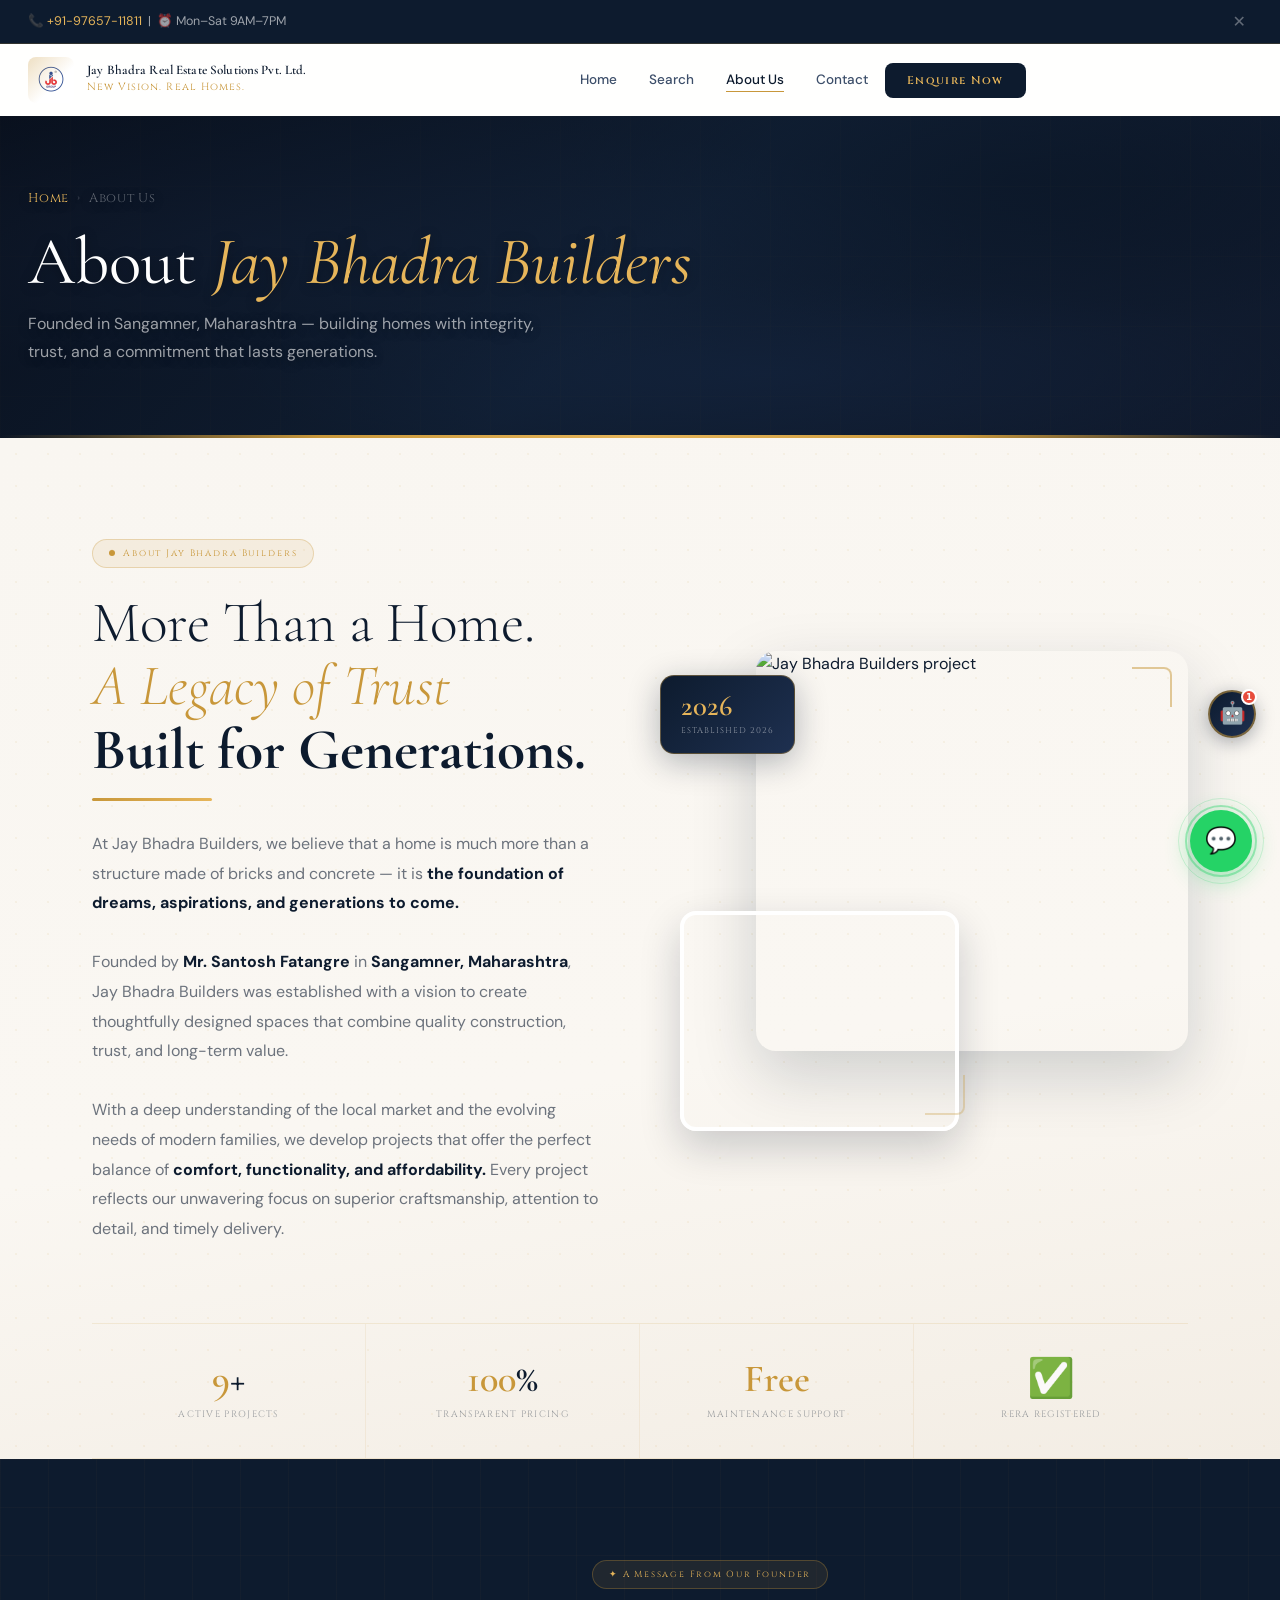
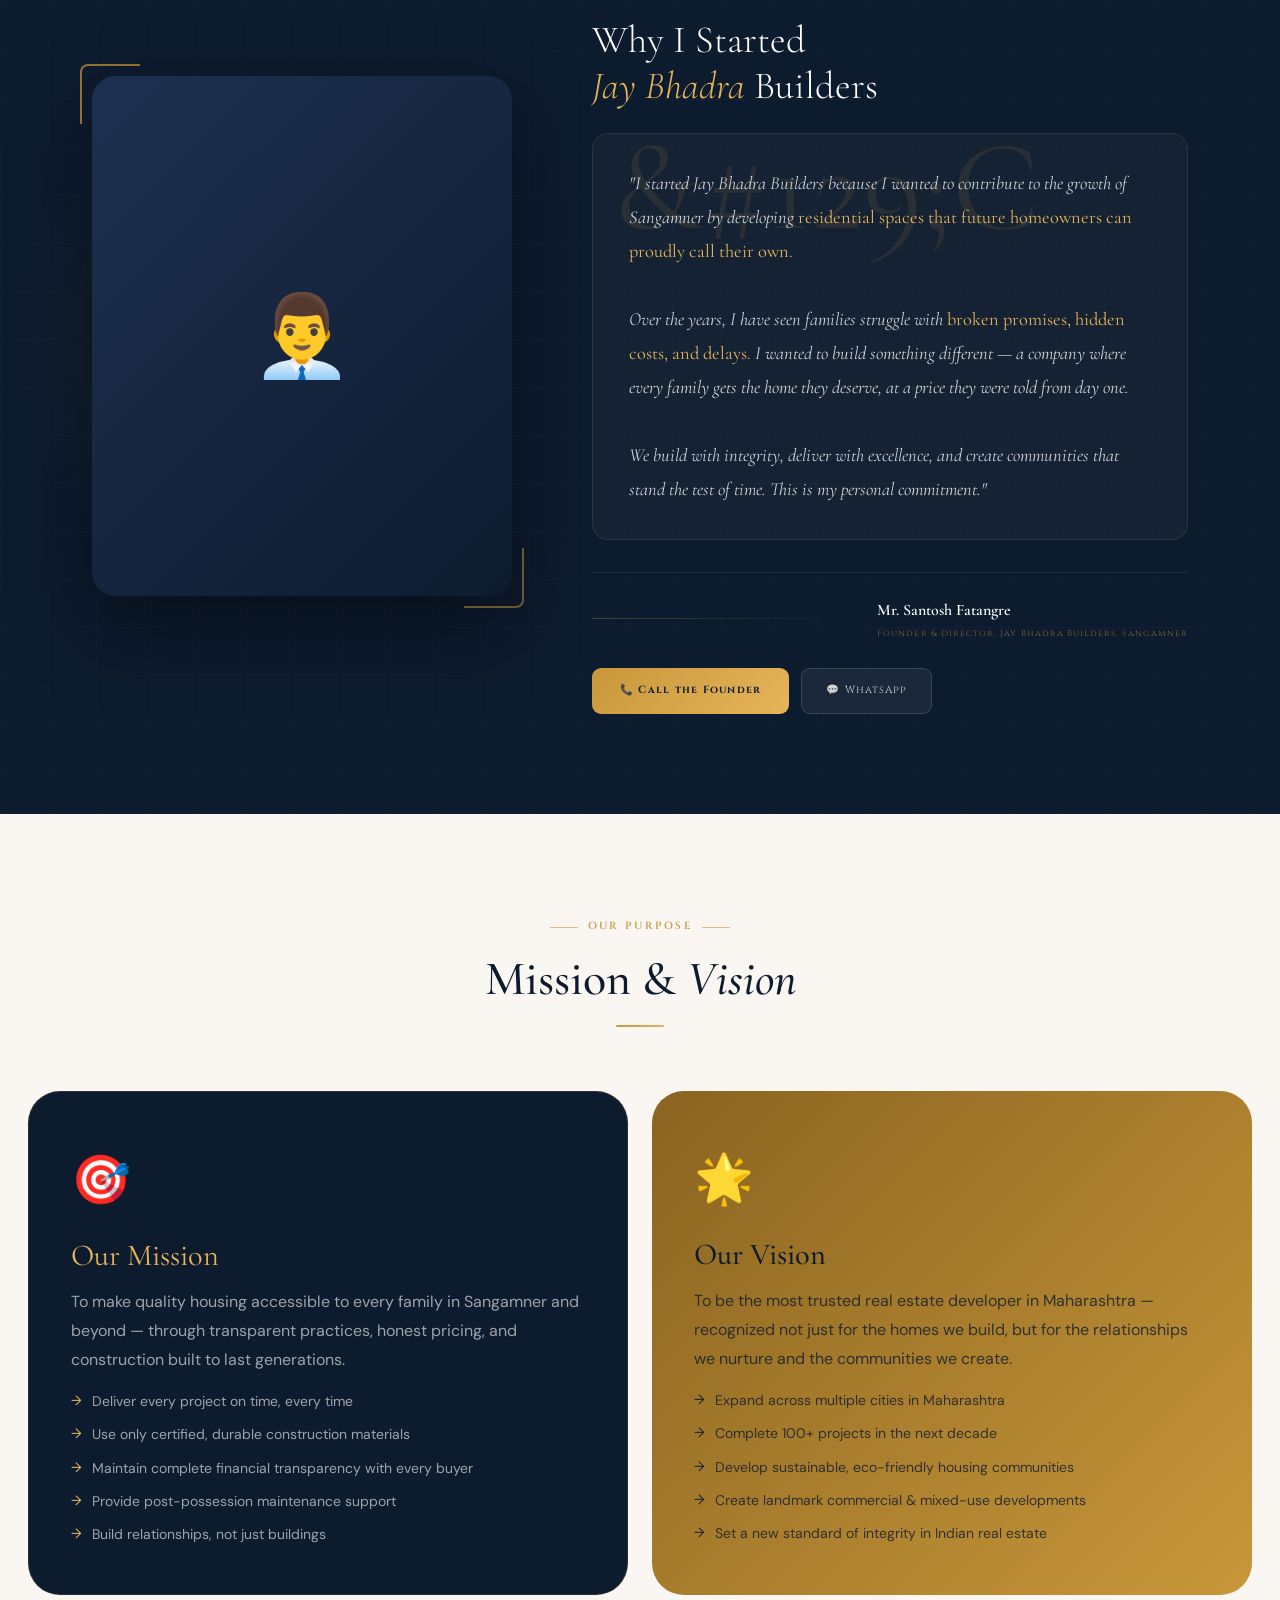
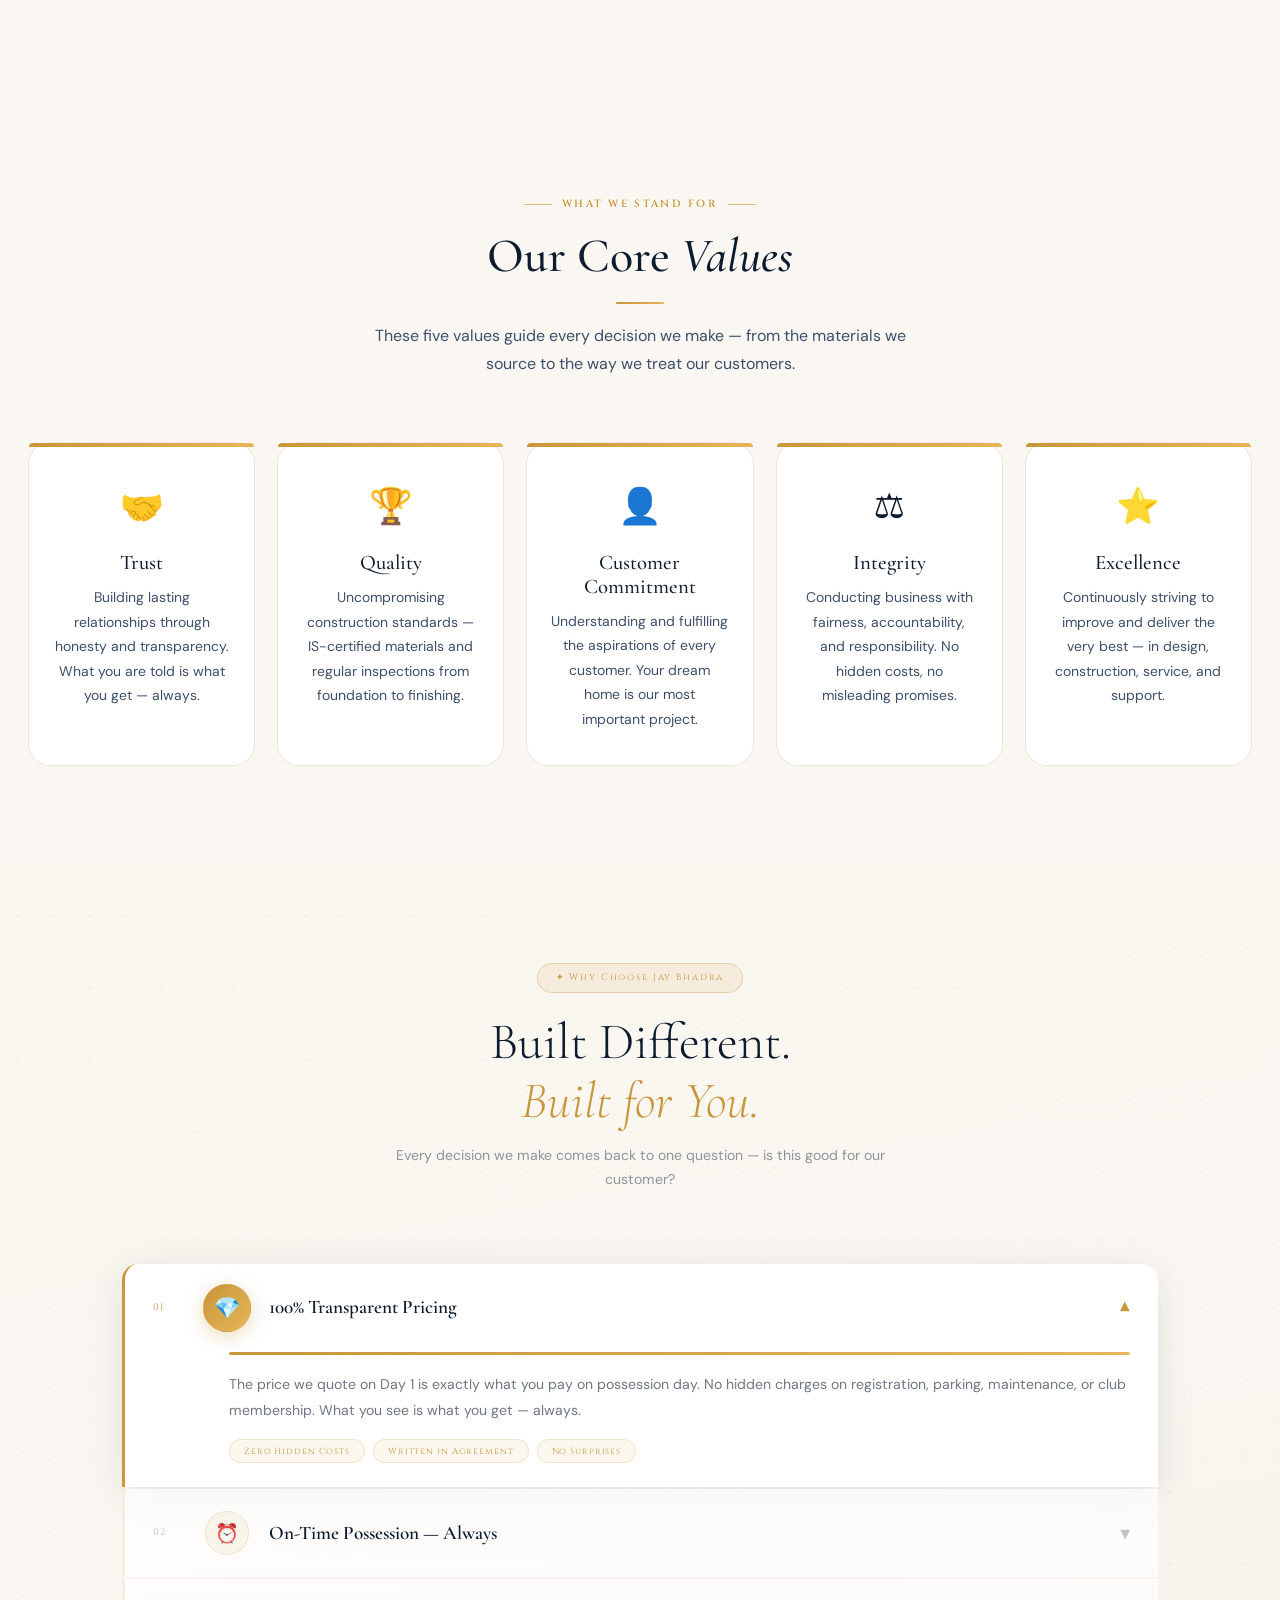
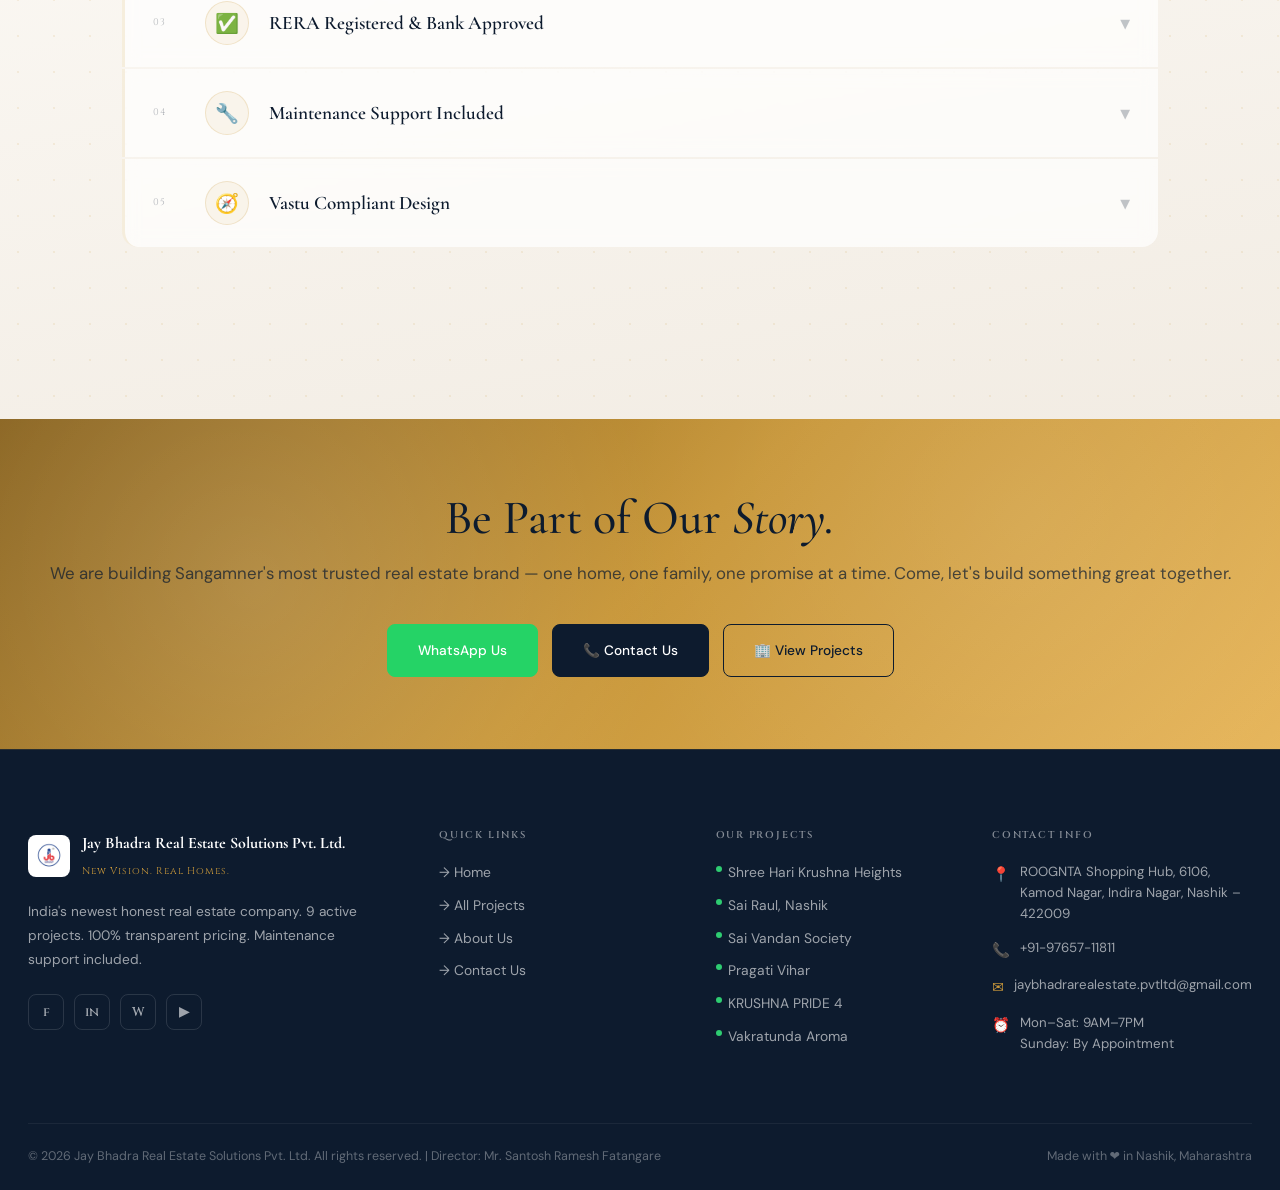
==== files/about.html @ 932c836d "Add files via upload" ====
<!DOCTYPE html>
<html lang="en">
<head>
  <meta charset="UTF-8"/><meta name="viewport" content="width=device-width,initial-scale=1.0"/>
  <title>About Us &mdash; Jay Bhadra Real Estate Solutions | Mr. Santosh Fatangare</title>
  <link rel="canonical" href="https://jaybhadrarealestate.com/about.html"/>
  <meta name="keywords" content="Jay Bhadra Real Estate about, Santosh Fatangare Nashik, new real estate company Nashik, Jay Bhadra builders history"/>
  <meta name="description" content="Learn about Jay Bhadra Real Estate Solutions Pvt. Ltd., founded by Mr. Santosh Ramesh Fatangare. Our mission &mdash; 100% transparent pricing and quality homes for every family."/>
  <link rel="preconnect" href="https://fonts.googleapis.com"/><link rel="preconnect" href="https://fonts.gstatic.com" crossorigin/>
  <link href="https://fonts.googleapis.com/css2?family=Cormorant+Garamond:ital,wght@0,300;0,400;0,500;0,600;0,700;1,300;1,400;1,600&family=DM+Sans:opsz,wght@9..40,300;9..40,400;9..40,500;9..40,600&family=Cinzel:wght@400;500;600&display=swap" rel="stylesheet"/>
  <link rel="stylesheet" href="css/style.css"/>
  <link rel="icon" type="image/png" href="images/Logo.png"/>
  <link rel="sitemap" type="application/xml" href="/sitemap.xml"/>
  <meta property="og:image" content="https://jaybhadrarealestate.com/images/Logo.png"/>
  <meta property="og:url" content="https://jaybhadrarealestate.com/about.html"/>
  <meta property="og:site_name" content="Jay Bhadra Real Estate Solutions"/>
  <meta name="robots" content="index, follow"/>
  <meta name="author" content="Jay Bhadra Real Estate Solutions Pvt. Ltd."/>
<style>
/* &#9552;&#9552;&#9552; GLOBAL MOBILE FIXES &#9552;&#9552;&#9552; */
@media(max-width:600px){
  /* Navbar */
  .nav-tagline{display:none !important;}
  .nav-name{font-size:0.75rem !important;}
  .nav-cta{display:none !important;}
  /* Container */
  .container{padding-left:16px !important;padding-right:16px !important;}
  .section{padding:48px 0 !important;}
  /* Page hero */
  .page-hero .container{padding-bottom:32px !important;}
  .page-hero h1{font-size:clamp(1.8rem,8vw,3rem) !important;}
  /* AI bot + WA separation */
  #jb-btn{bottom:90px !important;right:16px !important;width:44px !important;height:44px !important;}
  /* Buttons */
  .btn{padding:12px 18px !important;font-size:0.68rem !important;}
}
/* Detail layout */
@media(max-width:900px){
  .detail-wrap{grid-template-columns:1fr !important;padding:20px 16px 40px !important;}
  .detail-sidebar{position:static !important;}
  .enq-row{grid-template-columns:1fr !important;}
  .enq-group.full{grid-column:span 1 !important;}
}
/* Search page */
@media(max-width:600px){
  .search-layout{grid-template-columns:1fr !important;}
  .filter-panel{display:none;}
  .filter-panel.open{display:block;}
  .sh-title{font-size:1.8rem !important;}
  .search-tabs{gap:4px !important;}
  .s-tab{padding:8px 12px !important;font-size:0.65rem !important;}
  .search-bar-wrap{flex-direction:column !important;gap:8px !important;border-radius:14px !important;}
  .sb-field{border-right:none !important;border-bottom:1px solid rgba(13,27,46,0.1) !important;padding:12px !important;}
  .sb-search-btn{border-radius:10px !important;width:100% !important;}
}
/* About page */
@media(max-width:600px){
  .ab-split{grid-template-columns:1fr !important;gap:32px !important;}
  .ab-split-right{height:260px !important;}
  .ab-stats-strip{grid-template-columns:repeat(2,1fr) !important;}
  .ab-dir-inner{grid-template-columns:1fr !important;gap:32px !important;padding:0 16px !important;}
  .ab-dir-photo{height:300px !important;}
  .rm-track,.ppl-grid{grid-template-columns:1fr !important;}
  .ab-story-inner,.ab-inner{padding:0 16px !important;}
}
/* Contact page */
@media(max-width:600px){
  .contact-grid{grid-template-columns:1fr !important;}
  .contact-cards{grid-template-columns:1fr 1fr !important;}
  .form-row{grid-template-columns:1fr !important;}
  .map-section{padding:0 16px !important;}
}
</style>
</head>
<body>
<div class="top-strip"><div class="container"><span>&#128222; <a href="tel:+919765711811">+91-97657-11811</a> &nbsp;|&nbsp; &#9200; Mon&ndash;Sat 9AM&ndash;7PM</span><button class="strip-dismiss">&#10005;</button></div></div>

<nav class="navbar"><div class="container">
  <a href="index.html" class="nav-logo"><div class="nav-logo-icon" style="padding:0;overflow:hidden;background:#fff;border-radius:8px;"><img src="images/Logo.png" alt="Jay Bhadra Real Estate Logo" style="width:100%;height:100%;object-fit:contain;display:block;padding:3px;" onerror="this.style.display='none';this.parentNode.style.background='linear-gradient(135deg,#c8973a,#8a6420)';this.parentNode.style.display='flex';this.parentNode.style.alignItems='center';this.parentNode.style.justifyContent='center';this.parentNode.innerHTML='<span style=font-family:Cinzel,serif;font-weight:600;color:#0d1b2e;font-size:1rem;>JB</span>'"/></div><div class="nav-logo-text"><strong>Jay Bhadra Real Estate Solutions Pvt. Ltd.</strong><em>New Vision. Real Homes.</em></div></a>
  <ul class="nav-links">
    <li><a href="index.html">Home</a></li>
    
    <li><a href="search.html">Search</a></li>
    <li><a href="about.html" class="active">About Us</a></li>
    <li><a href="contact.html">Contact</a></li>
    <li><a href="contact.html" class="nav-cta">Enquire Now</a></li>
  </ul>
  <button class="hamburger"><span></span><span></span><span></span></button>
</div></nav>
<div class="nav-overlay"></div>
<nav class="nav-drawer">
  <a href="index.html">Home</a>
  <a href="search.html">Search Properties</a>
  <a href="about.html" class="active">About Us</a>
  <a href="contact.html">Contact</a>
  <a href="contact.html" style="margin-top:20px;background:var(--gold);color:var(--navy);font-weight:600;border-radius:var(--r-sm);text-align:center;font-family:var(--font-cap);font-size:0.75rem;letter-spacing:0.1em;padding:14px 16px;">ENQUIRE NOW</a>
</nav>

<main>
<style>
.page-hero{position:relative;overflow:hidden;}
.ph-slides{position:absolute;inset:0;z-index:0;}
.ph-slide{position:absolute;inset:0;background-size:cover;background-position:center;opacity:0;animation:phSlide 18s infinite;transform:scale(1.07);}
.ph-slide:nth-child(1){animation-delay:0s;}
.ph-slide:nth-child(2){animation-delay:6s;}
.ph-slide:nth-child(3){animation-delay:12s;}
@keyframes phSlide{0%{opacity:0;transform:scale(1.07)}8%{opacity:1;transform:scale(1.07)}30%{opacity:1;transform:scale(1.0)}40%{opacity:0;transform:scale(1.0)}100%{opacity:0}}
.ph-overlay{position:absolute;inset:0;z-index:1;background:linear-gradient(135deg,rgba(8,14,26,0.80) 0%,rgba(13,27,46,0.72) 50%,rgba(8,14,26,0.65) 100%);}
.ph-overlay::after{content:'';position:absolute;bottom:0;left:0;right:0;height:3px;background:linear-gradient(90deg,transparent,#c8973a,#e6b55a,#c8973a,transparent);animation:gsh 3s infinite;}
@keyframes gsh{0%{opacity:0.4}50%{opacity:1}100%{opacity:0.4}}
.page-hero .container{position:relative;z-index:2;}
.page-hero h1,.page-hero p,.page-hero nav{text-shadow:0 2px 12px rgba(0,0,0,0.35);}
</style>
<section class="page-hero">
  <div class="ph-slides">
    <div class="ph-slide" style="background-image:url('https://images.unsplash.com/photo-1566766997-bf6e89a70fae?w=1600&q=85&auto=format&fit=crop')"></div>
    <div class="ph-slide" style="background-image:url('https://images.unsplash.com/photo-1529253355930-ddbe423a2ac7?w=1600&q=85&auto=format&fit=crop')"></div>
    <div class="ph-slide" style="background-image:url('https://images.unsplash.com/photo-1512453979798-5ea266f8880c?w=1600&q=85&auto=format&fit=crop')"></div>
  </div>
  <div class="ph-overlay"></div><div class="container">
  <nav class="breadcrumb"><a href="index.html">Home</a><span class="sep">&#8250;</span><span>About Us</span></nav>
  <h1>About <em>Jay Bhadra Builders</em></h1>
  <p>Founded in Sangamner, Maharashtra &mdash; building homes with integrity, trust, and a commitment that lasts generations.</p>
</div></section>

<!-- &#9552;&#9552;&#9552; UNIQUE ABOUT &mdash; CINEMATIC STORY + DIRECTOR &#9552;&#9552;&#9552; -->
<style>
/* &#9552;&#9552; ABOUT HERO STORY &#9552;&#9552; */
.ab-story{
  position:relative;overflow:hidden;
  background:linear-gradient(170deg,#f9f6f1 0%,#faf7f2 60%,#f3ede4 100%);
  padding:100px 0 0;
}

/* Subtle dot pattern */
.ab-story::before{
  content:'';position:absolute;inset:0;
  background-image:radial-gradient(circle,rgba(200,151,58,0.08) 1px,transparent 1px);
  background-size:32px 32px;pointer-events:none;
}

.ab-story-inner{max-width:1160px;margin:0 auto;padding:0 32px;}

/* &#9472;&#9472; TOP SPLIT HEADLINE &#9472;&#9472; */
.ab-split{display:grid;grid-template-columns:1fr 1fr;gap:80px;align-items:center;margin-bottom:80px;}
.ab-split-left{}
.ab-chip{
  display:inline-flex;align-items:center;gap:8px;
  padding:6px 16px;border-radius:100px;
  background:rgba(200,151,58,0.1);border:1px solid rgba(200,151,58,0.3);
  font-family:'Cinzel',serif;font-size:0.58rem;letter-spacing:0.2em;color:#c8973a;
  margin-bottom:24px;
}
.ab-chip-dot{width:6px;height:6px;border-radius:50%;background:#c8973a;animation:abDot 1.5s ease-in-out infinite;}
@keyframes abDot{0%,100%{opacity:1;transform:scale(1)}50%{opacity:0.4;transform:scale(0.6)}}

.ab-headline{
  font-family:'Cormorant Garamond',Georgia,serif;
  font-size:clamp(2.4rem,4.5vw,3.8rem);
  font-weight:300;color:#0d1b2e;line-height:1.1;
  margin-bottom:0;
}
.ab-headline em{font-style:italic;color:#c8973a;}
.ab-headline strong{font-weight:700;display:block;}

/* Animated underline */
.ab-underline{
  height:3px;width:0;
  background:linear-gradient(90deg,#c8973a,#e6b55a);
  border-radius:2px;margin-top:16px;margin-bottom:28px;
  animation:abLine 1.2s .4s ease forwards;
}
@keyframes abLine{to{width:120px}}

.ab-intro{font-size:1rem;color:rgba(13,27,46,0.6);line-height:1.85;margin-bottom:0;}
.ab-intro strong{color:#0d1b2e;}

/* Right side &#8212; photo stack */
.ab-split-right{position:relative;height:480px;}

.ab-photo-main{
  position:absolute;top:0;right:0;
  width:85%;height:400px;border-radius:20px;overflow:hidden;
  box-shadow:0 24px 64px rgba(13,27,46,0.18);
}
.ab-photo-main img{width:100%;height:100%;object-fit:cover;display:block;transition:transform .8s ease;}
.ab-photo-main:hover img{transform:scale(1.04);}

.ab-photo-small{
  position:absolute;bottom:0;left:0;
  width:55%;height:220px;border-radius:16px;overflow:hidden;
  box-shadow:0 16px 40px rgba(13,27,46,0.2);
  border:4px solid #fff;
}
.ab-photo-small img{width:100%;height:100%;object-fit:cover;display:block;}

/* Floating badge */
.ab-photo-badge{
  position:absolute;top:24px;left:-20px;
  background:linear-gradient(135deg,#0d1b2e,#1e3050);
  border:1px solid rgba(200,151,58,0.4);
  border-radius:14px;padding:16px 20px;
  box-shadow:0 8px 32px rgba(13,27,46,0.3);
  animation:abFloat 4s ease-in-out infinite;
  z-index:3;
}
@keyframes abFloat{0%,100%{transform:translateY(0)}50%{transform:translateY(-10px)}}
.ab-badge-num{font-family:'Cormorant Garamond',Georgia,serif;font-size:1.8rem;font-weight:600;color:#e6b55a;display:block;line-height:1;}
.ab-badge-lbl{font-family:'Cinzel',serif;font-size:0.52rem;letter-spacing:0.12em;color:rgba(255,255,255,0.5);text-transform:uppercase;display:block;margin-top:3px;}

/* Decorative gold corner lines */
.ab-corner-tl{position:absolute;top:16px;right:16px;width:40px;height:40px;border-top:2px solid rgba(200,151,58,0.5);border-right:2px solid rgba(200,151,58,0.5);border-radius:0 8px 0 0;z-index:2;}
.ab-corner-br{position:absolute;bottom:16px;left:calc(45% + 16px);width:40px;height:40px;border-bottom:2px solid rgba(200,151,58,0.3);border-right:2px solid rgba(200,151,58,0.3);border-radius:0 0 8px 0;z-index:2;}

/* &#9472;&#9472; STATS STRIP &#9472;&#9472; */
.ab-stats-strip{
  display:grid;grid-template-columns:repeat(4,1fr);
  border-top:1px solid rgba(200,151,58,0.15);
  border-bottom:1px solid rgba(200,151,58,0.15);
  margin-bottom:0;
}
.ab-stat{
  padding:36px 28px;text-align:center;
  border-right:1px solid rgba(200,151,58,0.1);
  position:relative;overflow:hidden;
  transition:background .3s;
}
.ab-stat:last-child{border-right:none;}
.ab-stat:hover{background:rgba(200,151,58,0.04);}
.ab-stat::before{content:'';position:absolute;bottom:0;left:50%;transform:translateX(-50%);height:2px;width:0;background:linear-gradient(90deg,#c8973a,#e6b55a);transition:width .4s;}
.ab-stat:hover::before{width:80%;}
.ab-stat-num{font-family:'Cormorant Garamond',Georgia,serif;font-size:2.4rem;font-weight:600;color:#0d1b2e;display:block;line-height:1;}
.ab-stat-num em{font-style:normal;color:#c8973a;}
.ab-stat-lbl{font-family:'Cinzel',serif;font-size:0.58rem;letter-spacing:0.14em;color:rgba(13,27,46,0.4);text-transform:uppercase;display:block;margin-top:8px;}

/* &#9552;&#9552; DIRECTOR SECTION &#9552;&#9552; */
.ab-director{
  position:relative;overflow:hidden;
  background:#0d1b2e;
  padding:100px 0;
}

/* Background texture */
.ab-director::before{
  content:'';position:absolute;inset:0;
  background-image:
    linear-gradient(rgba(200,151,58,0.03) 1px,transparent 1px),
    linear-gradient(90deg,rgba(200,151,58,0.03) 1px,transparent 1px);
  background-size:48px 48px;
}

/* Glow behind photo */
.ab-dir-glow{
  position:absolute;left:0;top:50%;transform:translateY(-50%);
  width:500px;height:500px;border-radius:50%;
  background:radial-gradient(circle,rgba(200,151,58,0.08),transparent 70%);
  pointer-events:none;
}

.ab-dir-inner{
  max-width:1160px;margin:0 auto;padding:0 32px;
  display:grid;grid-template-columns:420px 1fr;
  gap:80px;align-items:center;position:relative;z-index:1;
}

/* Photo side */
.ab-dir-photo-wrap{position:relative;}
.ab-dir-photo{
  width:100%;height:520px;border-radius:24px;overflow:hidden;
  box-shadow:0 32px 80px rgba(0,0,0,0.4);
  position:relative;
}
.ab-dir-photo img{
  width:100%;height:100%;object-fit:cover;object-position:center top;display:block;
  filter:brightness(0.92);
  transition:transform .8s ease;
}
.ab-dir-photo:hover img{transform:scale(1.03);}

/* Gold frame lines on photo */
.ab-dir-frame-tl{position:absolute;top:-12px;left:-12px;width:60px;height:60px;border-top:2px solid rgba(200,151,58,0.7);border-left:2px solid rgba(200,151,58,0.7);border-radius:8px 0 0 0;z-index:2;}
.ab-dir-frame-br{position:absolute;bottom:-12px;right:-12px;width:60px;height:60px;border-bottom:2px solid rgba(200,151,58,0.5);border-right:2px solid rgba(200,151,58,0.5);border-radius:0 0 8px 0;z-index:2;}

/* Name card below photo */
.ab-dir-namecard{
  position:absolute;bottom:28px;left:50%;transform:translateX(-50%);
  background:rgba(8,14,26,0.9);backdrop-filter:blur(12px);
  border:1px solid rgba(200,151,58,0.3);border-radius:12px;
  padding:14px 24px;text-align:center;white-space:nowrap;
}
.ab-dir-name{font-family:'Cormorant Garamond',Georgia,serif;font-size:1rem;font-weight:600;color:#fff;display:block;}
.ab-dir-role{font-family:'Cinzel',serif;font-size:0.52rem;letter-spacing:0.12em;color:rgba(200,151,58,0.7);display:block;margin-top:3px;}

/* Content side */
.ab-dir-content{}
.ab-dir-chip{
  display:inline-flex;align-items:center;gap:8px;
  padding:6px 16px;border-radius:100px;
  background:rgba(200,151,58,0.1);border:1px solid rgba(200,151,58,0.3);
  font-family:'Cinzel',serif;font-size:0.56rem;letter-spacing:0.2em;color:#e6b55a;
  margin-bottom:28px;
}
.ab-dir-title{
  font-family:'Cormorant Garamond',Georgia,serif;
  font-size:clamp(1.6rem,3vw,2.6rem);font-weight:300;
  color:#fff;line-height:1.2;margin-bottom:24px;
}
.ab-dir-title em{font-style:italic;color:#e6b55a;}

/* Quote block */
.ab-dir-quote{
  position:relative;padding:32px 36px;
  background:rgba(255,255,255,0.03);
  border:1px solid rgba(200,151,58,0.15);
  border-radius:16px;margin-bottom:32px;
  overflow:hidden;
}
.ab-dir-quote::before{
  content:'&#129;C';
  position:absolute;top:-10px;left:20px;
  font-family:'Cormorant Garamond',Georgia,serif;
  font-size:8rem;color:rgba(200,151,58,0.12);line-height:1;
  pointer-events:none;
}
.ab-dir-quote-text{
  font-family:'Cormorant Garamond',Georgia,serif;
  font-size:1.15rem;font-style:italic;
  color:rgba(255,255,255,0.8);line-height:1.85;
  position:relative;z-index:1;
}
.ab-dir-quote-text em{color:#e6b55a;font-style:normal;}

/* Signature line */
.ab-dir-sig{
  display:flex;align-items:center;gap:16px;
  padding-top:24px;border-top:1px solid rgba(255,255,255,0.08);
}
.ab-dir-sig-line{flex:1;height:1px;background:linear-gradient(90deg,rgba(200,151,58,0.3),transparent);}
.ab-dir-sig-name{font-family:'Cormorant Garamond',Georgia,serif;font-size:1rem;font-weight:600;color:#fff;}
.ab-dir-sig-role{font-family:'Cinzel',serif;font-size:0.55rem;letter-spacing:0.12em;color:rgba(200,151,58,0.6);margin-top:3px;}

/* CTA buttons */
.ab-dir-btns{display:flex;gap:12px;flex-wrap:wrap;margin-top:28px;}
.ab-btn-gold{
  padding:13px 28px;
  background:linear-gradient(135deg,#c8973a,#e6b55a);
  color:#0d1b2e;border:none;border-radius:9px;
  font-family:'Cinzel',serif;font-size:0.65rem;font-weight:700;letter-spacing:0.12em;
  cursor:pointer;text-decoration:none;display:inline-flex;align-items:center;gap:8px;
  transition:all .3s;
}
.ab-btn-gold:hover{transform:translateY(-2px);box-shadow:0 8px 24px rgba(200,151,58,0.4);}
.ab-btn-wa{
  padding:13px 24px;
  background:rgba(255,255,255,0.06);color:rgba(255,255,255,0.8);
  border:1px solid rgba(255,255,255,0.14);border-radius:9px;
  font-family:'Cinzel',serif;font-size:0.65rem;letter-spacing:0.1em;
  cursor:pointer;text-decoration:none;display:inline-flex;align-items:center;gap:8px;
  transition:all .3s;backdrop-filter:blur(8px);
}
.ab-btn-wa:hover{background:rgba(255,255,255,0.1);color:#fff;}

@media(max-width:1000px){
  .ab-split{grid-template-columns:1fr;gap:40px;}
  .ab-split-right{height:320px;}
  .ab-photo-main{width:100%;height:280px;}
  .ab-photo-small{display:none;}
  .ab-stats-strip{grid-template-columns:repeat(2,1fr);}
  .ab-dir-inner{grid-template-columns:1fr;gap:40px;}
  .ab-dir-photo{height:320px;}
  .ab-story-inner{padding:0 20px;}
  .ab-dir-inner{padding:0 20px;}
}
@media(max-width:500px){
  .ab-stats-strip{grid-template-columns:repeat(2,1fr);}
  .ab-story{padding:60px 0 0;}
  .ab-director{padding:60px 0;}
}
</style>

<!-- &#9552;&#9552; STORY SECTION &#9552;&#9552; -->
<section class="ab-story">
  <div class="ab-story-inner">

    <!-- Split: Headline left, Photo right -->
    <div class="ab-split">
      <div class="ab-split-left fade-up">
        <div class="ab-chip"><span class="ab-chip-dot"></span>About Jay Bhadra Builders</div>
        <h2 class="ab-headline">
          More Than a Home.<br/>
          <em>A Legacy of Trust</em><br/>
          <strong>Built for Generations.</strong>
        </h2>
        <div class="ab-underline"></div>
        <p class="ab-intro">
          At Jay Bhadra Builders, we believe that a home is much more than a structure made of bricks and concrete — it is <strong>the foundation of dreams, aspirations, and generations to come.</strong>
          <br/><br/>
          Founded by <strong>Mr. Santosh Fatangre</strong> in <strong>Sangamner, Maharashtra</strong>, Jay Bhadra Builders was established with a vision to create thoughtfully designed spaces that combine quality construction, trust, and long-term value.
          <br/><br/>
          With a deep understanding of the local market and the evolving needs of modern families, we develop projects that offer the perfect balance of <strong>comfort, functionality, and affordability.</strong> Every project reflects our unwavering focus on superior craftsmanship, attention to detail, and timely delivery.
        </p>
      </div>

      <div class="ab-split-right fade-up stagger-1">
        <div class="ab-photo-main">
          <img
            src="https://images.unsplash.com/photo-1580587771525-78b9dba3b914?w=900&q=90&auto=format&fit=crop"
            alt="Jay Bhadra Builders project"
            loading="lazy"
            onerror="this.src='https://images.unsplash.com/photo-1570168007204-dfb528c6958f?w=900&q=85'"/>
        </div>
        <div class="ab-photo-small">
          <img
            src="https://images.unsplash.com/photo-1600607687939-ce8a6c25118c?w=500&q=85&auto=format&fit=crop"
            alt="Jay Bhadra Builders quality construction"
            loading="lazy"
            onerror="this.src='https://images.unsplash.com/photo-1560185009-5bf9f2849488?w=500&q=85'"/>
        </div>
        <div class="ab-photo-badge">
          <span class="ab-badge-num">2026</span>
          <span class="ab-badge-lbl">Established 2026</span>
        </div>
        <div class="ab-corner-tl"></div>
        <div class="ab-corner-br"></div>
      </div>
    </div>

    <!-- Stats strip -->
    <div class="ab-stats-strip">
      <div class="ab-stat fade-up">
        <span class="ab-stat-num"><em id="about-proj-count">—</em>+</span>
        <span class="ab-stat-lbl">Active Projects</span>
      </div>
      <div class="ab-stat fade-up stagger-1">
        <span class="ab-stat-num"><em>100</em>%</span>
        <span class="ab-stat-lbl">Transparent Pricing</span>
      </div>
      <div class="ab-stat fade-up stagger-2">
        <span class="ab-stat-num"><em>Free</em></span>
        <span class="ab-stat-lbl">Maintenance Support</span>
      </div>
      <div class="ab-stat fade-up stagger-3">
        <span class="ab-stat-num"><em>&#9989;</em></span>
        <span class="ab-stat-lbl">RERA Registered</span>
      </div>
    </div>

  </div>
</section>

<!-- &#9552;&#9552; DIRECTOR SECTION &#9552;&#9552; -->
<section class="ab-director">
  <div class="ab-dir-glow"></div>
  <div class="ab-dir-inner">

    <!-- Photo side -->
    <div class="ab-dir-photo-wrap fade-up">
      <div class="ab-dir-photo">
        <!--
        &#9552;&#9552;&#9552;&#9552;&#9552;&#9552;&#9552;&#9552;&#9552;&#9552;&#9552;&#9552;&#9552;&#9552;&#9552;&#9552;&#9552;&#9552;&#9552;&#9552;&#9552;&#9552;&#9552;&#9552;&#9552;&#9552;&#9552;&#9552;&#9552;&#9552;&#9552;&#9552;&#9552;&#9552;&#9552;&#9552;&#9552;&#9552;&#9552;&#9552;
        ADD DIRECTOR PHOTO:
        1. Upload to imgbb.com
        2. Copy Direct link
        3. Replace ADD_DIRECTOR_PHOTO_HERE
        &#9552;&#9552;&#9552;&#9552;&#9552;&#9552;&#9552;&#9552;&#9552;&#9552;&#9552;&#9552;&#9552;&#9552;&#9552;&#9552;&#9552;&#9552;&#9552;&#9552;&#9552;&#9552;&#9552;&#9552;&#9552;&#9552;&#9552;&#9552;&#9552;&#9552;&#9552;&#9552;&#9552;&#9552;&#9552;&#9552;&#9552;&#9552;&#9552;&#9552;
        -->
        <img
          src="https://i.ibb.co/4RcJ6MBm/Founder.jpg"
          alt="Mr. Santosh Ramesh Fatangare &mdash; Founder Jay Bhadra Real Estate"
          loading="lazy"
          onerror="this.style.display='none';this.parentNode.style.background='linear-gradient(135deg,#1e3050,#0d1b2e)';this.parentNode.style.display='flex';this.parentNode.style.alignItems='center';this.parentNode.style.justifyContent='center';this.parentNode.innerHTML='<span style=font-size:5rem>&#128104;&#8205;&#128188;</span>'"/>
        <div class="ab-dir-namecard">
          <span class="ab-dir-name">Mr. Santosh Ramesh Fatangare</span>
          <span class="ab-dir-role">Founder &amp; Director</span>
        </div>
      </div>
      <div class="ab-dir-frame-tl"></div>
      <div class="ab-dir-frame-br"></div>
    </div>

    <!-- Content side -->
    <div class="ab-dir-content fade-up stagger-1">
      <div class="ab-dir-chip">&#10022; A Message From Our Founder</div>
      <h3 class="ab-dir-title">
        Why I Started<br/>
        <em>Jay Bhadra</em> Builders
      </h3>

      <div class="ab-dir-quote">
        <p class="ab-dir-quote-text">
          "I started Jay Bhadra Builders because I wanted to contribute to the growth of Sangamner by developing <em>residential spaces that future homeowners can proudly call their own.</em>
          <br/><br/>
          Over the years, I have seen families struggle with <em>broken promises, hidden costs, and delays.</em> I wanted to build something different — a company where every family gets the home they deserve, at a price they were told from day one.
          <br/><br/>
          We build with integrity, deliver with excellence, and create communities that stand the test of time. This is my personal commitment."
        </p>
      </div>

      <div class="ab-dir-sig">
        <div class="ab-dir-sig-line"></div>
        <div>
          <div class="ab-dir-sig-name">Mr. Santosh Fatangre</div>
          <div class="ab-dir-sig-role">Founder &amp; Director, Jay Bhadra Builders, Sangamner</div>
        </div>
      </div>

      <div class="ab-dir-btns">
        <a href="tel:+919765711811" class="ab-btn-gold">&#128222; Call the Founder</a>
        <a href="https://wa.me/919765711811?text=Hello%20Mr.%20Fatangare!%20I%20would%20like%20to%20discuss%20a%20property." target="_blank" class="ab-btn-wa">&#128172; WhatsApp</a>
      </div>
    </div>

  </div>
</section>

<!-- MISSION & VISION -->
<section class="section">
  <div class="container">
    <div class="section-header fade-up"><span class="label">Our Purpose</span><h2>Mission &amp; <em>Vision</em></h2><div class="gold-line"></div></div>
    <div class="mv-grid">
      <div class="mv-card dark fade-up">
        <span class="big-icon">&#127919;</span>
        <h3>Our Mission</h3>
        <p>To make quality housing accessible to every family in Sangamner and beyond — through transparent practices, honest pricing, and construction built to last generations.</p>
        <ul>
          <li>Deliver every project on time, every time</li>
          <li>Use only certified, durable construction materials</li>
          <li>Maintain complete financial transparency with every buyer</li>
          <li>Provide post-possession maintenance support</li>
          <li>Build relationships, not just buildings</li>
        </ul>
      </div>
      <div class="mv-card gold fade-up stagger-1">
        <span class="big-icon">&#127775;</span>
        <h3>Our Vision</h3>
        <p>To be the most trusted real estate developer in Maharashtra — recognized not just for the homes we build, but for the relationships we nurture and the communities we create.</p>
        <ul>
          <li>Expand across multiple cities in Maharashtra</li>
          <li>Complete 100+ projects in the next decade</li>
          <li>Develop sustainable, eco-friendly housing communities</li>
          <li>Create landmark commercial &amp; mixed-use developments</li>
          <li>Set a new standard of integrity in Indian real estate</li>
        </ul>
      </div>
    </div>
  </div>
</section>

<!-- VALUES -->
<section class="section bg-cream">
  <div class="container">
    <div class="section-header fade-up"><span class="label">What We Stand For</span><h2>Our Core <em>Values</em></h2><div class="gold-line"></div><p>These five values guide every decision we make — from the materials we source to the way we treat our customers.</p></div>
    <div class="values-grid" style="grid-template-columns:repeat(auto-fit,minmax(200px,1fr))">
      <div class="value-card fade-up">
        <span class="value-icon">&#129309;</span>
        <h4>Trust</h4>
        <p>Building lasting relationships through honesty and transparency. What you are told is what you get — always.</p>
      </div>
      <div class="value-card fade-up stagger-1">
        <span class="value-icon">&#127942;</span>
        <h4>Quality</h4>
        <p>Uncompromising construction standards — IS-certified materials and regular inspections from foundation to finishing.</p>
      </div>
      <div class="value-card fade-up stagger-2">
        <span class="value-icon">&#128100;</span>
        <h4>Customer Commitment</h4>
        <p>Understanding and fulfilling the aspirations of every customer. Your dream home is our most important project.</p>
      </div>
      <div class="value-card fade-up stagger-3">
        <span class="value-icon">&#9878;&#65039;</span>
        <h4>Integrity</h4>
        <p>Conducting business with fairness, accountability, and responsibility. No hidden costs, no misleading promises.</p>
      </div>
      <div class="value-card fade-up stagger-4">
        <span class="value-icon">&#11088;</span>
        <h4>Excellence</h4>
        <p>Continuously striving to improve and deliver the very best — in design, construction, service, and support.</p>
      </div>
    </div>
  </div>
</section>

<!-- &#9552;&#9552;&#9552; WHY US &mdash; ANIMATED PROMISE SECTION &#9552;&#9552;&#9552; -->
<style>
/* &#9552;&#9552; PROMISE SECTION &#9552;&#9552; */
.pr-section{
  position:relative;overflow:hidden;
  background:linear-gradient(170deg,#f9f5ef 0%,#faf7f2 50%,#f2ece3 100%);
  padding:100px 0;
}
/* Subtle animated dot grid */
.pr-section::before{
  content:'';position:absolute;inset:0;
  background-image:radial-gradient(circle,rgba(200,151,58,0.12) 1px,transparent 1px);
  background-size:36px 36px;
  animation:prGrid 20s linear infinite;
  pointer-events:none;
}
@keyframes prGrid{to{background-position:36px 36px;}}

.pr-inner{max-width:1100px;margin:0 auto;padding:0 32px;position:relative;z-index:1;}

/* Header */
.pr-header{text-align:center;margin-bottom:72px;}
.pr-chip{display:inline-flex;align-items:center;gap:8px;padding:6px 18px;border-radius:100px;background:rgba(200,151,58,0.1);border:1px solid rgba(200,151,58,0.3);font-family:'Cinzel',serif;font-size:0.58rem;letter-spacing:0.2em;color:#c8973a;margin-bottom:20px;}
.pr-title{font-family:'Cormorant Garamond',Georgia,serif;font-size:clamp(2rem,4vw,3.2rem);font-weight:300;color:#0d1b2e;line-height:1.15;}
.pr-title em{font-style:italic;color:#c8973a;}
.pr-sub{font-size:0.88rem;color:rgba(13,27,46,0.45);margin-top:12px;max-width:500px;margin-left:auto;margin-right:auto;}

/* &#9472;&#9472; SPLIT ACCORDION &#9472;&#9472; */
.pr-accordion{display:flex;flex-direction:column;gap:2px;margin-bottom:72px;}

.pr-item{
  position:relative;overflow:hidden;
  border-radius:0;
  border-left:3px solid rgba(200,151,58,0.15);
  background:rgba(255,255,255,0.7);
  backdrop-filter:blur(8px);
  transition:all .5s cubic-bezier(.77,0,.18,1);
  cursor:pointer;
}
.pr-item:first-child{border-radius:16px 16px 0 0;}
.pr-item:last-child{border-radius:0 0 16px 16px;}
.pr-item.open{
  border-left-color:#c8973a;
  background:#fff;
  box-shadow:0 8px 40px rgba(13,27,46,0.1);
}

/* Row header */
.pr-item-head{
  display:flex;align-items:center;gap:20px;
  padding:22px 28px;
  user-select:none;
}
.pr-item-num{
  font-family:'Cinzel',serif;font-size:0.6rem;
  letter-spacing:0.15em;color:rgba(13,27,46,0.3);
  width:32px;flex-shrink:0;
  transition:color .3s;
}
.pr-item.open .pr-item-num{color:#c8973a;}
.pr-item-icon{
  width:44px;height:44px;border-radius:50%;
  background:rgba(200,151,58,0.08);
  border:1.5px solid rgba(200,151,58,0.2);
  display:flex;align-items:center;justify-content:center;
  font-size:1.2rem;flex-shrink:0;
  transition:all .4s cubic-bezier(.34,1.56,.64,1);
}
.pr-item.open .pr-item-icon{
  background:linear-gradient(135deg,#c8973a,#e6b55a);
  border-color:transparent;
  transform:scale(1.1);
  box-shadow:0 4px 16px rgba(200,151,58,0.35);
}
.pr-item-title{
  font-family:'Cormorant Garamond',Georgia,serif;
  font-size:1.2rem;font-weight:600;color:#0d1b2e;flex:1;
  transition:color .3s;
}
.pr-item.open .pr-item-title{color:#0d1b2e;}
.pr-item-arrow{
  font-size:0.8rem;color:rgba(13,27,46,0.25);
  transition:transform .4s, color .3s;
  flex-shrink:0;
}
.pr-item.open .pr-item-arrow{transform:rotate(180deg);color:#c8973a;}

/* Expandable body */
.pr-item-body{
  max-height:0;overflow:hidden;
  transition:max-height .5s cubic-bezier(.77,0,.18,1);
  padding:0 28px 0 104px;
}
.pr-item.open .pr-item-body{max-height:300px;}
.pr-item-body-inner{padding-bottom:24px;}
.pr-item-desc{font-size:0.88rem;color:rgba(13,27,46,0.6);line-height:1.85;margin-bottom:16px;}
.pr-item-tags{display:flex;gap:8px;flex-wrap:wrap;}
.pr-item-tag{
  padding:4px 14px;border-radius:100px;
  background:rgba(200,151,58,0.08);
  border:1px solid rgba(200,151,58,0.2);
  font-family:'Cinzel',serif;font-size:0.55rem;
  letter-spacing:0.1em;color:#c8973a;
}

/* Progress bar inside item */
.pr-progress{height:3px;background:rgba(13,27,46,0.06);border-radius:2px;margin-bottom:16px;overflow:hidden;}
.pr-progress-fill{height:100%;border-radius:2px;background:linear-gradient(90deg,#c8973a,#e6b55a);width:0;transition:width 1s .3s ease;}
.pr-item.open .pr-progress-fill{width:var(--w);}

/* &#9472;&#9472; FLOATING STATS &#9472;&#9472; */
.pr-stats{
  display:grid;grid-template-columns:repeat(3,1fr);
  gap:20px;
}
.pr-stat-card{
  position:relative;border-radius:20px;overflow:hidden;
  padding:36px 28px;
  background:#fff;
  border:1px solid rgba(200,151,58,0.15);
  box-shadow:0 4px 24px rgba(13,27,46,0.06);
  text-align:center;
  transition:all .5s cubic-bezier(.34,1.56,.64,1);
  animation:prFloat linear infinite;
}
.pr-stat-card:nth-child(1){animation-duration:5s;animation-delay:0s;}
.pr-stat-card:nth-child(2){animation-duration:7s;animation-delay:1.5s;}
.pr-stat-card:nth-child(3){animation-duration:6s;animation-delay:3s;}
@keyframes prFloat{0%,100%{transform:translateY(0)}50%{transform:translateY(-8px)}}
.pr-stat-card:hover{
  border-color:rgba(200,151,58,0.4);
  box-shadow:0 16px 48px rgba(13,27,46,0.12);
  animation-play-state:paused;
  transform:translateY(-10px) !important;
}
/* Top shimmer line */
.pr-stat-card::before{
  content:'';position:absolute;top:0;left:10%;right:10%;height:2px;
  background:linear-gradient(90deg,transparent,#c8973a,transparent);
  opacity:0;transition:opacity .4s;
}
.pr-stat-card:hover::before{opacity:1;}
.pr-stat-icon{font-size:2.2rem;margin-bottom:12px;display:block;line-height:1;}
.pr-stat-num{
  font-family:'Cormorant Garamond',Georgia,serif;
  font-size:2.8rem;font-weight:600;color:#0d1b2e;
  display:block;line-height:1;
}
.pr-stat-num em{color:#c8973a;font-style:normal;}
.pr-stat-lbl{
  font-family:'Cinzel',serif;font-size:0.58rem;
  letter-spacing:0.14em;color:rgba(13,27,46,0.4);
  text-transform:uppercase;display:block;margin-top:8px;
}
.pr-stat-desc{font-size:0.76rem;color:rgba(13,27,46,0.45);margin-top:8px;line-height:1.6;}

@media(max-width:900px){
  .pr-stats{grid-template-columns:1fr;}
  .pr-item-body{padding-left:72px;}
  .pr-inner{padding:0 20px;}
  .pr-section{padding:64px 0;}
}
</style>

<section class="pr-section">
  <div class="pr-inner">

    <div class="pr-header">
      <div class="pr-chip">&#10022; Why Choose Jay Bhadra</div>
      <h2 class="pr-title">Built Different.<br/><em>Built for You.</em></h2>
      <p class="pr-sub">Every decision we make comes back to one question &mdash; is this good for our customer?</p>
    </div>

    <!-- Animated Accordion -->
    <div class="pr-accordion">

      <div class="pr-item open" onclick="prToggle(this)">
        <div class="pr-item-head">
          <span class="pr-item-num">01</span>
          <div class="pr-item-icon">&#128142;</div>
          <span class="pr-item-title">100% Transparent Pricing</span>
          <span class="pr-item-arrow">&#9660;</span>
        </div>
        <div class="pr-item-body">
          <div class="pr-item-body-inner">
            <div class="pr-progress"><div class="pr-progress-fill" style="--w:100%"></div></div>
            <p class="pr-item-desc">The price we quote on Day 1 is exactly what you pay on possession day. No hidden charges on registration, parking, maintenance, or club membership. What you see is what you get &mdash; always.</p>
            <div class="pr-item-tags"><span class="pr-item-tag">Zero Hidden Costs</span><span class="pr-item-tag">Written in Agreement</span><span class="pr-item-tag">No Surprises</span></div>
          </div>
        </div>
      </div>

      <div class="pr-item" onclick="prToggle(this)">
        <div class="pr-item-head">
          <span class="pr-item-num">02</span>
          <div class="pr-item-icon">&#9200;</div>
          <span class="pr-item-title">On-Time Possession &mdash; Always</span>
          <span class="pr-item-arrow">&#9660;</span>
        </div>
        <div class="pr-item-body">
          <div class="pr-item-body-inner">
            <div class="pr-progress"><div class="pr-progress-fill" style="--w:95%"></div></div>
            <p class="pr-item-desc">The possession date in your agreement is a commitment, not an estimate. We plan every project with buffer time built in so that even if something unexpected happens &mdash; you still get your keys on time.</p>
            <div class="pr-item-tags"><span class="pr-item-tag">Date in Agreement</span><span class="pr-item-tag">Buffer Planning</span><span class="pr-item-tag">Our Guarantee</span></div>
          </div>
        </div>
      </div>

      <div class="pr-item" onclick="prToggle(this)">
        <div class="pr-item-head">
          <span class="pr-item-num">03</span>
          <div class="pr-item-icon">&#9989;</div>
          <span class="pr-item-title">RERA Registered & Bank Approved</span>
          <span class="pr-item-arrow">&#9660;</span>
        </div>
        <div class="pr-item-body">
          <div class="pr-item-body-inner">
            <div class="pr-progress"><div class="pr-progress-fill" style="--w:100%"></div></div>
            <p class="pr-item-desc">Every Jay Bhadra project is fully registered under Maharashtra RERA &mdash; giving you complete legal protection. All projects are also pre-approved by SBI, HDFC Bank and Bank of Maharashtra for faster home loans.</p>
            <div class="pr-item-tags"><span class="pr-item-tag">MahaRERA Registered</span><span class="pr-item-tag">SBI Approved</span><span class="pr-item-tag">HDFC Approved</span></div>
          </div>
        </div>
      </div>

      <div class="pr-item" onclick="prToggle(this)">
        <div class="pr-item-head">
          <span class="pr-item-num">04</span>
          <div class="pr-item-icon">&#128295;</div>
          <span class="pr-item-title">Maintenance Support Included</span>
          <span class="pr-item-arrow">&#9660;</span>
        </div>
        <div class="pr-item-body">
          <div class="pr-item-body-inner">
            <div class="pr-progress"><div class="pr-progress-fill" style="--w:85%"></div></div>
            <p class="pr-item-desc">Moving in is not the end of our relationship &mdash; it's the beginning. After possession, our team handles structural issues, plumbing, electrical faults and general maintenance. Just call us and we show up.</p>
            <div class="pr-item-tags"><span class="pr-item-tag">Post-Possession Support</span><span class="pr-item-tag">Structural Coverage</span><span class="pr-item-tag">Just Call Us</span></div>
          </div>
        </div>
      </div>

      <div class="pr-item" onclick="prToggle(this)">
        <div class="pr-item-head">
          <span class="pr-item-num">05</span>
          <div class="pr-item-icon">&#129517;</div>
          <span class="pr-item-title">Vastu Compliant Design</span>
          <span class="pr-item-arrow">&#9660;</span>
        </div>
        <div class="pr-item-body">
          <div class="pr-item-body-inner">
            <div class="pr-progress"><div class="pr-progress-fill" style="--w:100%"></div></div>
            <p class="pr-item-desc">Every floor plan is designed with traditional Vastu Shastra principles &mdash; correct orientation, natural light flow, proper room placement. A home that brings positivity and harmony to your family.</p>
            <div class="pr-item-tags"><span class="pr-item-tag">Expert Architect</span><span class="pr-item-tag">100% Vastu</span><span class="pr-item-tag">Positive Energy</span></div>
          </div>
        </div>
      </div>

    </div>



  </div>
</section>

<script>
function prToggle(item){
  var isOpen = item.classList.contains('open');
  // Close all
  document.querySelectorAll('.pr-item').forEach(function(i){ i.classList.remove('open'); });
  // Open clicked if it was closed
  if(!isOpen) item.classList.add('open');
}
</script>



<section class="cta-banner">
  <div class="container">
    <h2 class="fade-up">Be Part of Our <em>Story.</em></h2>
    <p class="fade-up stagger-1">We are building Sangamner's most trusted real estate brand — one home, one family, one promise at a time. Come, let's build something great together.</p>
    <div class="cta-actions fade-up stagger-2">
      <a href="https://wa.me/919765711811?text=Hello%20Jay%20Bhadra%20Builders!%20I%20would%20like%20to%20know%20more%20about%20your%20projects." class="btn btn-whatsapp" target="_blank" rel="noopener">WhatsApp Us</a>
      <a href="contact.html" class="btn btn-navy">&#128222; Contact Us</a>
      <a href="search.html" class="btn btn-outline-navy">&#127970; View Projects</a>
    </div>
  </div>
</section>
</main>

<footer class="footer">
  <div class="container">
    <div class="footer-grid">

      <!-- Brand -->
      <div class="footer-brand">
        <div class="footer-logo">
          <div class="footer-logo-icon" style="padding:0;overflow:hidden;background:#fff;border-radius:8px;">
            <img src="images/Logo.png" alt="Jay Bhadra Real Estate Logo" style="width:100%;height:100%;object-fit:contain;display:block;padding:3px;" onerror="this.style.display=&apos;none&apos;;this.parentNode.style.background=&apos;linear-gradient(135deg,#c8973a,#8a6420)&apos;;this.parentNode.style.display=&apos;flex&apos;;this.parentNode.style.alignItems=&apos;center&apos;;this.parentNode.style.justifyContent=&apos;center&apos;;this.parentNode.innerHTML=&apos;<span style=font-family:Cinzel,serif;font-weight:600;color:#0d1b2e;font-size:1rem;>JB</span>&apos;"/>
          </div>
          <div class="footer-logo-text">
            <strong>Jay Bhadra Real Estate Solutions Pvt. Ltd.</strong>
            <em>New Vision. Real Homes.</em>
          </div>
        </div>
        <p>India&#39;s newest honest real estate company. <span id="footer-proj-count">&#8212;</span> active projects. 100% transparent pricing. Maintenance support included.</p>
        <div class="footer-social">
          <a href="#" class="soc-icon">f</a>
          <a href="#" class="soc-icon">in</a>
          <a href="https://wa.me/919765711811" class="soc-icon" target="_blank">W</a>
          <a href="#" class="soc-icon">&#9654;</a>
        </div>
      </div>

      <!-- Quick Links -->
      <div class="footer-col">
        <h5>Quick Links</h5>
        <ul>
          <li><a href="index.html">&rarr; Home</a></li>
          <li><a href="search.html">&rarr; All Projects</a></li>
          <li><a href="about.html">&rarr; About Us</a></li>
          <li><a href="contact.html">&rarr; Contact Us</a></li>
        </ul>
      </div>

      <!-- Our Projects — dynamic -->
      <div class="footer-col">
        <h5>Our Projects</h5>
        <ul id="footer-projects-list">
          <li style="color:rgba(255,255,255,0.25);font-size:0.8rem;">Loading&hellip;</li>
        </ul>
      </div>

      <!-- Contact Info -->
      <div class="footer-col">
        <h5>Contact Info</h5>
        <div class="footer-ci"><span class="ic">&#128205;</span><span class="tx">ROOGNTA Shopping Hub, 6106, Kamod Nagar, Indira Nagar, Nashik &ndash; 422009</span></div>
        <div class="footer-ci"><span class="ic">&#128222;</span><span class="tx"><a href="tel:+919765711811">+91-97657-11811</a></span></div>
        <div class="footer-ci"><span class="ic">&#9993;</span><span class="tx"><a href="mailto:jaybhadrarealestate.pvtltd@gmail.com">jaybhadrarealestate.pvtltd@gmail.com</a></span></div>
        <div class="footer-ci"><span class="ic">&#9200;</span><span class="tx">Mon&ndash;Sat: 9AM&ndash;7PM<br/>Sunday: By Appointment</span></div>
      </div>

    </div>
  </div>
  <div class="container"><div class="footer-bottom">
    <p>&#169; 2026 Jay Bhadra Real Estate Solutions Pvt. Ltd. All rights reserved. | Director: Mr. Santosh Ramesh Fatangare</p>
    <p>Made with &#10084;&#65039; in Nashik, Maharashtra</p>
  </div></div>
</footer>

<div class="whatsapp-float"><span class="wa-tooltip">Chat with us!</span><a href="https://wa.me/919765711811?text=Hello%20Jay%20Bhadra%20Real%20Estate%20Solutions!" class="whatsapp-btn" target="_blank" rel="noopener">&#128172;</a></div>

<script src="js/main.js"></script>

<!-- AI ASSISTANT -->
<style>
#jb-btn{position:fixed;bottom:162px;right:24px;width:48px;height:48px;border-radius:50%;background:linear-gradient(135deg,#0d1b2e,#1e3050);border:2px solid rgba(200,151,58,0.55);cursor:pointer;z-index:9997;display:flex;align-items:center;justify-content:center;box-shadow:0 4px 18px rgba(13,27,46,0.35);transition:transform .25s,box-shadow .25s;animation:jbp 2.8s infinite}
#jb-btn:hover{transform:scale(1.12);box-shadow:0 8px 28px rgba(13,27,46,0.45);animation:none}
@keyframes jbp{0%,100%{box-shadow:0 4px 18px rgba(13,27,46,0.35),0 0 0 0 rgba(200,151,58,0.45)}65%{box-shadow:0 4px 18px rgba(13,27,46,0.35),0 0 0 10px rgba(200,151,58,0)}}
#jb-btn .jb-robot{font-size:1.35rem;line-height:1;display:block}
#jb-badge{position:absolute;top:-3px;right:-3px;width:16px;height:16px;border-radius:50%;background:#e74c3c;color:#fff;font-size:0.55rem;font-weight:700;font-family:system-ui;display:flex;align-items:center;justify-content:center;border:2px solid #fff;animation:jbbd .6s ease}
@keyframes jbbd{from{transform:scale(0)}to{transform:scale(1)}}
#jb-tip{position:fixed;bottom:176px;right:80px;background:#0d1b2e;color:#fff;font-family:'DM Sans',system-ui,sans-serif;font-size:0.74rem;padding:6px 12px;border-radius:7px;white-space:nowrap;pointer-events:none;opacity:0;transition:opacity .25s;border:1px solid rgba(200,151,58,0.3);box-shadow:0 4px 14px rgba(13,27,46,0.3)}
#jb-tip::after{content:'';position:absolute;right:-5px;top:50%;transform:translateY(-50%);border:5px solid transparent;border-right:none;border-left-color:#0d1b2e}
#jb-btn:hover + #jb-tip{opacity:1}
#jb-win{position:fixed;bottom:222px;right:24px;width:345px;max-height:540px;background:#fff;border-radius:20px;box-shadow:0 20px 56px rgba(13,27,46,0.2);border:1px solid rgba(200,151,58,0.2);display:flex;flex-direction:column;z-index:9996;transform:scale(0.85) translateY(20px);transform-origin:bottom right;opacity:0;pointer-events:none;transition:transform .38s cubic-bezier(.34,1.56,.64,1),opacity .28s;font-family:'DM Sans',system-ui,sans-serif}
#jb-win.open{transform:scale(1) translateY(0);opacity:1;pointer-events:all}
.jbh{background:linear-gradient(135deg,#0d1b2e,#1e3050);border-radius:20px 20px 0 0;padding:13px 15px;display:flex;align-items:center;gap:10px}
.jbh-av{width:38px;height:38px;border-radius:50%;background:linear-gradient(135deg,#c8973a,#e6b55a);display:flex;align-items:center;justify-content:center;font-size:1.2rem;flex-shrink:0}
.jbh-info{flex:1}.jbh-info strong{display:block;color:#fff;font-size:0.87rem;font-weight:600}
.jbh-info span{font-size:0.65rem;color:rgba(255,255,255,0.5);display:flex;align-items:center;gap:4px}
.jb-on{width:6px;height:6px;border-radius:50%;background:#2ecc71;box-shadow:0 0 4px #2ecc71;display:inline-block}
.jbx{background:none;border:none;color:rgba(255,255,255,0.4);cursor:pointer;font-size:1rem;line-height:1;padding:4px;transition:color .2s}.jbx:hover{color:#fff}
.jb-msgs{flex:1;overflow-y:auto;padding:12px;display:flex;flex-direction:column;gap:10px;scroll-behavior:smooth}
.jb-msgs::-webkit-scrollbar{width:3px}.jb-msgs::-webkit-scrollbar-thumb{background:rgba(13,27,46,0.08);border-radius:2px}
.jbm{display:flex;gap:7px;align-items:flex-end;animation:jbmi .28s}
@keyframes jbmi{from{opacity:0;transform:translateY(7px)}to{opacity:1;transform:translateY(0)}}
.jbm.u{flex-direction:row-reverse}
.jbav{width:26px;height:26px;border-radius:50%;background:linear-gradient(135deg,#c8973a,#e6b55a);display:flex;align-items:center;justify-content:center;font-size:0.75rem;flex-shrink:0}
.jbb{max-width:83%;padding:9px 13px;border-radius:15px 15px 15px 3px;font-size:0.8rem;line-height:1.65;color:#1a2b4a;background:#f0f4f8}
.jbm.u .jbb{background:linear-gradient(135deg,#0d1b2e,#1e3050);color:#fff;border-radius:15px 15px 3px 15px}
.jbb a{color:#c8973a;text-decoration:underline}.jbb strong{color:#0d1b2e}.jbm.u .jbb strong{color:#e6b55a}
.jb-typing{display:flex;gap:4px;padding:10px 13px;background:#f0f4f8;border-radius:15px 15px 15px 3px;width:fit-content}
.jb-typing span{width:5px;height:5px;background:#9aa7bb;border-radius:50%;animation:jbty 1.2s infinite}
.jb-typing span:nth-child(2){animation-delay:.2s}.jb-typing span:nth-child(3){animation-delay:.4s}
@keyframes jbty{0%,80%,100%{transform:translateY(0)}40%{transform:translateY(-5px)}}
.jb-qrs{display:flex;flex-wrap:wrap;gap:5px;padding:2px 12px 9px}
.jbqr{padding:5px 11px;border-radius:100px;border:1px solid rgba(13,27,46,0.13);background:#fff;color:#0d1b2e;font-size:0.71rem;cursor:pointer;font-family:inherit;transition:all .17s;white-space:nowrap}
.jbqr:hover{background:#0d1b2e;color:#e6b55a;border-color:#0d1b2e}
.jb-inp-row{padding:9px 11px;border-top:1px solid rgba(13,27,46,0.07);display:flex;gap:7px;align-items:center}
.jb-inp{flex:1;border:1.5px solid rgba(13,27,46,0.11);border-radius:11px;padding:8px 12px;font-size:0.8rem;outline:none;font-family:inherit;color:#0d1b2e;transition:border-color .2s}
.jb-inp:focus{border-color:#0d1b2e}.jb-inp::placeholder{color:#bbb}
.jbsnd{width:34px;height:34px;border-radius:50%;background:linear-gradient(135deg,#0d1b2e,#1e3050);border:none;cursor:pointer;display:flex;align-items:center;justify-content:center;color:#e6b55a;font-size:0.9rem;flex-shrink:0;transition:transform .2s}
.jbsnd:hover{transform:scale(1.12)}
.jb-ft{padding:4px 12px 9px;text-align:center;font-size:0.6rem;color:#ccc}.jb-ft a{color:#c8973a}
@media(max-width:420px){#jb-win{width:calc(100vw - 14px);right:7px;bottom:130px;max-height:68vh}#jb-btn{bottom:80px;right:16px}#jb-tip{display:none}}
</style>
<div id="jb-btn" onclick="jbT()" title="Chat with Prop Guru"><span class="jb-robot">&#129302;</span><span id="jb-badge">1</span></div>
<div id="jb-tip">Ask Prop Guru &#129302;</div>
<div id="jb-win">
  <div class="jbh"><div class="jbh-av">&#129302;</div><div class="jbh-info"><strong>Prop Guru</strong><span><span class="jb-on"></span>&nbsp;Online &mdash; Jay Bhadra Real Estate</span></div><button class="jbx" onclick="jbT()">&#10005;</button></div>
  <div class="jb-msgs" id="jb-msgs"></div>
  <div class="jb-qrs" id="jb-qrs"></div>
  <div class="jb-inp-row"><input type="text" class="jb-inp" id="jb-inp" placeholder="Ask about properties, prices..." onkeydown="if(event.key==='Enter')jbS()"/><button class="jbsnd" onclick="jbS()">&#10148;</button></div>
  <div class="jb-ft">Jay Bhadra Real Estate &#183; <a href="https://jay-bhadra-real-estate.vercel.app" target="_blank">Visit Website</a></div>
</div>
<script>
(function(){
'use strict';
var OPEN=false,STARTED=false;
function scanPageProjects(){var found=[];document.querySelectorAll('.project-card-v2').forEach(function(card){var name=(card.querySelector('.pcard-title')||{}).textContent||'';var loc=(card.querySelector('.pcard-loc')||{}).textContent||'';var price=(card.querySelector('.pcard-price')||{}).textContent||'';var info=(card.querySelector('.pcard-info')||{}).textContent||'';var tags=[];card.querySelectorAll('.pcard-tag').forEach(function(t){tags.push(t.textContent.trim());});var status=card.getAttribute('data-filter')||'';var st=status.includes('ongoing')?'ongoing':status.includes('completed')?'completed':'upcoming';if(name.trim())found.push({name:name.trim(),loc:loc.replace('','').trim(),price:price.replace('onwards','').trim(),types:tags,status:st,info:info.trim()});});document.querySelectorAll('.project-card').forEach(function(card){var name=(card.querySelector('.card-title')||{}).textContent||'';var loc=(card.querySelector('.card-meta')||{}).textContent||'';var price=(card.querySelector('.card-price')||{}).textContent||'';var tags=[];card.querySelectorAll('.card-tag').forEach(function(t){tags.push(t.textContent.trim());});var badge=(card.querySelector('[class*="status-"]')||{}).textContent||'ongoing';var st=badge.toLowerCase().includes('ongoing')?'ongoing':badge.toLowerCase().includes('completed')?'completed':'upcoming';if(name.trim())found.push({name:name.trim(),loc:loc.replace('','').trim(),price:price.replace('onwards','').trim(),types:tags,status:st,info:''}); });return found;}
var BASE=[]; /* Projects loaded dynamically */
function getP(){var live=scanPageProjects();if(live.length===0)return BASE;BASE.forEach(function(bp){var ex=live.some(function(lp){return lp.name.toLowerCase().includes(bp.name.toLowerCase().split(' ')[2]||bp.name.toLowerCase().split(' ')[0]);});if(!ex)live.push(bp);});return live;}
var CO={phone:'+91-97657-11811',wa:'919765711811',email:'jaybhadrarealestate.pvtltd@gmail.com',address:'ROOGNTA Shopping Hub, 6106, Kamod Nagar, Indira Nagar, Nashik &#8211; 422009<strong>Jay Bhadra Real Estate Solutions</strong>!\n\nI\'m <strong>Prop Guru</strong> &#129302;, your property assistant.\n&#127968; Flats (1BHK/2BHK/3BHK)\n&#127969; Bungalows\n&#127978; Commercial\n&#128176; Prices & home loans\n\nWhat are you looking for?',q:['&#127968; All Projects','1BHK Flats','2BHK Flats','&#127969; Bungalows','&#128176; Price Range','&#128222; Book Visit']};
if(/all project|show|list|available|sab|sabhi|projects/.test(m)){var list=PROJ.map(function(p){var ic=p.status==='ongoing'?'&#129002;':p.status==='completed'?'&#9989;':'&#128284;';return ic+' <strong>'+p.name+'</strong>\n   '+p.price+' | '+p.loc;}).join('\n');return{t:'All our current projects:\n\n'+list+'\n\nAsk me about any project for details! &#128522;',q:PROJ.slice(0,4).map(function(p){return p.name.split(' ').slice(0,3).join(' ');}).concat(['&#128222; Book Visit'])};}
for(var i=0;i<PROJ.length;i++){var p=PROJ[i];var words=p.name.toLowerCase().split(' ').filter(function(w){return w.length>3;});if(words.some(function(w){return m.includes(w);})){var stTxt=p.status==='ongoing'?'&#129002; Ongoing':p.status==='completed'?'&#9989; Completed':'&#128284; Upcoming';return{t:'<strong>'+p.name+'</strong>\n\n '+p.loc+'\n'+stTxt+'\n&#128176; Starting: <strong>'+p.price+'</strong>\n&#128715;&#65039; Types: '+(p.types&&p.types.length?p.types.join(', '):'Multiple')+'\n\n'+p.info+'\n\n&#128073; Book a free site visit!',q:['&#128222; Call Now','&#128172; WhatsApp','&#127974; Home Loan?','&#11013; All Projects']};}}
if(/1\s?bhk/.test(m)){var r1=PROJ.filter(function(p){return p.types&&p.types.some(function(t){return /1bhk/i.test(t);});});return{t:'<strong>1BHK Flats</strong>:\n\n'+(r1.map(function(p){return '&#127968; <strong>'+p.name+'</strong> &#8212; '+p.price+'\n    '+p.loc;}).join('\n')||'Call us for availability!')+'\n\n&#9989; RERA | &#127974; Bank Approved | &#129517; Vastu',q:['&#128176; Price Details','&#127974; Home Loan?','&#128222; Book Visit']};}
if(/2\s?bhk/.test(m)){var r2=PROJ.filter(function(p){return p.types&&p.types.some(function(t){return /2bhk/i.test(t);});});return{t:'<strong>2BHK Flats</strong>:\n\n'+(r2.map(function(p){return '&#127968; <strong>'+p.name+'</strong> &#8212; '+p.price+'\n    '+p.loc;}).join('\n')||'Call for 2BHK options!')+'\n\n&#128161; Home loan from &#8377;20L onwards!',q:['Price Details','Home Loan?','&#128222; Book Visit']};}
if(/3\s?bhk/.test(m)){var r3=PROJ.filter(function(p){return p.types&&p.types.some(function(t){return /3bhk/i.test(t);});});return{t:'<strong>3BHK Flats</strong>:\n\n'+(r3.map(function(p){return '&#127968; <strong>'+p.name+'</strong> &#8212; '+p.price+'\n    '+p.loc;}).join('\n')||'Call for options!')+'\n\n&#128161; Spacious homes for families!',q:['Golden City Details','&#127974; Home Loan?','&#128222; Book Visit']};}
if(/bungalow|villa/.test(m)){var rb=PROJ.filter(function(p){return p.types&&p.types.some(function(t){return /bungalow|villa/i.test(t);});});return{t:'<strong>Bungalows</strong>:\n\n'+(rb.map(function(p){return '&#127969; <strong>'+p.name+'</strong> &#8212; '+p.price+'\n    '+p.loc;}).join('\n')||'Green Valley Bungalows &#8212; &#8377;65L+\n&#128284; Pre-booking open!')+'\n\n&#10024; Premium gated community!',q:['&#128222; Book Now','&#128172; WhatsApp','&#128176; EMI Details']};}
if(/commercial|shop|office/.test(m)){var rc=PROJ.filter(function(p){return p.types&&p.types.some(function(t){return /shop|office|commercial/i.test(t);});});return{t:'<strong>Commercial Properties</strong>:\n\n'+(rc.map(function(p){return '&#127978; <strong>'+p.name+'</strong> &#8212; '+p.price+'\n    '+p.loc;}).join('\n')||'Commercial Hub &#8212; &#8377;15L+')+'\n\n&#9989; Main road, high footfall!',q:['&#128222; Enquire','&#128172; WhatsApp','&#128176; Price Details']};}
if(/price|cost|rate|budget|lakh|kitna|how much/.test(m)){return{t:'<strong>Property Prices:</strong>\n\n'+PROJ.map(function(p){return '&#128176; <strong>'+p.name+'</strong> &#8212; '+p.price;}).join('\n')+'\n\n&#127974; Home loan available!',q:['Home Loan','EMI Calc','&#128222; Get Best Price']};}
if(/loan|emi|finance|bank|hdfc|sbi/.test(m)){return{t:'&#127974; <strong>Home Loan</strong>\n\nBank approved by:\n&#9989; SBI &#9989; HDFC &#9989; Bank of Maharashtra\n\n&#128161; EMI Examples:\n&#8377;25L = ~&#8377;21,700/mo\n&#8377;35L = ~&#8377;30,400/mo\n&#8377;50L = ~&#8377;43,400/mo\n\n&#128222; Call for exact calculation!',q:['&#128222; Loan Help','&#128172; WhatsApp','Book Visit']};}
if(/visit|site visit|tour|appointment/.test(m)){return{t:'&#127881; Book a FREE site visit!\n\n&#128222; <strong>'+CO.phone+'</strong>\n&#128172; WhatsApp same number\n\n&#9200; '+CO.hours+'\n '+CO.address,q:['&#128222; Call Now','&#128172; WhatsApp',' Directions']};}
if(/contact|phone|address|office|email|where/.test(m)){return{t:'&#128222; <strong>Contact Us</strong>\n\n&#128241; '+CO.phone+'\n&#128172; WhatsApp: '+CO.phone+'\n&#9993; '+CO.email+'\n '+CO.address+'\n&#9200; '+CO.hours,q:['&#128222; Call Now','&#128172; WhatsApp','Book Visit']};}
if(/rera|legal|approved|verified/.test(m)){return{t:'&#9989; All projects:\n&#9989; RERA Registered\n&#127974; Bank Approved\n&#129517; Vastu Compliant\n&#128220; Clear Title\n\n&#128161; Full paperwork support!',q:['Home Loan','&#128222; Legal Query','Book Visit']};}
if(/possession|ready|handover|when|kab/.test(m)){var rdy=PROJ.filter(function(p){return p.status==='completed';});var ong=PROJ.filter(function(p){return p.status==='ongoing';});var upc=PROJ.filter(function(p){return p.status==='upcoming';});return{t:'&#128197; <strong>Possession Status</strong>\n\n&#9989; Ready:\n'+rdy.map(function(p){return '&#8226; '+p.name;}).join('\n')+'\n\n&#129002; Ongoing:\n'+ong.map(function(p){return '&#8226; '+p.name;}).join('\n')+'\n\n&#128284; Upcoming:\n'+upc.map(function(p){return '&#8226; '+p.name;}).join('\n'),q:['Ready Flats','&#128222; Call for Update']};}
if(/about|company|director|fatangare|founded/.test(m)){return{t:'&#127968; <strong>Jay Bhadra Real Estate Solutions</strong>\n\n&#128100; Director: <strong>'+CO.director+'</strong>\n&#128197; Founded: <strong>'+CO.founded+'</strong>\n Nashik, Maharashtra\n\n&#127959; 30+ Projects\n&#128106; 500+ Families\n&#128295; 3-Year Support\n&#9989; RERA Registered',q:['View Projects','&#128222; Contact','Book Visit']};}
if(/thank|thanks|bye|goodbye|done/.test(m)){return{t:'Thank you! &#128522;&#128591;\n\nAlways here to help:\n&#128222; <strong>'+CO.phone+'</strong>\n\nHave a great day! &#8212; Prop Guru &#129302;',q:['View Projects','&#128222; Call Us']};}
return{t:'Our team can help with this!\n\n&#128222; <strong>'+CO.phone+'</strong>\n&#128172; WhatsApp same number\nMon&#8211;Sat 9AM&#8211;7PM',q:['&#127968; All Projects','&#128176; Price Range','&#128222; Call Now','&#128172; WhatsApp']};}
function jbT(){OPEN=!OPEN;document.getElementById('jb-win').classList.toggle('open',OPEN);var badge=document.getElementById('jb-badge');if(badge)badge.remove();if(OPEN&&!STARTED){STARTED=true;jbWelcome();}if(OPEN)setTimeout(function(){document.getElementById('jb-inp').focus();},400);}
window.jbT=jbT;
function jbWelcome(){setTimeout(function(){jbAdd('bot','Namaste! &#128591; I\'m <strong>Prop Guru</strong> &#129302;\nYour assistant at <strong>Jay Bhadra Real Estate</strong>.\n\nHow can I help you today?');jbQR(['All Projects','1BHK Flats','2BHK / 3BHK','Bungalows','Prices','Book Visit']);},350);}
function jbAdd(role,text){var msgs=document.getElementById('jb-msgs');var d=document.createElement('div');d.className='jbm '+(role==='user'?'u':'');var av=document.createElement('div');av.className='jbav';av.textContent=role==='user'?'&#128100;':'&#129302;';var b=document.createElement('div');b.className='jbb';b.innerHTML=text.replace(/\n/g,'<br/>');d.appendChild(av);d.appendChild(b);msgs.appendChild(d);msgs.scrollTop=msgs.scrollHeight;}
function jbTyping(){var msgs=document.getElementById('jb-msgs');var d=document.createElement('div');d.className='jbm';d.id='jbtyp';var av=document.createElement('div');av.className='jbav';av.textContent='&#129302;';var t=document.createElement('div');t.className='jb-typing';t.innerHTML='<span></span><span></span><span></span>';d.appendChild(av);d.appendChild(t);msgs.appendChild(d);msgs.scrollTop=msgs.scrollHeight;}
function jbHideTyping(){var t=document.getElementById('jbtyp');if(t)t.remove();}
function jbQR(opts){var row=document.getElementById('jb-qrs');row.innerHTML='';opts.forEach(function(o){var b=document.createElement('button');b.className='jbqr';b.textContent=o;b.onclick=function(){row.innerHTML='';jbProc(o);};row.appendChild(b);});}
function jbS(){var inp=document.getElementById('jb-inp');var t=inp.value.trim();if(!t)return;inp.value='';document.getElementById('jb-qrs').innerHTML='';jbProc(t);}
window.jbS=jbS;
function jbProc(text){if(text.includes('Call Now')){window.location.href='tel:+919765711811';return;}if(text.includes('WhatsApp')){window.open('https://wa.me/919765711811?text=Hello!%20I%20need%20help%20with%20a%20property.','_blank');return;}if(text.includes('Directions')){window.open('https://www.google.com/maps/search/Jay+Bhadra+Real+Estate+Nashik','_blank');return;}jbAdd('user',text);jbTyping();setTimeout(function(){jbHideTyping();var r=getReply(text);jbAdd('bot',r.t);if(r.q&&r.q.length)jbQR(r.q);},300+Math.random()*400);}
})();
</script>

<script>
/* &#9552;&#9552; SECURITY: Honeypot + Rate Limiting &#9552;&#9552; */
(function(){
  'use strict';

  /* Rate limiter &#8212; max 3 form submissions per 10 minutes */
  function getRateData(){
    try {
      var d = JSON.parse(sessionStorage.getItem('jb_rl') || '{"count":0,"reset":0}');
      return d;
    } catch(e){ return {count:0,reset:0}; }
  }
  function setRateData(d){ sessionStorage.setItem('jb_rl', JSON.stringify(d)); }

  function checkRateLimit(){
    var d = getRateData();
    var now = Date.now();
    if(now > d.reset){ d = {count:0, reset: now + 10*60*1000}; }
    if(d.count >= 10){
      var mins = Math.ceil((d.reset - now) / 60000);
      alert('You have reached the submission limit. Please wait ' + mins + ' minute(s) or call us directly on +91-97657-11811.');
      return false;
    }
    d.count++;
    setRateData(d);
    return true;
  }

  function checkHoneypot(){
    var hp1 = document.getElementById('hp_website');
    var hp2 = document.getElementById('hp_company');
    if((hp1 && hp1.value !== '') || (hp2 && hp2.value !== '')){
      console.warn('Bot detected &#8212; form blocked');
      return false;
    }
    return true;
  }

  /* Intercept all form submits */
  document.addEventListener('submit', function(e){
    if(!checkHoneypot()){ e.preventDefault(); return false; }
    if(!checkRateLimit()){ e.preventDefault(); return false; }
  }, true);

  /* Intercept WhatsApp submit buttons */
  document.addEventListener('click', function(e){
    var btn = e.target.closest('.form-submit');
    if(!btn) return;
    if(!checkHoneypot()){ e.preventDefault(); e.stopPropagation(); return false; }
    if(!checkRateLimit()){ e.preventDefault(); e.stopPropagation(); return false; }
  }, true);

})();
</script>

<script>
/* &#9552;&#9552; LEAD AUTO-CAPTURE SYSTEM &#9552;&#9552; */
/* Saves every form submission to GitHub leads.json */
(function(){
  'use strict';

  var LEAD_REPO  = 'suyashp2643/Jay-Bhadra-Real-Estate';
  var LEAD_FILE  = 'files/leads.json';

  function getToken(){
    return localStorage.getItem('jb_gh_token') || '';
  }

  function getProjectName(){
    var urlParam = new URLSearchParams(window.location.search).get('project');
    if(urlParam) return urlParam.replace(/-/g,' ').replace(/\b\w/g,function(c){return c.toUpperCase();});
    var h = document.querySelector('.pd-title, .project-title, h1');
    if(h) return h.textContent.trim().split('\n')[0];
    return 'General Enquiry';
  }

  function getPageName(){
    var p = window.location.pathname.split('/').pop() || 'index.html';
    return p.replace('.html','').replace(/-/g,' ').replace(/\b\w/g,function(c){return c.toUpperCase();});
  }

  async function saveLead(leadData){
    var token = getToken();
    if(!token) return; // no token &#8212; just WhatsApp, no save

    try {
      // 1. Get existing leads.json (or start fresh)
      var getResp = await fetch('https://api.github.com/repos/'+LEAD_REPO+'/contents/'+LEAD_FILE, {
        headers:{'Authorization':'token '+token,'Accept':'application/vnd.github.v3+json'}
      });

      var sha = null;
      var leads = [];

      if(getResp.ok){
        var fileData = await getResp.json();
        sha = fileData.sha;
        leads = JSON.parse(atob(fileData.content.replace(/\n/g,'')));
      }

      // 2. Add new lead
      leads.unshift({
        id: Date.now(),
        date: new Date().toLocaleDateString('en-IN',{day:'2-digit',month:'short',year:'numeric'}),
        time: new Date().toLocaleTimeString('en-IN',{hour:'2-digit',minute:'2-digit'}),
        ...leadData,
        status: 'New',
        page: getPageName()
      });

      // 3. Save back
      var body = {
        message: 'New lead: '+leadData.name+' &#8212; '+new Date().toLocaleDateString(),
        content: btoa(unescape(encodeURIComponent(JSON.stringify(leads, null, 2)))),
      };
      if(sha) body.sha = sha;

      await fetch('https://api.github.com/repos/'+LEAD_REPO+'/contents/'+LEAD_FILE, {
        method:'PUT',
        headers:{'Authorization':'token '+token,'Content-Type':'application/json'},
        body: JSON.stringify(body)
      });

    } catch(err){
      console.log('Lead save skipped:', err.message);
    }
  }

  // Hook into all form submits &#8212; capture lead BEFORE opening WhatsApp
  document.addEventListener('click', function(e){
    var btn = e.target.closest('.form-submit, .btn-whatsapp[type="submit"], button[type="submit"]');
    if(!btn) return;
    var form = btn.closest('form');
    if(!form) return;

    // Collect form data
    var data = {};
    new FormData(form).forEach(function(v,k){ if(v) data[k.toLowerCase().replace(/\s+/g,'_')] = v; });

    var lead = {
      name:    data.name || data.full_name || data.your_name || 'Not provided',
      phone:   data.phone || data.phone_number || 'Not provided',
      email:   data.email || data.email_address || '',
      city:    data.city || data.your_city || '',
      bhk:     data.bhk || data.bhk_preference || data.property_interest || data.interested_in || '',
      budget:  data.budget || data.budget_range || '',
      message: data.message || data.requirements || '',
      project: getProjectName(),
    };

    // Only save if phone looks valid
    if(lead.phone !== 'Not provided' && lead.phone.replace(/\D/g,'').length >= 10){
      saveLead(lead);
    }
  }, true);

  // Expose for dashboard to set token
  window.JBLeads = {
    setToken: function(t){ localStorage.setItem('jb_gh_token', t); },
    getToken: getToken,
    save: saveLead
  };
})();

</script>

<script>
/* ══ LIVE FOOTER: project count + projects list ══ */
(function(){
  fetch('projects-data.json?t='+Date.now())
    .then(function(r){return r.json();})
    .then(function(projects){
      if(!Array.isArray(projects)||!projects.length) return;
      var active = projects.filter(function(p){
        return (p.status||'').toLowerCase() !== 'completed';
      }).length || projects.length;

      var f = document.getElementById('footer-proj-count');
      if(f) f.textContent = active;

      var list = document.getElementById('footer-projects-list');
      if(!list) return;
      var sorted = projects.slice().sort(function(a,b){
        var o={ongoing:0,upcoming:1,completed:2};
        return (o[a.status]||1)-(o[b.status]||1);
      }).slice(0,6);
      list.innerHTML = sorted.map(function(p){
        var slug = (p.name||'').toLowerCase().replace(/[^a-z0-9]+/g,'-').replace(/^-|-$/g,'');
        var dot = p.status==='ongoing'
          ? '<span style="display:inline-block;width:6px;height:6px;border-radius:50%;background:#2ecc71;margin-right:6px;flex-shrink:0;margin-top:5px"></span>'
          : p.status==='upcoming'
          ? '<span style="display:inline-block;width:6px;height:6px;border-radius:50%;background:#e6b55a;margin-right:6px;flex-shrink:0;margin-top:5px"></span>'
          : '<span style="display:inline-block;width:6px;height:6px;border-radius:50%;background:rgba(255,255,255,0.2);margin-right:6px;flex-shrink:0;margin-top:5px"></span>';
        return '<li><a href="project-detail.html?project='+slug+'" style="display:flex;align-items:flex-start;gap:0">'+dot+(p.name||'Project')+'</a></li>';
      }).join('');
    })
    .catch(function(){
      var list = document.getElementById('footer-projects-list');
      if(list) list.innerHTML = '<li><a href="search.html">&rarr; View All Projects</a></li>';
    });
})();
</script>
<script>
/* ══ LIVE PROJECT COUNT + FOOTER ══ */
(function(){
  fetch('projects-data.json?t='+Date.now())
    .then(function(r){return r.json();})
    .then(function(projects){
      if(!Array.isArray(projects)||!projects.length) return;
      var active = projects.filter(function(p){
        return (p.status||'').toLowerCase() !== 'completed';
      }).length || projects.length;

      // Stats strip counter
      var el = document.getElementById('about-proj-count');
      if(el) el.textContent = active;

      // Footer count
      var f = document.getElementById('footer-proj-count');
      if(f) f.textContent = active;

      // Footer projects list
      var list = document.getElementById('footer-projects-list');
      if(!list) return;
      var sorted = projects.slice().sort(function(a,b){
        var o={ongoing:0,upcoming:1,completed:2};
        return (o[a.status]||1)-(o[b.status]||1);
      }).slice(0,6);
      list.innerHTML = sorted.map(function(p){
        var slug=(p.name||'').toLowerCase().replace(/[^a-z0-9]+/g,'-').replace(/^-|-$/g,'');
        var dot=p.status==='ongoing'
          ?'<span style="display:inline-block;width:6px;height:6px;border-radius:50%;background:#2ecc71;margin-right:6px;flex-shrink:0;margin-top:5px"></span>'
          :p.status==='upcoming'
          ?'<span style="display:inline-block;width:6px;height:6px;border-radius:50%;background:#e6b55a;margin-right:6px;flex-shrink:0;margin-top:5px"></span>'
          :'<span style="display:inline-block;width:6px;height:6px;border-radius:50%;background:rgba(255,255,255,0.2);margin-right:6px;flex-shrink:0;margin-top:5px"></span>';
        return '<li><a href="project-detail.html?project='+slug+'" style="display:flex;align-items:flex-start;gap:0">'+dot+(p.name||'Project')+'</a></li>';
      }).join('');
    })
    .catch(function(){
      var list=document.getElementById('footer-projects-list');
      if(list) list.innerHTML='<li><a href="search.html">&rarr; View All Projects</a></li>';
    });
})();
</script>
</body>
</html>
---- files/css/style.css ----
/* =============================================
   JAY BHADRA BUILDERS — PREMIUM REDESIGN
   Luxury Real Estate · Sangamner, Maharashtra
   ============================================= */

@import url('https://fonts.googleapis.com/css2?family=Cormorant+Garamond:ital,wght@0,300;0,400;0,500;0,600;0,700;1,300;1,400;1,600&family=DM+Sans:opsz,wght@9..40,300;9..40,400;9..40,500;9..40,600&family=Cinzel:wght@400;500;600&display=swap');

:root {
  --navy:         #0d1b2e;
  --navy-2:       #152237;
  --navy-3:       #1e3050;
  --navy-4:       #264070;
  --gold:         #c8973a;
  --gold-light:   #e6b55a;
  --gold-pale:    #f5e6c8;
  --gold-dim:     #8a6420;
  --cream:        #faf7f2;
  --cream-2:      #f2ede4;
  --cream-3:      #e8dfd0;
  --white:        #ffffff;
  --text-1:       #0d1b2e;
  --text-2:       #3d4f6a;
  --text-3:       #6b7d95;
  --text-inv:     rgba(255,255,255,0.92);
  --text-inv-2:   rgba(255,255,255,0.6);
  --text-inv-3:   rgba(255,255,255,0.35);
  --success:      #1a6b45;
  --border:       rgba(200,185,160,0.35);
  --glass:        rgba(255,255,255,0.07);
  --glass-border: rgba(255,255,255,0.14);
  --r-sm:         8px;
  --r-md:         14px;
  --r-lg:         22px;
  --r-xl:         32px;
  --ease:         cubic-bezier(0.22,1,0.36,1);
  --t:            0.35s;
  --font-display: 'Cormorant Garamond', Georgia, serif;
  --font-cap:     'Cinzel', serif;
  --font-body:    'DM Sans', system-ui, sans-serif;
  --w:            1320px;
  --nav-h:        72px;
  --mesh: radial-gradient(ellipse 80% 60% at 20% 40%, rgba(30,48,80,0.95) 0%, transparent 70%),
          radial-gradient(ellipse 60% 80% at 80% 20%, rgba(13,27,46,0.9) 0%, transparent 60%),
          radial-gradient(ellipse 70% 50% at 60% 80%, rgba(38,64,112,0.6) 0%, transparent 60%),
          linear-gradient(135deg,#0d1b2e 0%,#152237 40%,#1e3050 100%);
}

*,*::before,*::after{box-sizing:border-box;margin:0;padding:0}
html{scroll-behavior:smooth;font-size:16px;-webkit-font-smoothing:antialiased}
body{font-family:var(--font-body);background:var(--cream);color:var(--text-1);overflow-x:hidden;line-height:1.65}
img{max-width:100%;display:block}
a{color:inherit;text-decoration:none}
ul{list-style:none}
button{cursor:pointer;border:none;background:none;font-family:inherit}
input,textarea,select{font-family:inherit}

h1,h2,h3,h4,h5{font-family:var(--font-display);line-height:1.15;color:var(--navy);font-weight:500}
h1{font-size:clamp(2.4rem,5.5vw,4.2rem)}
h2{font-size:clamp(1.9rem,3.8vw,3rem)}
h3{font-size:clamp(1.3rem,2.4vw,1.9rem)}
h4{font-size:clamp(1.05rem,1.8vw,1.3rem)}
p{color:var(--text-2);line-height:1.75}

.container{max-width:var(--w);margin:0 auto;padding:0 28px}
.section{padding:96px 0}
.section-sm{padding:56px 0}

/* ── Section Labels ── */
.section-header{text-align:center;margin-bottom:64px}
.label{
  display:inline-flex;align-items:center;gap:10px;
  font-family:var(--font-cap);font-size:0.65rem;font-weight:600;
  letter-spacing:0.22em;text-transform:uppercase;color:var(--gold);margin-bottom:16px;
}
.label::before,.label::after{content:'';display:block;width:28px;height:1px;background:var(--gold);opacity:0.6}
.section-header h2{margin-bottom:16px}
.section-header p{max-width:580px;margin:0 auto;color:var(--text-2)}
.gold-line{width:48px;height:2px;background:linear-gradient(90deg,var(--gold),var(--gold-light));margin:18px auto;border-radius:2px}
.gold-line.left{margin-left:0}

/* ── Top Strip ── */
.top-strip{
  background:var(--navy);border-bottom:1px solid rgba(200,151,58,0.2);
  padding:9px 0;font-size:0.78rem;color:var(--text-inv-2);
}
.top-strip .container{display:flex;align-items:center;justify-content:space-between;gap:12px}
.top-strip a{color:var(--gold-light);transition:color .2s}
.top-strip a:hover{color:#fff}
.strip-dismiss{color:var(--text-inv-3);font-size:1rem;padding:2px 6px;transition:color .2s}
.strip-dismiss:hover{color:var(--text-inv)}

/* ── Navbar ── */
.navbar{
  position:sticky;top:0;z-index:100;height:var(--nav-h);
  background:rgba(255,255,255,0.93);
  backdrop-filter:blur(20px) saturate(180%);
  -webkit-backdrop-filter:blur(20px) saturate(180%);
  border-bottom:1px solid transparent;transition:border-color .3s,box-shadow .3s;
}
.navbar.scrolled{border-bottom-color:var(--border);box-shadow:0 4px 32px rgba(13,27,46,0.08)}
.navbar .container{display:flex;align-items:center;height:100%;gap:32px}

.nav-logo{display:flex;align-items:center;gap:13px}
.nav-logo-icon{
  width:46px;height:46px;background:var(--navy);border-radius:var(--r-sm);
  display:flex;align-items:center;justify-content:center;
  position:relative;overflow:hidden;flex-shrink:0;
}
.nav-logo-icon::before{
  content:'';position:absolute;inset:0;
  background:linear-gradient(135deg,rgba(200,151,58,0.3) 0%,transparent 60%);
}
.nav-logo-icon span{font-family:var(--font-cap);font-size:1rem;font-weight:600;color:var(--gold-light);position:relative;z-index:1;letter-spacing:0.05em}
.nav-logo-text strong {
  display:block;
  font-family:var(--font-display);
  font-size:0.82rem;
  font-weight:600;
  color:var(--navy);
  letter-spacing:0.01em;
  line-height:1.2;
}
.nav-logo-text em{font-style:normal;font-size:0.65rem;color:var(--gold);font-family:var(--font-cap);letter-spacing:0.1em;display:block}

.nav-links{display:flex;align-items:center;gap:2px;flex:1;justify-content:center}
.nav-links a{
  padding:8px 15px;font-size:0.845rem;font-weight:500;color:var(--text-2);
  border-radius:var(--r-sm);transition:color .22s,background .22s;position:relative;
}
.nav-links a::after{
  content:'';position:absolute;bottom:4px;left:50%;right:50%;height:1.5px;
  background:var(--gold);transition:left .22s var(--ease),right .22s var(--ease);
}
.nav-links a:hover,.nav-links a.active{color:var(--navy)}
.nav-links a:hover::after,.nav-links a.active::after{left:15px;right:15px}
.nav-cta{
  background:var(--navy)!important;color:var(--gold-light)!important;
  padding:10px 22px!important;font-family:var(--font-cap)!important;
  font-size:0.7rem!important;letter-spacing:0.12em!important;
  border-radius:var(--r-sm)!important;font-weight:600!important;
  transition:background .25s,transform .2s,color .2s!important;
}
.nav-cta::after{display:none!important}
.nav-cta:hover{background:var(--gold)!important;color:var(--navy)!important;transform:translateY(-1px)!important}

.hamburger{display:none;flex-direction:column;gap:5px;padding:8px}
.hamburger span{display:block;width:22px;height:1.5px;background:var(--navy);transition:var(--t);border-radius:2px}
.hamburger.open span:nth-child(1){transform:translateY(6.5px) rotate(45deg)}
.hamburger.open span:nth-child(2){opacity:0;transform:scaleX(0)}
.hamburger.open span:nth-child(3){transform:translateY(-6.5px) rotate(-45deg)}

.nav-drawer{
  position:fixed;top:0;right:-100%;width:min(320px,86vw);height:100dvh;
  background:var(--navy);z-index:99;transition:right .38s var(--ease);
  padding:96px 28px 40px;display:flex;flex-direction:column;gap:4px;
  border-left:1px solid rgba(200,151,58,0.15);
}
.nav-drawer.open{right:0}
.nav-drawer a{
  padding:13px 16px;font-size:0.95rem;font-weight:400;color:var(--text-inv-2);
  border-radius:var(--r-sm);border-left:2px solid transparent;transition:var(--t);
}
.nav-drawer a:hover,.nav-drawer a.active{color:var(--gold-light);border-left-color:var(--gold);background:rgba(200,151,58,0.07)}
.nav-overlay{position:fixed;inset:0;background:rgba(13,27,46,0.6);z-index:98;opacity:0;pointer-events:none;transition:opacity .3s;backdrop-filter:blur(4px)}
.nav-overlay.open{opacity:1;pointer-events:all}

/* ── Hero ── */
.hero{
  min-height:calc(100vh - var(--nav-h));
  background:var(--mesh);
  position:relative;display:flex;align-items:center;overflow:hidden;
}
.hero::before{
  content:'';position:absolute;inset:0;
  background-image:linear-gradient(rgba(200,151,58,0.06) 1px,transparent 1px),linear-gradient(90deg,rgba(200,151,58,0.06) 1px,transparent 1px);
  background-size:80px 80px;
  mask-image:radial-gradient(ellipse 80% 80% at 50% 50%,black 30%,transparent 100%);
}
.hero::after{
  content:'';position:absolute;width:600px;height:600px;
  right:-100px;top:50%;transform:translateY(-50%);
  background:radial-gradient(circle,rgba(200,151,58,0.12) 0%,transparent 70%);
  pointer-events:none;
}
.hero-inner{position:relative;z-index:2;padding:80px 0;width:100%}
.hero-eyebrow{
  display:inline-flex;align-items:center;gap:12px;
  font-family:var(--font-cap);font-size:0.62rem;font-weight:600;
  letter-spacing:0.25em;text-transform:uppercase;color:var(--gold-light);margin-bottom:28px;
  opacity:0;animation:fadeUp .8s var(--ease) .2s forwards;
}
.hero-eyebrow::before{content:'';width:40px;height:1px;background:var(--gold);opacity:0.6}
.hero h1{color:#fff;max-width:780px;margin-bottom:24px;font-weight:400;line-height:1.1;opacity:0;animation:fadeUp .9s var(--ease) .35s forwards}
.hero h1 em{font-style:italic;color:var(--gold-light)}
.hero-sub{font-size:1.05rem;color:var(--text-inv-2);max-width:520px;margin-bottom:44px;line-height:1.8;font-weight:300;opacity:0;animation:fadeUp .9s var(--ease) .5s forwards}
.hero-actions{display:flex;flex-wrap:wrap;gap:14px;margin-bottom:72px;opacity:0;animation:fadeUp .9s var(--ease) .65s forwards}
.hero-ribbon{
  display:flex;flex-wrap:wrap;
  background:rgba(255,255,255,0.04);border:1px solid rgba(255,255,255,0.1);
  border-radius:var(--r-md);overflow:hidden;max-width:700px;backdrop-filter:blur(12px);
  opacity:0;animation:fadeUp .9s var(--ease) .8s forwards;
}
.hero-stat{flex:1;min-width:140px;padding:20px 24px;border-right:1px solid rgba(255,255,255,0.08);transition:background .3s}
.hero-stat:last-child{border-right:none}
.hero-stat:hover{background:rgba(200,151,58,0.08)}
.hero-stat .n{font-family:var(--font-display);font-size:2.1rem;font-weight:600;color:var(--gold-light);display:block;line-height:1}
.hero-stat .l{font-size:0.75rem;color:var(--text-inv-3);margin-top:5px;font-weight:400}

/* ── Buttons ── */
.btn{
  display:inline-flex;align-items:center;gap:9px;
  padding:14px 30px;border-radius:var(--r-sm);font-size:0.855rem;font-weight:500;
  cursor:pointer;border:1.5px solid transparent;transition:all .28s var(--ease);
  white-space:nowrap;position:relative;overflow:hidden;
}
.btn::before{content:'';position:absolute;inset:0;background:rgba(255,255,255,0.08);transform:translateX(-100%);transition:transform .4s var(--ease)}
.btn:hover::before{transform:translateX(0)}
.btn-primary{background:var(--gold);color:var(--navy);border-color:var(--gold);font-weight:600}
.btn-primary:hover{background:var(--gold-light);border-color:var(--gold-light);transform:translateY(-2px);box-shadow:0 8px 28px rgba(200,151,58,0.4)}
.btn-outline{background:transparent;color:#fff;border-color:rgba(255,255,255,0.3)}
.btn-outline:hover{border-color:rgba(255,255,255,0.7);transform:translateY(-2px)}
.btn-navy{background:var(--navy);color:#fff;border-color:var(--navy)}
.btn-navy:hover{background:var(--navy-3);transform:translateY(-2px);box-shadow:0 8px 28px rgba(13,27,46,0.3)}
.btn-outline-navy{background:transparent;color:var(--navy);border-color:var(--navy)}
.btn-outline-navy:hover{background:var(--navy);color:#fff;transform:translateY(-2px)}
.btn-whatsapp{background:#25d366;color:#fff;border-color:#25d366}
.btn-whatsapp:hover{background:#1ab855;border-color:#1ab855;transform:translateY(-2px);box-shadow:0 8px 28px rgba(37,211,102,0.35)}
.btn-gold{background:var(--gold);color:var(--navy);border-color:var(--gold);font-weight:600}
.btn-gold:hover{background:var(--gold-dim);border-color:var(--gold-dim);transform:translateY(-2px)}
.btn-sm{padding:10px 20px;font-size:0.8rem}
.btn-cap{font-family:var(--font-cap);font-size:0.68rem;letter-spacing:0.12em}

/* ── Stats Bar ── */
.stats-bar{background:var(--navy);border-bottom:1px solid rgba(200,151,58,0.15)}
.stats-grid{display:grid;grid-template-columns:repeat(4,1fr)}
.stat-item{padding:36px 28px;text-align:center;border-right:1px solid rgba(255,255,255,0.06);transition:background .3s;position:relative}
.stat-item:last-child{border-right:none}
.stat-item:hover{background:rgba(200,151,58,0.07)}
.stat-item::before{content:attr(data-icon);display:block;font-size:1.4rem;margin-bottom:10px;opacity:0.7}
.stat-number{font-family:var(--font-display);font-size:clamp(2rem,3.5vw,2.8rem);font-weight:600;color:var(--gold-light);display:block;line-height:1;margin-bottom:6px}
.stat-label{font-size:0.78rem;color:var(--text-inv-3);letter-spacing:0.04em}

/* ── Project Cards ── */
.projects-grid{display:grid;grid-template-columns:repeat(3,1fr);gap:28px}
.project-card{
  background:var(--white);border-radius:var(--r-lg);overflow:hidden;
  display:flex;flex-direction:column;border:1px solid var(--border);
  box-shadow:0 2px 12px rgba(13,27,46,0.06);
  transition:transform .38s var(--ease),box-shadow .38s var(--ease),border-color .3s;
}
.project-card:hover{transform:translateY(-10px) scale(1.01);box-shadow:0 24px 60px rgba(13,27,46,0.14);border-color:rgba(200,151,58,0.35)}
.card-image{height:230px;position:relative;overflow:hidden}
.card-image-placeholder{width:100%;height:100%;display:flex;align-items:center;justify-content:center;font-size:3.5rem;transition:transform .5s var(--ease)}
.project-card:hover .card-image-placeholder{transform:scale(1.07)}
.card-image::after{content:'';position:absolute;inset:0;background:linear-gradient(180deg,transparent 50%,rgba(13,27,46,0.5) 100%);opacity:0;transition:opacity .35s}
.project-card:hover .card-image::after{opacity:1}
.card-status{position:absolute;top:14px;left:14px;z-index:2;padding:5px 13px;border-radius:100px;font-family:var(--font-cap);font-size:0.6rem;letter-spacing:0.12em;font-weight:600;text-transform:uppercase;backdrop-filter:blur(8px)}
.status-ongoing{background:rgba(26,107,69,0.88);color:#b6f0d5}
.status-completed{background:rgba(13,27,46,0.88);color:rgba(255,255,255,0.9)}
.status-upcoming{background:rgba(200,151,58,0.9);color:var(--navy)}
.card-body{padding:22px 24px;flex:1;display:flex;flex-direction:column}
.card-title{font-family:var(--font-display);font-size:1.22rem;font-weight:600;color:var(--navy);margin-bottom:8px;letter-spacing:-0.01em}
.card-meta{display:flex;align-items:center;gap:6px;font-size:0.8rem;color:var(--text-3);margin-bottom:14px}
.card-tags{display:flex;flex-wrap:wrap;gap:6px;margin-bottom:16px}
.card-tag{background:var(--cream-2);border:1px solid var(--cream-3);color:var(--text-2);font-size:0.72rem;padding:3px 11px;border-radius:100px;font-weight:500}
.card-price{font-family:var(--font-display);font-size:1.22rem;font-weight:600;color:var(--navy);margin-bottom:18px}
.card-price span{font-size:0.78rem;font-weight:400;color:var(--text-3);font-family:var(--font-body)}
.card-actions{display:flex;gap:10px;margin-top:auto}
.card-actions .btn{flex:1;justify-content:center}

/* ── Feature Cards ── */
.features-grid{display:grid;grid-template-columns:repeat(4,1fr);gap:22px}
.feature-card{
  background:var(--white);border:1px solid var(--border);border-radius:var(--r-lg);
  padding:36px 26px;text-align:center;
  transition:transform .35s var(--ease),box-shadow .35s var(--ease);position:relative;overflow:hidden;
}
.feature-card::after{content:'';position:absolute;bottom:0;left:0;right:0;height:3px;background:linear-gradient(90deg,var(--gold),var(--gold-light));transform:scaleX(0);transform-origin:left;transition:transform .4s var(--ease)}
.feature-card:hover{transform:translateY(-6px);box-shadow:0 20px 48px rgba(13,27,46,0.1)}
.feature-card:hover::after{transform:scaleX(1)}
.feature-icon{width:68px;height:68px;background:linear-gradient(135deg,var(--cream-2),var(--cream-3));border-radius:20px;display:flex;align-items:center;justify-content:center;font-size:1.9rem;margin:0 auto 22px;transition:var(--t);border:1px solid var(--border)}
.feature-card:hover .feature-icon{background:linear-gradient(135deg,var(--navy),var(--navy-3));border-color:transparent;box-shadow:0 8px 24px rgba(13,27,46,0.25)}
.feature-card h4{color:var(--navy);margin-bottom:10px;font-size:1.05rem}
.feature-card p{font-size:0.875rem;line-height:1.7}

/* ── About Snapshot ── */
.about-snap{display:grid;grid-template-columns:1fr 1fr;gap:72px;align-items:center}
.about-snap-img-wrap{position:relative}
.about-snap-img-box{
  width:100%;aspect-ratio:4/3;
  background:linear-gradient(135deg,var(--navy),var(--navy-3));
  border-radius:var(--r-xl);display:flex;align-items:center;justify-content:center;
  font-size:6rem;color:rgba(255,255,255,0.2);
  box-shadow:0 32px 80px rgba(13,27,46,0.2);overflow:hidden;position:relative;
}
.about-snap-img-box::before{content:'';position:absolute;inset:0;background:radial-gradient(ellipse at 30% 30%,rgba(200,151,58,0.15),transparent 60%)}
.about-badge{
  position:absolute;bottom:-24px;right:-24px;
  background:var(--gold);border-radius:var(--r-lg);padding:22px 26px;text-align:center;
  box-shadow:0 12px 40px rgba(200,151,58,0.35);
}
.about-badge .big{font-family:var(--font-display);font-size:2.8rem;font-weight:700;color:var(--navy);display:block;line-height:1}
.about-badge .small{font-size:0.7rem;color:rgba(13,27,46,0.7);font-family:var(--font-cap);letter-spacing:0.08em}
.about-content .section-header{text-align:left;margin-bottom:24px}
.about-content .label::before{display:none}
.about-features{display:flex;flex-direction:column;gap:16px;margin:28px 0}
.about-feat{display:flex;gap:14px;align-items:flex-start}
.about-feat-check{width:24px;height:24px;flex-shrink:0;background:var(--success);border-radius:50%;display:flex;align-items:center;justify-content:center;color:#fff;font-size:0.65rem;margin-top:3px}
.about-feat strong{color:var(--navy);display:block;font-size:0.9rem;margin-bottom:2px}
.about-feat p{font-size:0.82rem;margin:0}

/* ── Testimonials ── */
.testi-section{background:var(--navy);position:relative;overflow:hidden}
.testi-section::before{content:'';position:absolute;inset:0;background-image:linear-gradient(rgba(200,151,58,0.04) 1px,transparent 1px),linear-gradient(90deg,rgba(200,151,58,0.04) 1px,transparent 1px);background-size:60px 60px}
.testi-section .label{color:var(--gold-light)}
.testi-section .label::before,.testi-section .label::after{background:var(--gold-light)}
.testi-section .section-header h2{color:#fff}
.testi-section .section-header p{color:var(--text-inv-2)}
.testimonial-slider{position:relative;overflow:hidden}
.testimonial-track{display:flex;transition:transform .55s var(--ease)}
.testimonial-card{min-width:100%;display:flex;justify-content:center;padding:0 12px}
.testi-inner{background:var(--glass);border:1px solid var(--glass-border);border-radius:var(--r-xl);padding:48px 52px;max-width:740px;width:100%;text-align:center;backdrop-filter:blur(16px)}
.testi-stars{color:var(--gold-light);font-size:1.1rem;letter-spacing:4px;margin-bottom:24px}
.testi-text{font-family:var(--font-display);font-style:italic;font-size:1.28rem;color:rgba(255,255,255,0.88);line-height:1.75;margin-bottom:32px;font-weight:300}
.testi-author{display:flex;align-items:center;justify-content:center;gap:14px}
.testi-av{width:50px;height:50px;border-radius:50%;background:linear-gradient(135deg,var(--gold),var(--gold-dim));display:flex;align-items:center;justify-content:center;font-family:var(--font-display);font-weight:600;color:var(--navy);font-size:1.1rem}
.testi-name{color:#fff;font-weight:500;font-size:0.92rem;text-align:left;display:block}
.testi-role{color:var(--text-inv-3);font-size:0.78rem;text-align:left;display:block}
.slider-dots{display:flex;justify-content:center;gap:8px;margin-top:36px}
.slider-dot{width:7px;height:7px;border-radius:50%;background:rgba(255,255,255,0.2);cursor:pointer;transition:var(--t)}
.slider-dot.active{background:var(--gold);width:24px;border-radius:4px}
.slider-nav{display:flex;justify-content:center;gap:12px;margin-top:20px}
.slider-btn{width:46px;height:46px;border-radius:50%;border:1px solid rgba(255,255,255,0.15);background:rgba(255,255,255,0.06);color:#fff;font-size:1rem;cursor:pointer;display:flex;align-items:center;justify-content:center;transition:var(--t)}
.slider-btn:hover{background:var(--gold);border-color:var(--gold);color:var(--navy)}

/* ── CTA Banner ── */
.cta-banner{background:linear-gradient(135deg,var(--gold-dim) 0%,var(--gold) 50%,var(--gold-light) 100%);padding:72px 0;text-align:center;position:relative;overflow:hidden}
.cta-banner::before{content:'';position:absolute;inset:0;background:radial-gradient(circle at 20% 50%,rgba(255,255,255,0.12),transparent 40%),radial-gradient(circle at 80% 30%,rgba(255,255,255,0.08),transparent 40%)}
.cta-banner>.container{position:relative;z-index:2}
.cta-banner h2{color:var(--navy);margin-bottom:12px}
.cta-banner p{color:rgba(13,27,46,0.72);margin-bottom:36px;font-size:1.05rem}
.cta-actions{display:flex;justify-content:center;flex-wrap:wrap;gap:14px}

/* ── Page Hero ── */
.page-hero{background:var(--mesh);padding:72px 0;position:relative;overflow:hidden}
.page-hero::before{content:'';position:absolute;inset:0;background-image:linear-gradient(rgba(200,151,58,0.05) 1px,transparent 1px),linear-gradient(90deg,rgba(200,151,58,0.05) 1px,transparent 1px);background-size:70px 70px}
.page-hero .container{position:relative;z-index:2}
.page-hero h1{color:#fff;font-weight:400}
.page-hero h1 em{font-style:italic;color:var(--gold-light)}
.page-hero p{color:var(--text-inv-2);margin-top:10px;max-width:540px}
.breadcrumb{display:flex;align-items:center;gap:8px;font-size:0.8rem;color:var(--text-inv-3);margin-bottom:14px;font-family:var(--font-cap);letter-spacing:0.06em}
.breadcrumb a{color:var(--gold-light);transition:color .2s}
.breadcrumb a:hover{color:#fff}
.breadcrumb .sep{font-size:0.65rem}

/* ── Footer ── */
.footer{background:var(--navy);padding:80px 0 0;border-top:1px solid rgba(200,151,58,0.15)}
.footer-grid{display:grid;grid-template-columns:1.6fr 1fr 1fr 1fr;gap:52px;margin-bottom:56px}
.footer-logo{display:flex;align-items:center;gap:12px;margin-bottom:18px}
.footer-logo-icon{width:42px;height:42px;background:linear-gradient(135deg,var(--gold),var(--gold-dim));border-radius:var(--r-sm);display:flex;align-items:center;justify-content:center}
.footer-logo-icon span{font-family:var(--font-cap);font-weight:600;color:var(--navy);font-size:1rem}
.footer-logo-text strong{font-family:var(--font-display);color:#fff;font-size:1rem;display:block}
.footer-logo-text em{font-style:normal;font-size:0.62rem;color:var(--gold);font-family:var(--font-cap);letter-spacing:0.1em}
.footer-brand p{font-size:0.855rem;color:var(--text-inv-2);margin-bottom:22px;line-height:1.75}
.footer-social{display:flex;gap:10px}
.soc-icon{width:36px;height:36px;border:1px solid rgba(255,255,255,0.12);border-radius:var(--r-sm);display:flex;align-items:center;justify-content:center;color:var(--text-inv-2);font-size:0.8rem;font-weight:600;font-family:var(--font-cap);transition:var(--t)}
.soc-icon:hover{background:var(--gold);border-color:var(--gold);color:var(--navy)}
.footer-col h5{color:rgba(255,255,255,0.5);font-size:0.62rem;font-family:var(--font-cap);letter-spacing:0.18em;text-transform:uppercase;margin-bottom:20px;font-weight:600}
.footer-col ul{display:flex;flex-direction:column;gap:10px}
.footer-col ul li a{font-size:0.865rem;color:var(--text-inv-2);transition:color .2s;display:flex;align-items:center;gap:8px}
.footer-col ul li a:hover{color:var(--gold-light)}
.footer-ci{display:flex;align-items:flex-start;gap:10px;margin-bottom:12px}
.footer-ci .ic{color:var(--gold);font-size:0.9rem;margin-top:2px;flex-shrink:0}
.footer-ci .tx{font-size:0.83rem;color:var(--text-inv-2);line-height:1.6}
.footer-ci a{color:var(--text-inv-2)}
.footer-ci a:hover{color:var(--gold-light)}
.footer-bottom{border-top:1px solid rgba(255,255,255,0.06);padding:22px 0;display:flex;justify-content:space-between;align-items:center;flex-wrap:wrap;gap:10px}
.footer-bottom p{font-size:0.78rem;color:var(--text-inv-3)}
.footer-bottom a{color:var(--gold)}

/* ── WhatsApp Float ── */
.whatsapp-float{position:fixed;bottom:28px;right:28px;z-index:999;display:flex;flex-direction:column;align-items:flex-end;gap:10px}
.whatsapp-btn{width:62px;height:62px;background:#25d366;border-radius:50%;display:flex;align-items:center;justify-content:center;font-size:1.6rem;color:#fff;box-shadow:0 6px 24px rgba(37,211,102,0.45);transition:transform .3s var(--ease),box-shadow .3s;position:relative}
.whatsapp-btn:hover{transform:scale(1.1);box-shadow:0 10px 32px rgba(37,211,102,0.55)}
.whatsapp-btn::before{content:'';position:absolute;inset:-5px;border-radius:50%;border:2px solid rgba(37,211,102,0.4);animation:waPulse 2.2s ease-out infinite}
.whatsapp-btn::after{content:'';position:absolute;inset:-12px;border-radius:50%;border:1px solid rgba(37,211,102,0.2);animation:waPulse 2.2s ease-out .5s infinite}
@keyframes waPulse{0%{transform:scale(1);opacity:1}100%{transform:scale(1.8);opacity:0}}
.wa-tooltip{background:var(--navy);color:#fff;padding:7px 14px;border-radius:var(--r-sm);font-size:0.79rem;font-weight:500;white-space:nowrap;box-shadow:0 6px 20px rgba(13,27,46,0.2);opacity:0;transform:translateX(8px);transition:var(--t);pointer-events:none}
.whatsapp-float:hover .wa-tooltip{opacity:1;transform:translateX(0)}

/* ── Enquiry Modal ── */
.modal-overlay{position:fixed;inset:0;z-index:500;background:rgba(13,27,46,0.65);backdrop-filter:blur(8px);display:flex;align-items:center;justify-content:center;padding:20px;opacity:0;pointer-events:none;transition:opacity .3s}
.modal-overlay.open{opacity:1;pointer-events:all}
.modal{background:#fff;border-radius:var(--r-xl);padding:44px;max-width:490px;width:100%;position:relative;transform:scale(0.95) translateY(20px);transition:transform .35s var(--ease);box-shadow:0 32px 80px rgba(13,27,46,0.25);border:1px solid var(--border)}
.modal-overlay.open .modal{transform:scale(1) translateY(0)}
.modal-close{position:absolute;top:18px;right:18px;width:34px;height:34px;border-radius:50%;border:1px solid var(--border);background:none;cursor:pointer;font-size:1rem;display:flex;align-items:center;justify-content:center;color:var(--text-3);transition:var(--t)}
.modal-close:hover{background:var(--cream-2)}
.modal-chip{display:inline-block;background:var(--cream-2);border:1px solid var(--cream-3);color:var(--gold-dim);font-size:0.62rem;font-family:var(--font-cap);letter-spacing:0.12em;text-transform:uppercase;padding:5px 12px;border-radius:100px;margin-bottom:14px}
.modal h3{margin-bottom:6px}
.modal p{font-size:0.875rem;margin-bottom:26px}

/* ── Forms ── */
.form-group{margin-bottom:18px}
.form-group label{display:block;font-size:0.8rem;font-weight:500;color:var(--navy);margin-bottom:7px;font-family:var(--font-cap);letter-spacing:0.05em}
.form-group label span{color:#e53e3e}
.form-control{width:100%;padding:12px 16px;border:1.5px solid var(--border);border-radius:var(--r-sm);font-size:0.9rem;color:var(--text-1);background:var(--white);transition:border-color .22s,box-shadow .22s;outline:none}
.form-control:focus{border-color:var(--navy);box-shadow:0 0 0 3px rgba(13,27,46,0.08)}
.form-control.error{border-color:#e53e3e}
.form-error{font-size:0.75rem;color:#e53e3e;margin-top:5px;display:none}
.form-error.show{display:block}
textarea.form-control{resize:vertical;min-height:105px}
select.form-control{appearance:none;cursor:pointer;background-image:url("data:image/svg+xml,%3Csvg xmlns='http://www.w3.org/2000/svg' width='12' height='8'%3E%3Cpath d='M1 1l5 5 5-5' stroke='%236b7d95' stroke-width='1.5' fill='none' stroke-linecap='round'/%3E%3C/svg%3E");background-repeat:no-repeat;background-position:right 14px center;padding-right:40px}
.form-row{display:grid;grid-template-columns:1fr 1fr;gap:16px}
.form-submit{width:100%;justify-content:center;padding:14px;font-size:1rem;border-radius:var(--r-sm)}

/* ── About Page ── */
.mv-grid{display:grid;grid-template-columns:1fr 1fr;gap:24px}
.mv-card{border-radius:var(--r-xl);padding:48px 42px;position:relative;overflow:hidden}
.mv-card.dark{background:var(--navy);border:1px solid rgba(200,151,58,0.15)}
.mv-card.gold{background:linear-gradient(135deg,var(--gold-dim),var(--gold))}
.mv-card .big-icon{font-size:3rem;margin-bottom:20px;display:block}
.mv-card.dark h3{color:var(--gold-light);font-weight:400;margin-bottom:14px}
.mv-card.gold h3{color:var(--navy);margin-bottom:14px}
.mv-card.dark p{color:var(--text-inv-2);line-height:1.8}
.mv-card.gold p{color:rgba(13,27,46,0.78);line-height:1.8}
.mv-card ul{display:flex;flex-direction:column;gap:10px;margin-top:16px}
.mv-card li{display:flex;align-items:flex-start;gap:10px;font-size:0.875rem}
.mv-card.dark li{color:var(--text-inv-2)}
.mv-card.gold li{color:rgba(13,27,46,0.78)}
.mv-card li::before{content:'→';flex-shrink:0;color:var(--gold-light);font-size:0.85rem}
.mv-card.gold li::before{color:var(--navy-2)}

.values-grid{display:grid;grid-template-columns:repeat(4,1fr);gap:22px}
.value-card{background:var(--white);border:1px solid var(--border);border-radius:var(--r-lg);padding:34px 24px;text-align:center;transition:transform .35s var(--ease),box-shadow .35s var(--ease);position:relative}
.value-card::before{content:'';position:absolute;top:0;left:0;right:0;height:4px;background:linear-gradient(90deg,var(--gold),var(--gold-light));border-radius:var(--r-lg) var(--r-lg) 0 0}
.value-card:hover{transform:translateY(-6px);box-shadow:0 20px 48px rgba(13,27,46,0.1)}
.value-icon{font-size:2.2rem;margin-bottom:16px;display:block}
.value-card h4{margin-bottom:10px}
.value-card p{font-size:0.875rem}

.timeline{position:relative;padding-left:36px}
.timeline::before{content:'';position:absolute;left:10px;top:0;bottom:0;width:1px;background:linear-gradient(to bottom,var(--gold),var(--navy))}
.timeline-item{position:relative;margin-bottom:36px}
.timeline-item::before{content:'';position:absolute;left:-32px;top:8px;width:14px;height:14px;border-radius:50%;background:var(--gold);border:3px solid var(--white);box-shadow:0 0 0 2px var(--gold)}
.timeline-year{font-family:var(--font-cap);font-size:0.68rem;color:var(--gold);letter-spacing:0.12em;text-transform:uppercase;margin-bottom:5px}
.timeline-title{font-family:var(--font-display);font-size:1rem;color:var(--navy);margin-bottom:6px}
.timeline-desc{font-size:0.875rem;color:var(--text-2);line-height:1.7}

.director-card{background:var(--white);border:1px solid var(--border);border-radius:var(--r-xl);padding:48px;display:flex;gap:44px;align-items:flex-start;box-shadow:0 4px 24px rgba(13,27,46,0.07)}
.director-av{width:170px;height:170px;flex-shrink:0;background:linear-gradient(135deg,var(--navy),var(--navy-3));border-radius:var(--r-lg);display:flex;align-items:center;justify-content:center;font-size:4rem;color:rgba(255,255,255,0.25);border:1px solid rgba(200,151,58,0.2)}
.director-content blockquote{font-family:var(--font-display);font-style:italic;font-size:1.12rem;color:var(--text-2);border-left:3px solid var(--gold);padding-left:18px;margin:16px 0;line-height:1.8}
.director-name{color:var(--navy);font-weight:600;font-family:var(--font-display);font-size:1.05rem;display:block}
.director-title{font-size:0.78rem;color:var(--gold-dim);font-family:var(--font-cap);letter-spacing:0.08em}

.team-grid{display:grid;grid-template-columns:repeat(4,1fr);gap:22px}
.team-card{background:var(--white);border:1px solid var(--border);border-radius:var(--r-lg);overflow:hidden;transition:transform .35s var(--ease),box-shadow .35s var(--ease)}
.team-card:hover{transform:translateY(-6px);box-shadow:0 20px 48px rgba(13,27,46,0.1)}
.team-av{width:100%;aspect-ratio:1;background:linear-gradient(135deg,var(--navy),var(--navy-3));display:flex;align-items:center;justify-content:center;font-size:3rem;color:rgba(255,255,255,0.25)}
.team-info{padding:20px 18px;text-align:center}
.team-info h4{font-size:1rem;margin-bottom:4px}
.team-role{font-family:var(--font-cap);font-size:0.62rem;color:var(--gold-dim);letter-spacing:0.1em;display:block;margin-bottom:8px}
.team-info p{font-size:0.8rem}

/* ── Projects page filters ── */
.filter-btn{padding:8px 20px;border-radius:100px;font-size:0.8rem;font-weight:500;cursor:pointer;border:1.5px solid var(--border);background:var(--white);color:var(--text-2);transition:var(--t)}
.filter-btn:hover,.filter-btn.active{background:var(--navy);border-color:var(--navy);color:#fff}
.filter-bar{display:flex;flex-wrap:wrap;gap:8px;margin-bottom:28px}
.search-bar{position:relative;max-width:400px;margin-bottom:36px}
.search-bar input{width:100%;padding:11px 16px 11px 44px;border:1.5px solid var(--border);border-radius:100px;font-size:0.9rem;background:var(--white);outline:none;transition:var(--t)}
.search-bar input:focus{border-color:var(--navy)}
.search-icon{position:absolute;left:16px;top:50%;transform:translateY(-50%);color:var(--text-3)}

/* ── Project detail ── */
.detail-layout{display:grid;grid-template-columns:1fr 340px;gap:44px;align-items:flex-start}
.detail-sidebar{position:sticky;top:calc(var(--nav-h) + 20px)}
.sidebar-card{background:var(--white);border:1px solid var(--border);border-radius:var(--r-lg);padding:30px;box-shadow:0 4px 20px rgba(13,27,46,0.07)}
.config-table{width:100%;border-collapse:collapse;font-size:0.88rem}
.config-table th{background:var(--navy);color:#fff;padding:13px 16px;text-align:left;font-weight:500;font-size:0.78rem;font-family:var(--font-cap);letter-spacing:0.06em}
.config-table td{padding:13px 16px;border-bottom:1px solid var(--border);color:var(--text-2)}
.config-table tr:last-child td{border-bottom:none}
.config-table tr:nth-child(even) td{background:var(--cream)}
.amenities-grid{display:grid;grid-template-columns:repeat(4,1fr);gap:14px}
.amenity-item{background:var(--cream);border:1px solid var(--border);border-radius:var(--r-md);padding:20px 14px;text-align:center;transition:var(--t)}
.amenity-item:hover{background:var(--navy)}
.amenity-item:hover span{color:rgba(255,255,255,0.8)}
.amenity-icon{font-size:1.7rem;margin-bottom:8px;display:block}
.amenity-item span{font-size:0.78rem;font-weight:500;color:var(--text-2)}
.meta-chip{background:var(--cream);border:1px solid var(--border);border-radius:var(--r-sm);padding:10px 16px}
.meta-chip strong{display:block;font-size:0.68rem;text-transform:uppercase;letter-spacing:0.08em;color:var(--text-3);margin-bottom:3px;font-family:var(--font-cap)}
.meta-chip span{color:var(--navy);font-weight:600;font-size:0.875rem}

/* ── Contact ── */
.contact-cards-grid{display:grid;grid-template-columns:repeat(4,1fr);gap:18px;margin-bottom:64px}
.contact-card{background:var(--white);border:1px solid var(--border);border-radius:var(--r-lg);padding:30px 20px;text-align:center;transition:var(--t);cursor:pointer}
.contact-card:hover{transform:translateY(-5px);box-shadow:0 16px 44px rgba(13,27,46,0.1);border-color:rgba(200,151,58,0.35)}
.cc-icon{width:58px;height:58px;background:var(--cream-2);border:1px solid var(--border);border-radius:16px;display:flex;align-items:center;justify-content:center;font-size:1.5rem;margin:0 auto 16px;transition:var(--t)}
.contact-card:hover .cc-icon{background:var(--navy)}
.contact-card h4{margin-bottom:8px;font-size:1rem}
.contact-card p{font-size:0.83rem}
.contact-layout{display:grid;grid-template-columns:1fr 1fr;gap:48px}
.form-card{background:var(--white);border:1px solid var(--border);border-radius:var(--r-xl);padding:44px;box-shadow:0 4px 24px rgba(13,27,46,0.07)}
.office-hours{background:var(--cream);border:1px solid var(--border);border-radius:var(--r-md);padding:24px;margin-top:22px}
.hours-row{display:flex;justify-content:space-between;padding:9px 0;border-bottom:1px solid var(--border);font-size:0.875rem}
.hours-row:last-child{border-bottom:none}
.hours-row strong{color:var(--navy)}

/* ── Gallery ── */
.gallery-grid{columns:3;column-gap:16px}
.gallery-item{break-inside:avoid;margin-bottom:16px;border-radius:var(--r-md);overflow:hidden;cursor:pointer;position:relative}
.g-placeholder{width:100%;display:flex;align-items:center;justify-content:center;font-size:2.5rem;transition:transform .4s var(--ease)}
.gallery-item:hover .g-placeholder{transform:scale(1.05)}
.g-overlay{position:absolute;inset:0;background:rgba(13,27,46,0.65);display:flex;flex-direction:column;align-items:center;justify-content:center;opacity:0;transition:opacity .3s;padding:16px}
.gallery-item:hover .g-overlay{opacity:1}
.g-overlay .o-icon{font-size:2rem;margin-bottom:8px}
.g-overlay .o-title{color:#fff;font-size:0.85rem;font-weight:500;font-family:var(--font-display);font-style:italic}
.g-overlay .o-cat{color:var(--gold-light);font-size:0.7rem;font-family:var(--font-cap);letter-spacing:0.1em;margin-top:4px}
.lightbox{position:fixed;inset:0;background:rgba(13,27,46,0.95);z-index:1000;display:flex;align-items:center;justify-content:center;padding:24px;opacity:0;pointer-events:none;transition:opacity .3s;backdrop-filter:blur(12px)}
.lightbox.open{opacity:1;pointer-events:all}
.lightbox-close{position:fixed;top:22px;right:22px;width:44px;height:44px;background:rgba(255,255,255,0.1);border:1px solid rgba(255,255,255,0.2);border-radius:50%;color:#fff;font-size:1.1rem;cursor:pointer;display:flex;align-items:center;justify-content:center;transition:var(--t)}
.lightbox-close:hover{background:var(--gold);border-color:var(--gold);color:var(--navy)}

/* ── Animations ── */
@keyframes fadeUp{from{opacity:0;transform:translateY(24px)}to{opacity:1;transform:translateY(0)}}
.fade-up{opacity:0;transform:translateY(28px);transition:opacity .65s var(--ease),transform .65s var(--ease)}
.fade-up.visible{opacity:1;transform:translateY(0)}
.fade-in{opacity:0;transition:opacity .65s var(--ease)}
.fade-in.visible{opacity:1}
.stagger-1{transition-delay:.1s}
.stagger-2{transition-delay:.2s}
.stagger-3{transition-delay:.3s}
.stagger-4{transition-delay:.4s}

/* ── Utility ── */
.bg-cream{background:var(--cream)}
.bg-cream-2{background:var(--cream-2)}
.bg-navy{background:var(--navy)}
.text-center{text-align:center}
.hidden{display:none!important}
.contact-form-card{background:var(--white);border:1px solid var(--border);border-radius:var(--r-xl);padding:44px;box-shadow:0 4px 24px rgba(13,27,46,0.07)}

/* ── Responsive ── */
@media(max-width:1100px){
  .projects-grid{grid-template-columns:repeat(2,1fr)}
  .features-grid{grid-template-columns:repeat(2,1fr)}
  .footer-grid{grid-template-columns:1fr 1fr;gap:36px}
  .stats-grid{grid-template-columns:repeat(2,1fr)}
  .team-grid{grid-template-columns:repeat(2,1fr)}
  .contact-cards-grid{grid-template-columns:repeat(2,1fr)}
  .about-snap{gap:48px}
  .mv-grid{gap:16px}
  .values-grid{grid-template-columns:repeat(2,1fr)}
  .amenities-grid{grid-template-columns:repeat(3,1fr)}
  .detail-layout{grid-template-columns:1fr}
  .detail-sidebar{position:static}
  .gallery-grid{columns:2}
}
@media(max-width:768px){
  :root{--nav-h:64px}
  .section{padding:64px 0}
  .nav-links{display:none}
  .hamburger{display:flex}
  .projects-grid,.features-grid,.about-snap,.mv-grid{grid-template-columns:1fr}
  .footer-grid{grid-template-columns:1fr}
  .about-snap{gap:32px}
  .about-badge{right:0;bottom:-16px}
  .hero h1{font-size:2.2rem}
  .hero-ribbon{flex-direction:column}
  .hero-stat{border-right:none;border-bottom:1px solid rgba(255,255,255,0.08)}
  .hero-stat:last-child{border-bottom:none}
  .form-row{grid-template-columns:1fr}
  .director-card{flex-direction:column;padding:32px 24px;gap:24px}
  .director-av{width:100%;aspect-ratio:2/1}
  .testi-inner{padding:32px 24px}
  .contact-layout{grid-template-columns:1fr}
  .contact-form-card,.form-card{padding:28px 24px}
  .gallery-grid{columns:1}
  .values-grid{grid-template-columns:1fr 1fr}
  .top-strip .container{flex-direction:column;gap:5px;font-size:0.72rem}
  .modal{padding:30px 22px}
}
@media(max-width:480px){
  .container{padding:0 18px}
  .stats-grid{grid-template-columns:1fr 1fr}
  .team-grid,.contact-cards-grid{grid-template-columns:1fr}
  .values-grid{grid-template-columns:1fr}
  .hero-actions .btn{flex:1;justify-content:center}
  .amenities-grid{grid-template-columns:repeat(2,1fr)}
}
@media print{
  .top-strip,.navbar,.whatsapp-float,.modal-overlay,.footer{display:none!important}
  body{background:#fff;color:#000}
  .page-hero{background:none;padding:20px 0}
  .page-hero h1{color:#000}
  .contact-card{border:1px solid #ccc}
  .contact-cards-grid{grid-template-columns:repeat(2,1fr)}
  @page{margin:18mm}
}
@media (max-width: 768px) {
  .nav-logo-text strong {
    font-size: 0.72rem;
    line-height: 1.2;
    max-width: 200px;
    white-space: nowrap;
    overflow: hidden;
    text-overflow: ellipsis;
  }
  .nav-logo-text em {
    display: none;
  }
  .nav-logo-icon {
    width: 36px;
    height: 36px;
    flex-shrink: 0;
  }
  :root {
    --nav-h: 60px;
  }
}
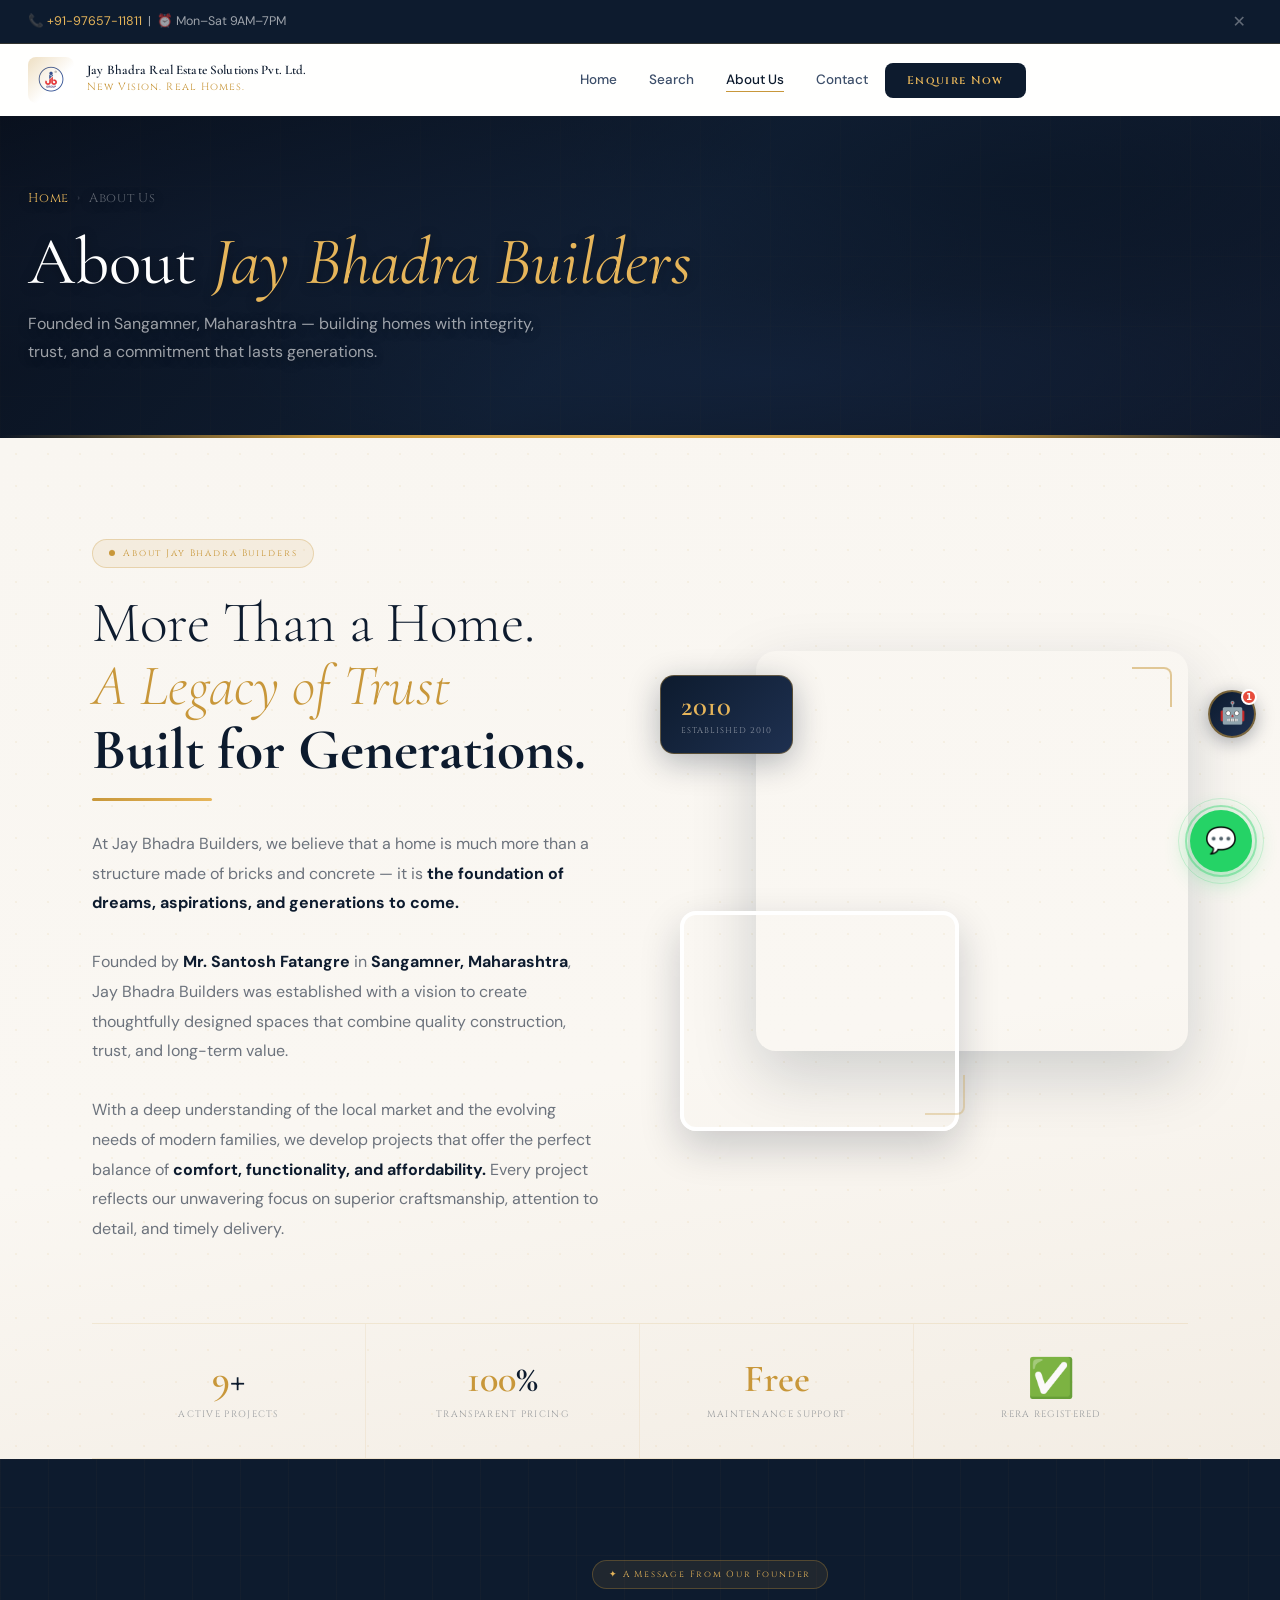
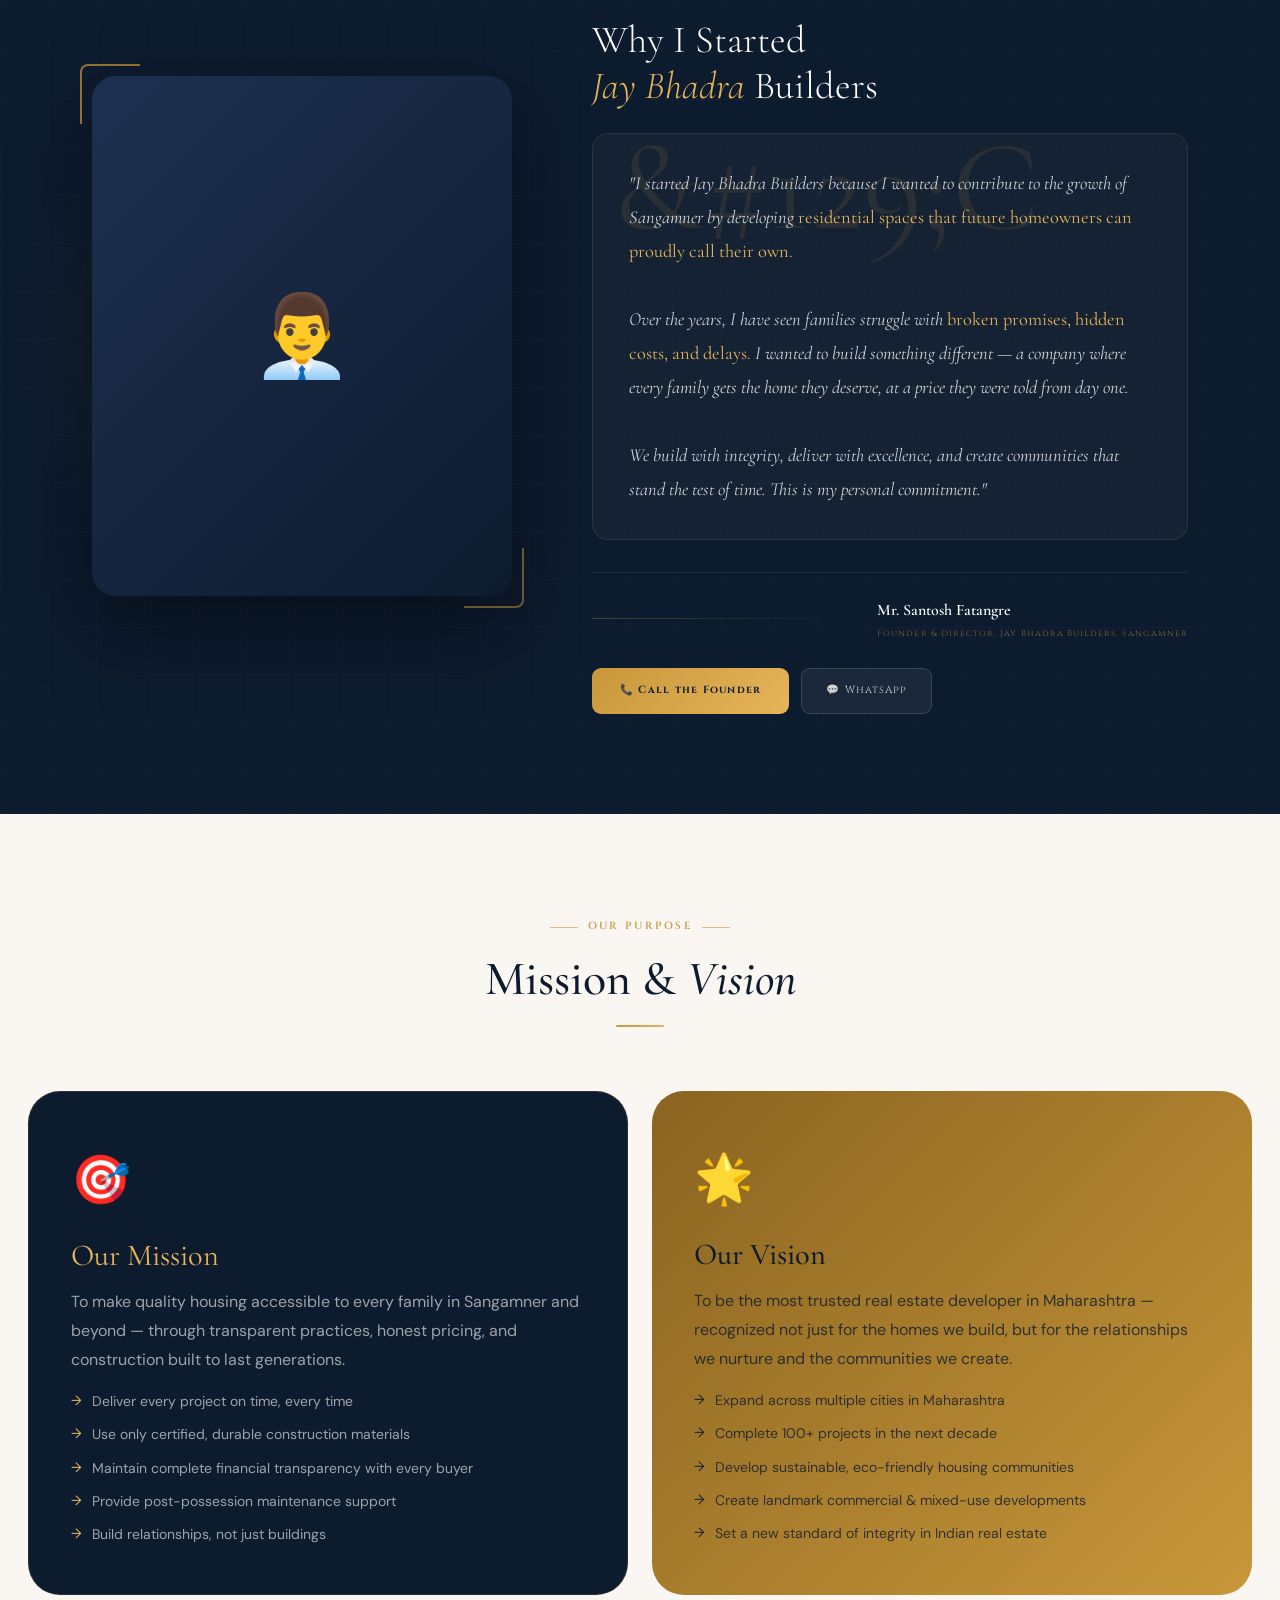
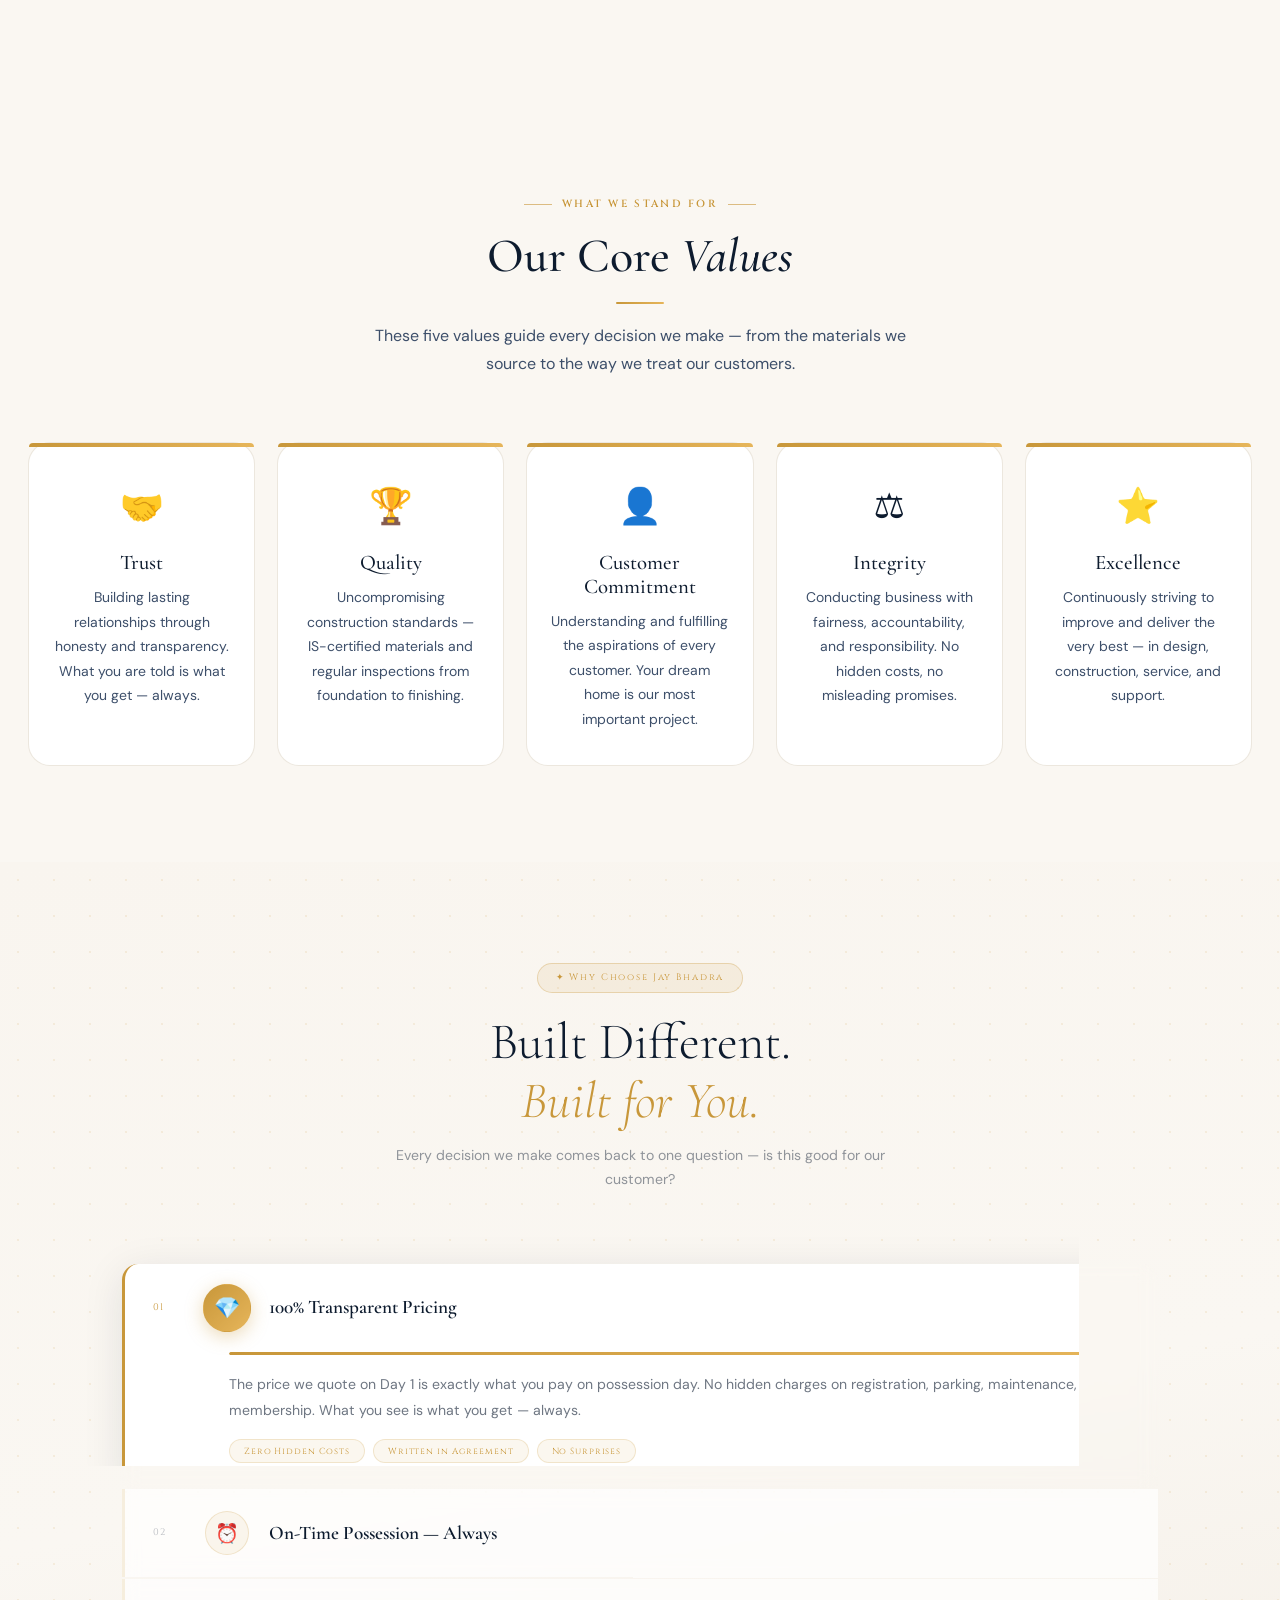
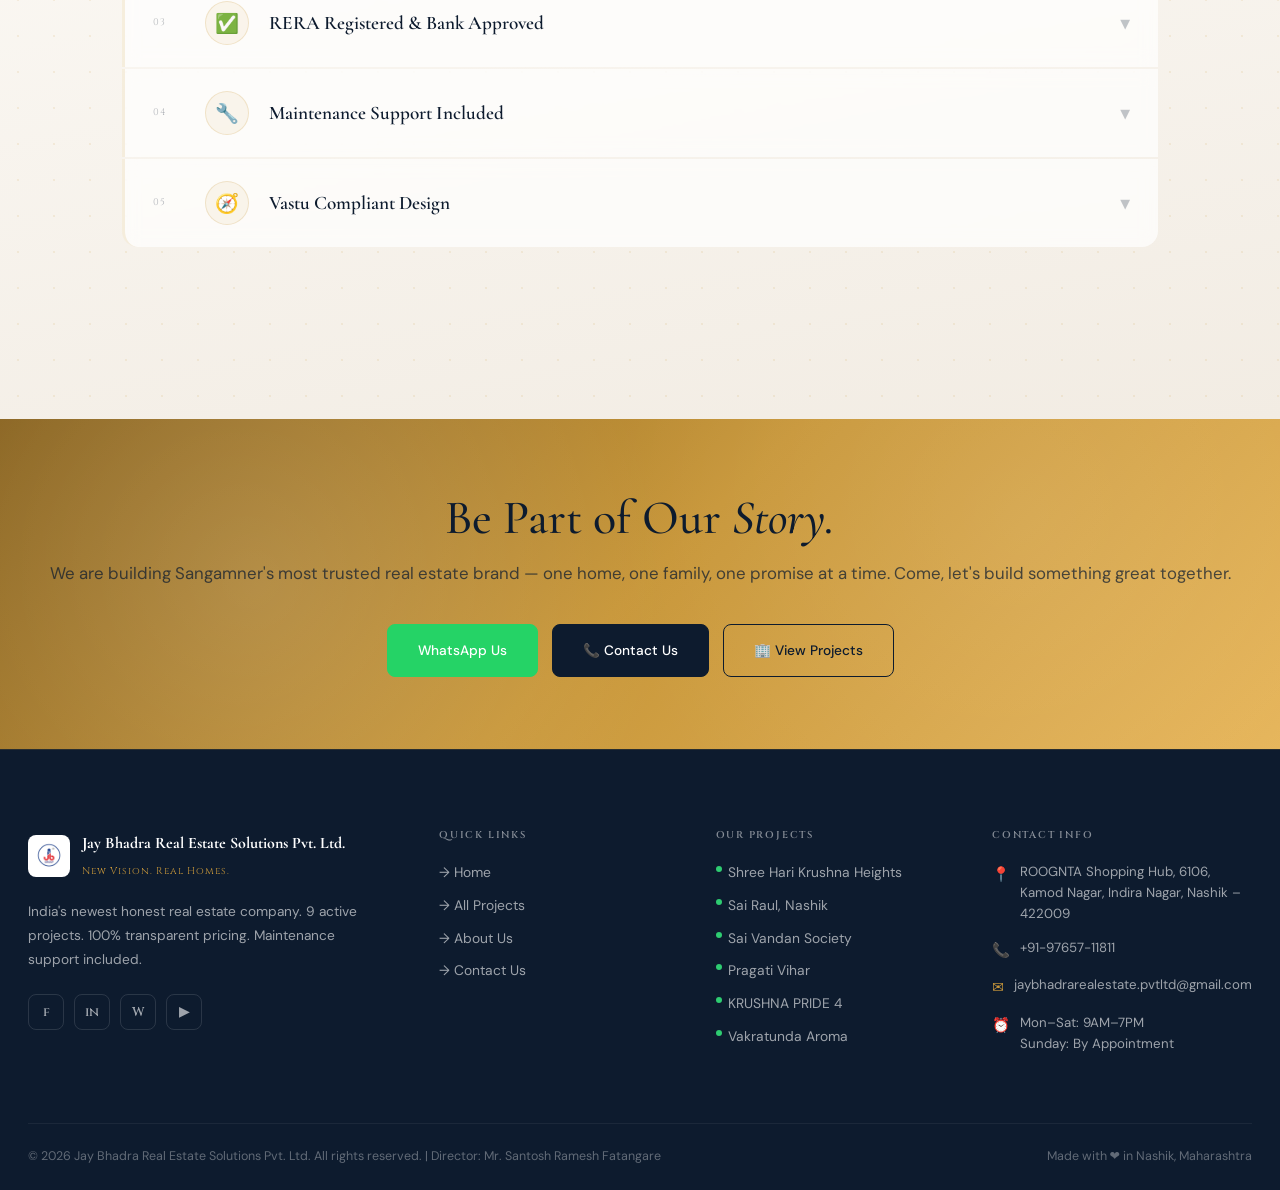
==== commit 967715f3: "Update about.html" ====
--- a/files/about.html
+++ b/files/about.html
@@ -417,8 +417,8 @@
             onerror="this.src='https://images.unsplash.com/photo-1560185009-5bf9f2849488?w=500&q=85'"/>
         </div>
         <div class="ab-photo-badge">
-          <span class="ab-badge-num">2026</span>
-          <span class="ab-badge-lbl">Established 2026</span>
+          <span class="ab-badge-num">2010</span>
+          <span class="ab-badge-lbl">Established 2010</span>
         </div>
         <div class="ab-corner-tl"></div>
         <div class="ab-corner-br"></div>
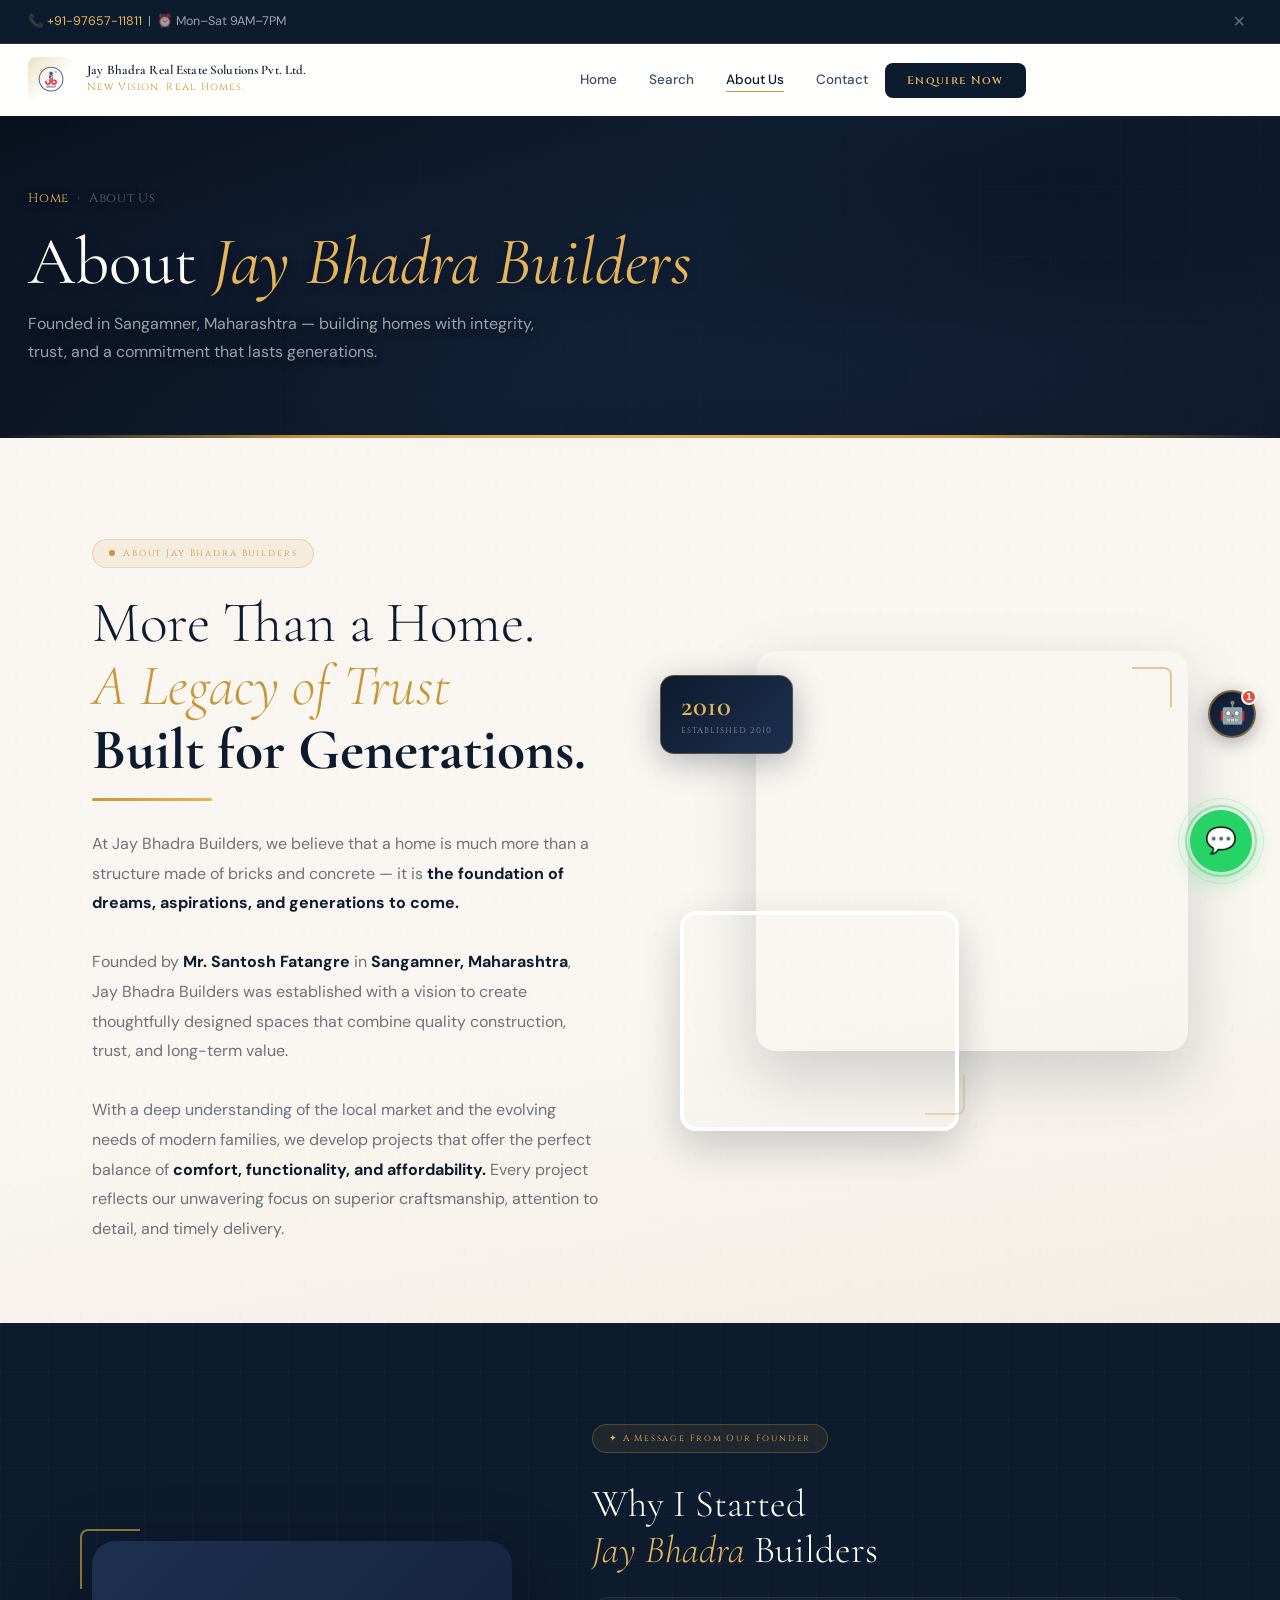
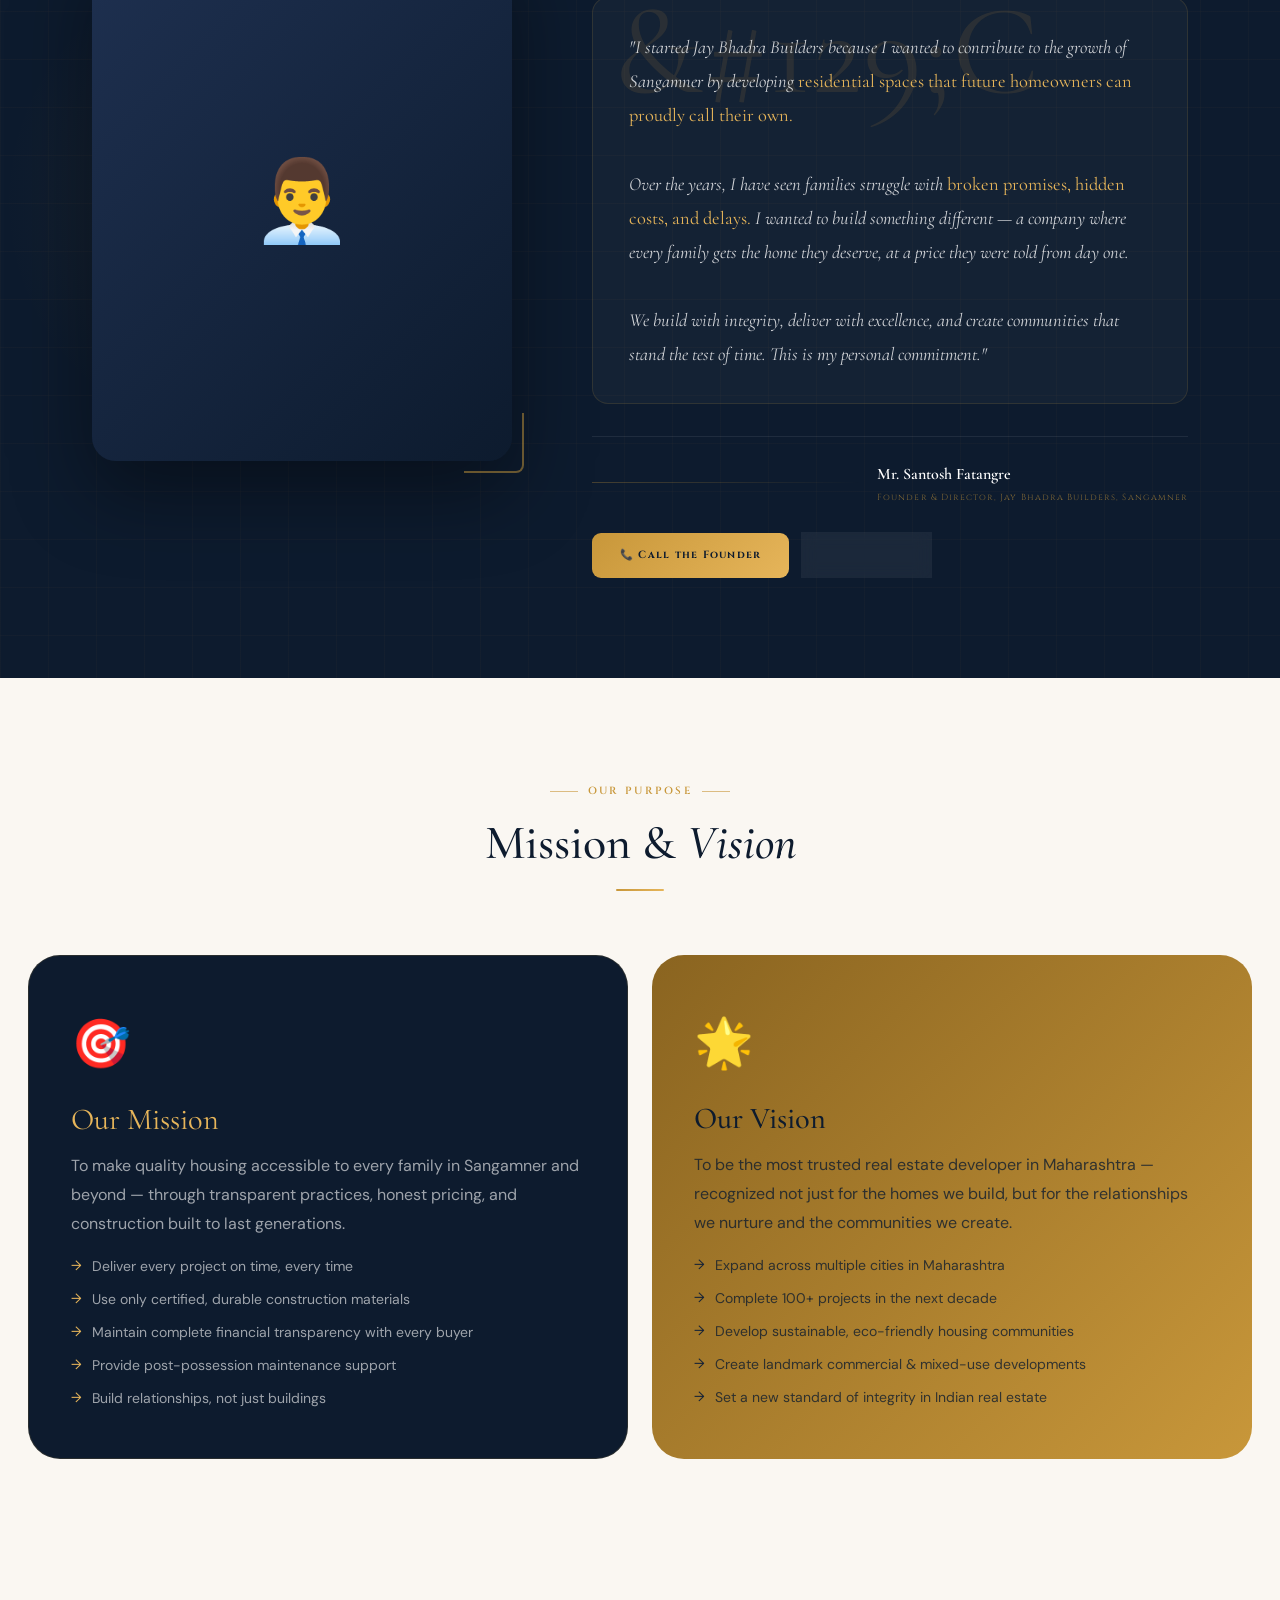
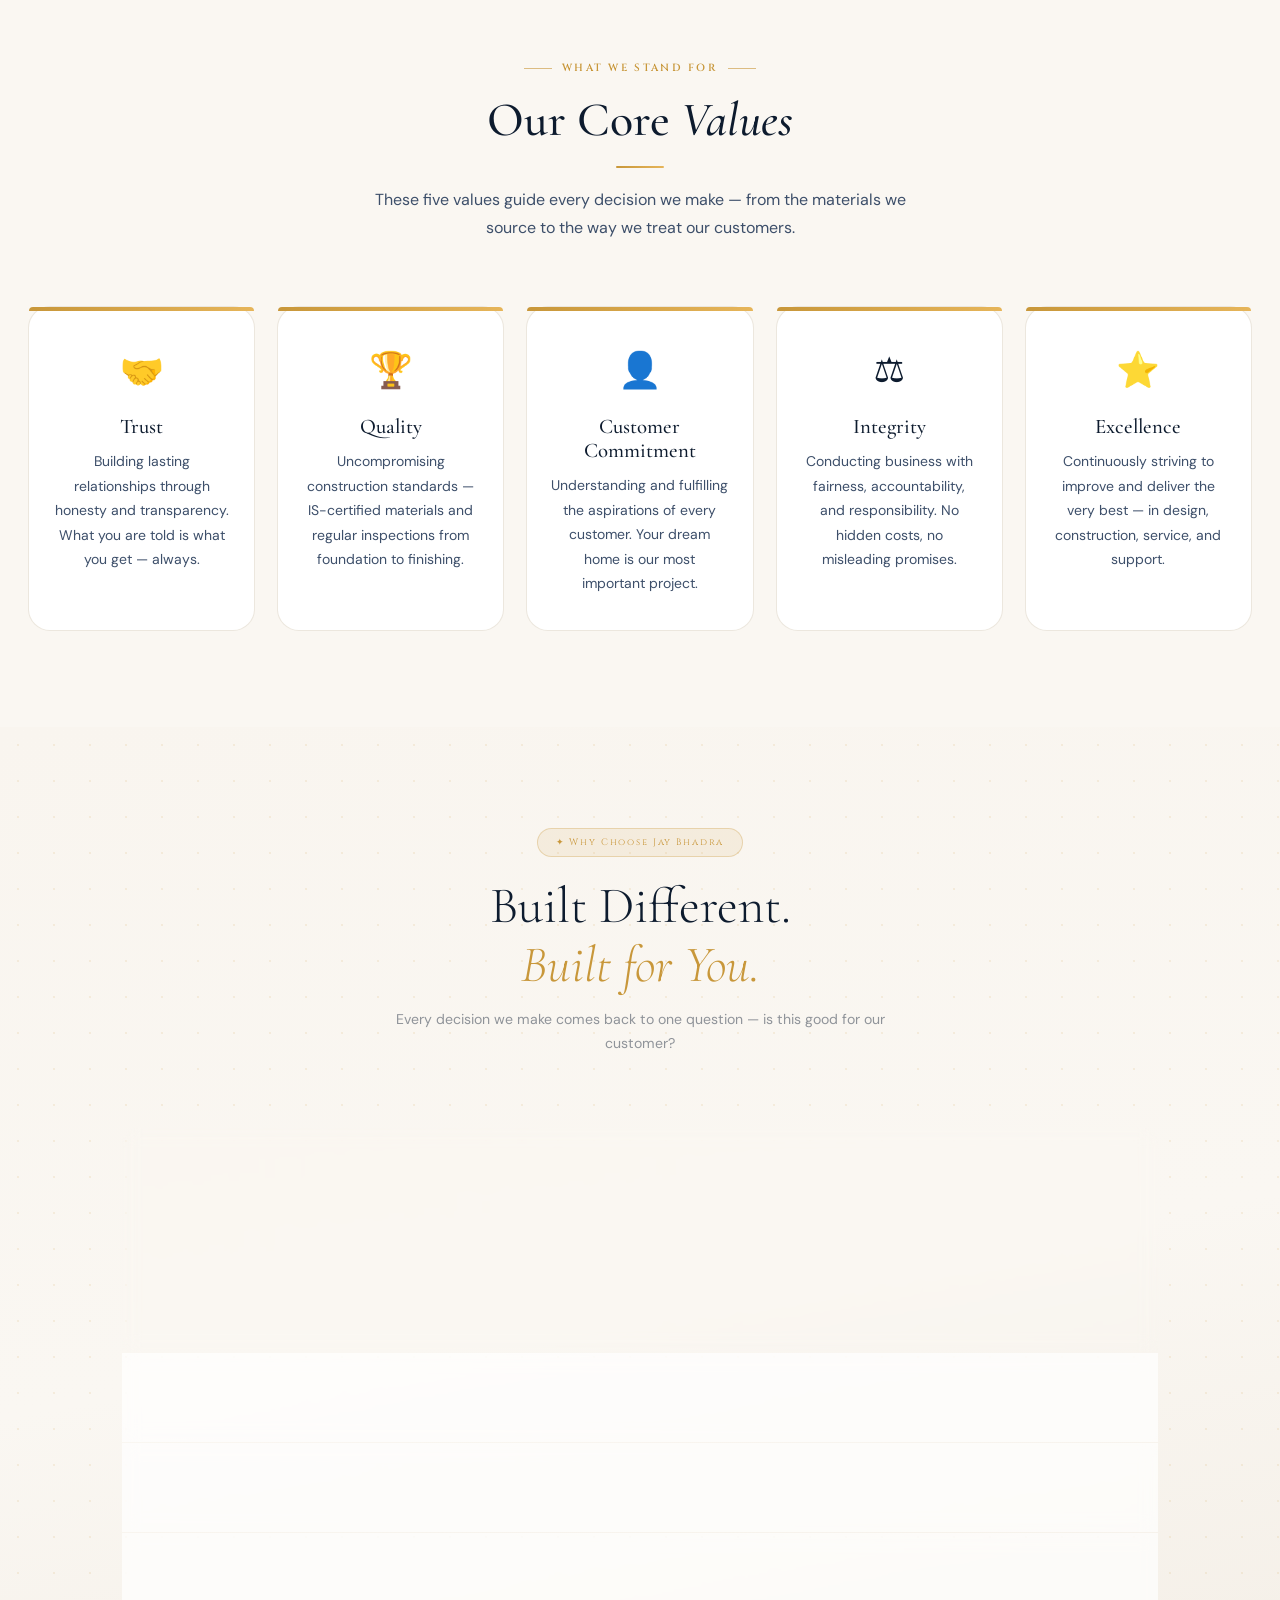
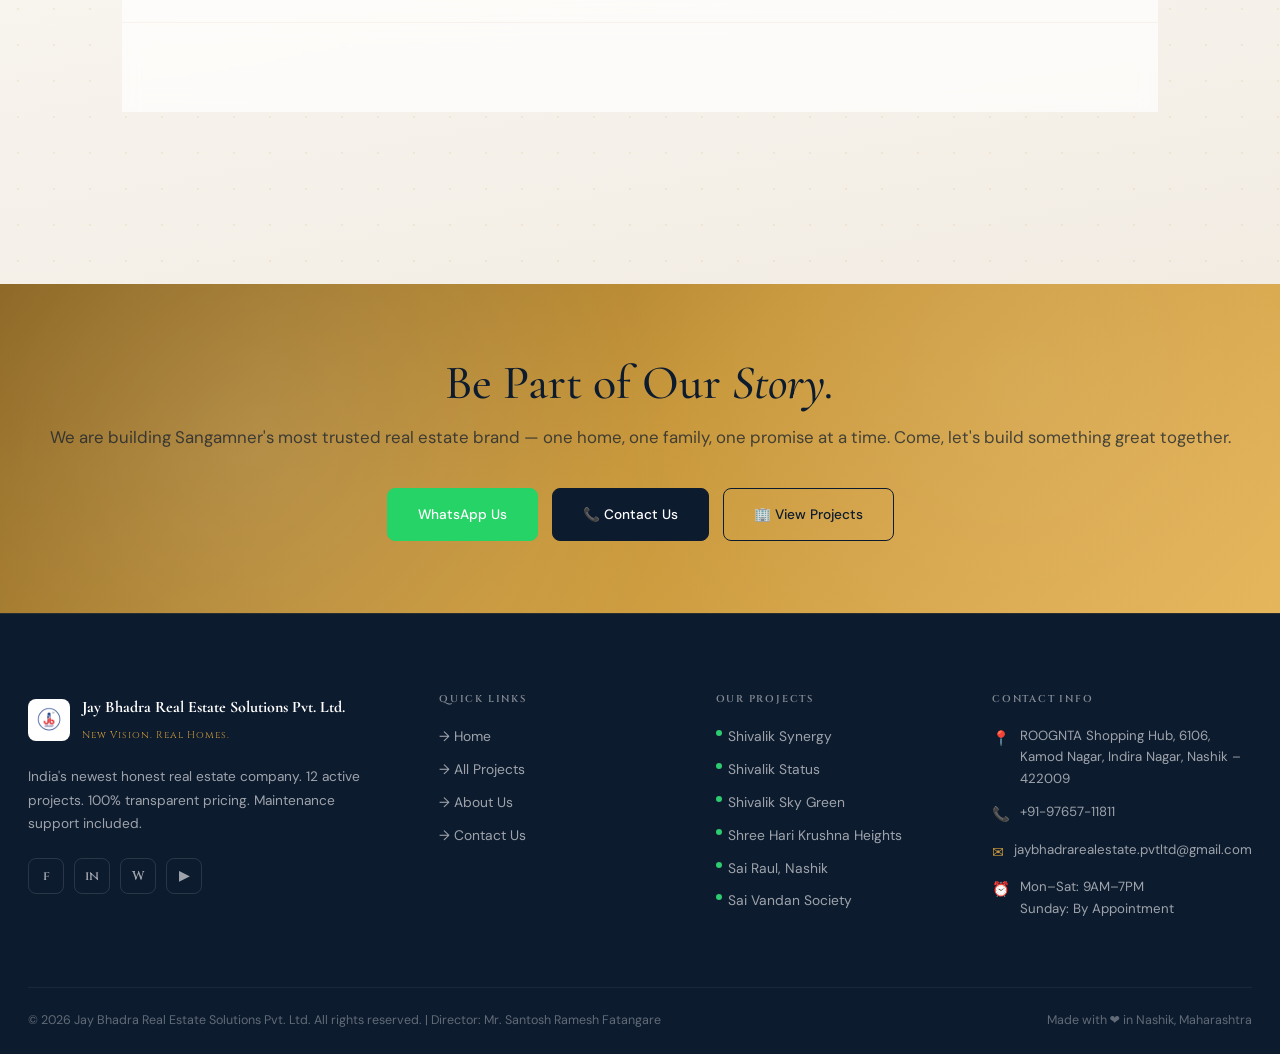
==== commit 9dbeddd8: "Remove stats strip from about.html Removed the stats strip section from the about page." ====
--- a/files/about.html
+++ b/files/about.html
@@ -425,25 +425,7 @@
       </div>
     </div>
 
-    <!-- Stats strip -->
-    <div class="ab-stats-strip">
-      <div class="ab-stat fade-up">
-        <span class="ab-stat-num"><em id="about-proj-count">—</em>+</span>
-        <span class="ab-stat-lbl">Active Projects</span>
-      </div>
-      <div class="ab-stat fade-up stagger-1">
-        <span class="ab-stat-num"><em>100</em>%</span>
-        <span class="ab-stat-lbl">Transparent Pricing</span>
-      </div>
-      <div class="ab-stat fade-up stagger-2">
-        <span class="ab-stat-num"><em>Free</em></span>
-        <span class="ab-stat-lbl">Maintenance Support</span>
-      </div>
-      <div class="ab-stat fade-up stagger-3">
-        <span class="ab-stat-num"><em>&#9989;</em></span>
-        <span class="ab-stat-lbl">RERA Registered</span>
-      </div>
-    </div>
+    
 
   </div>
 </section>
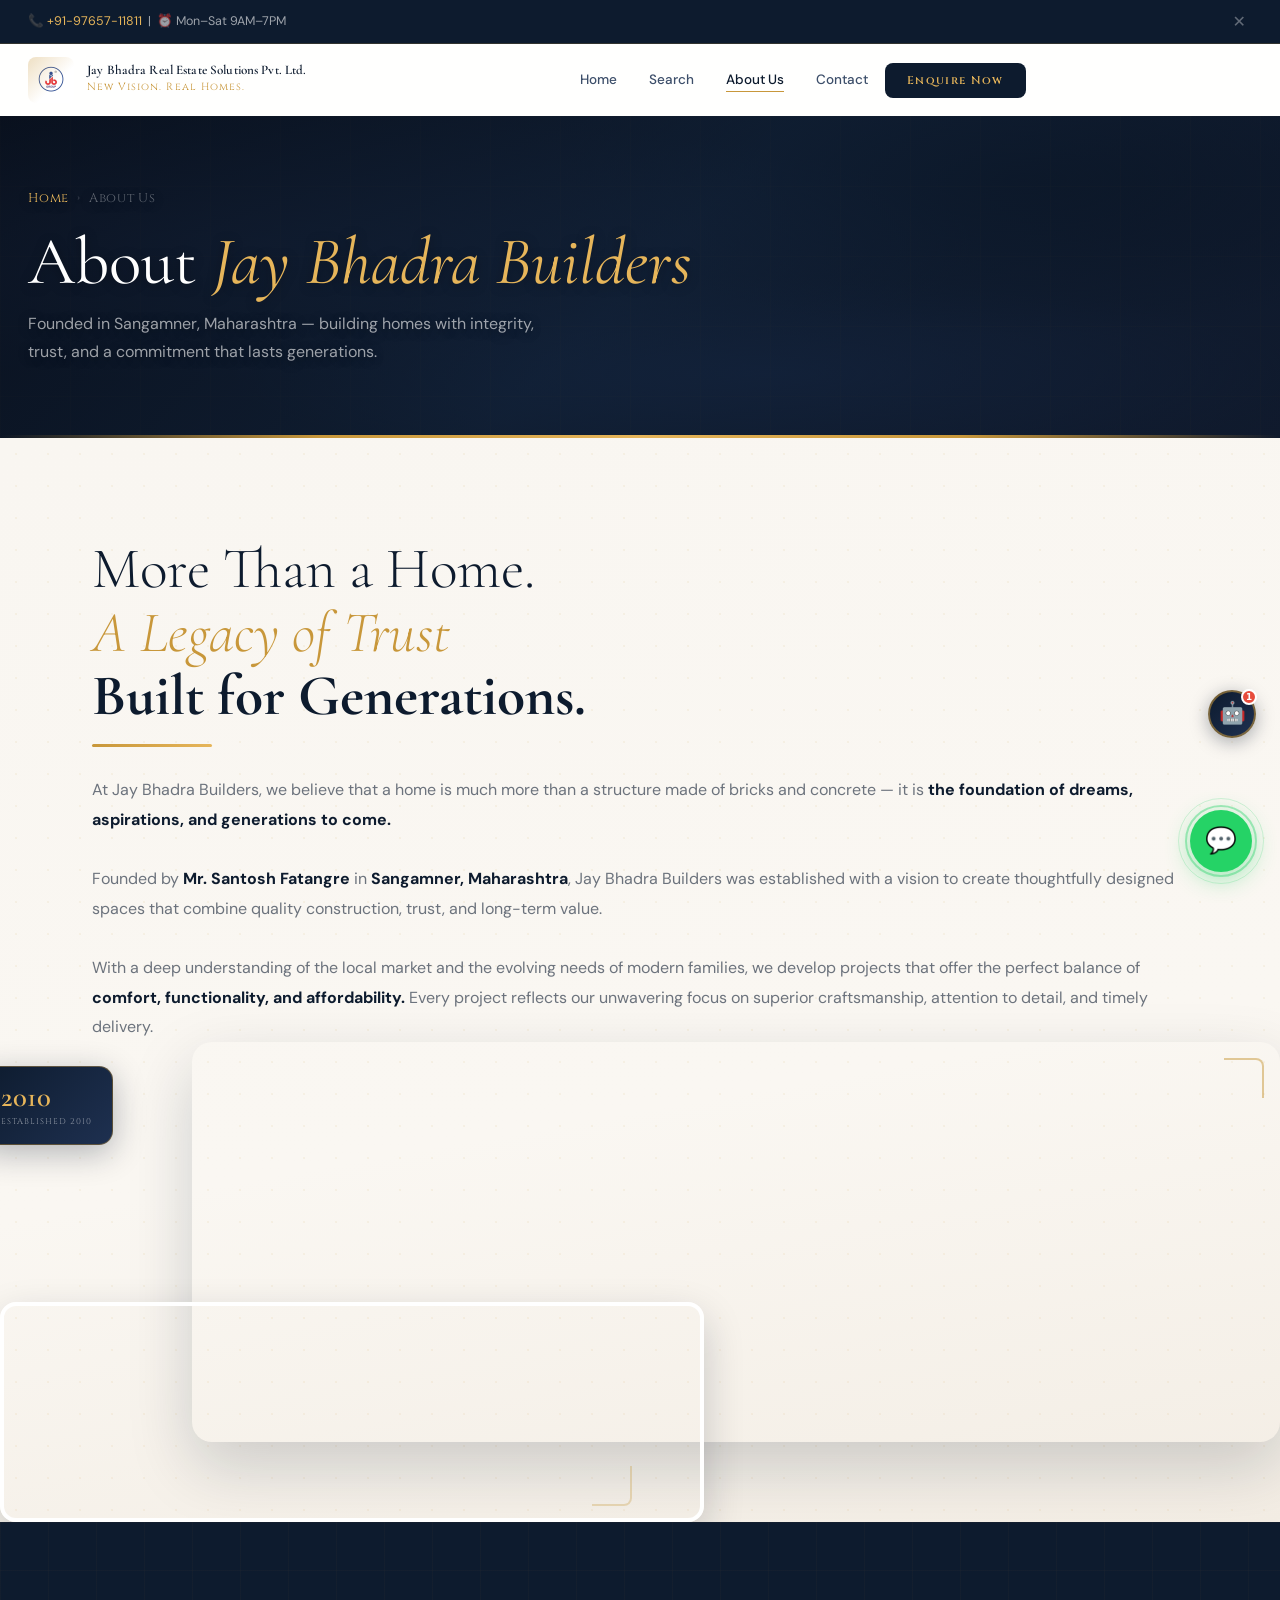
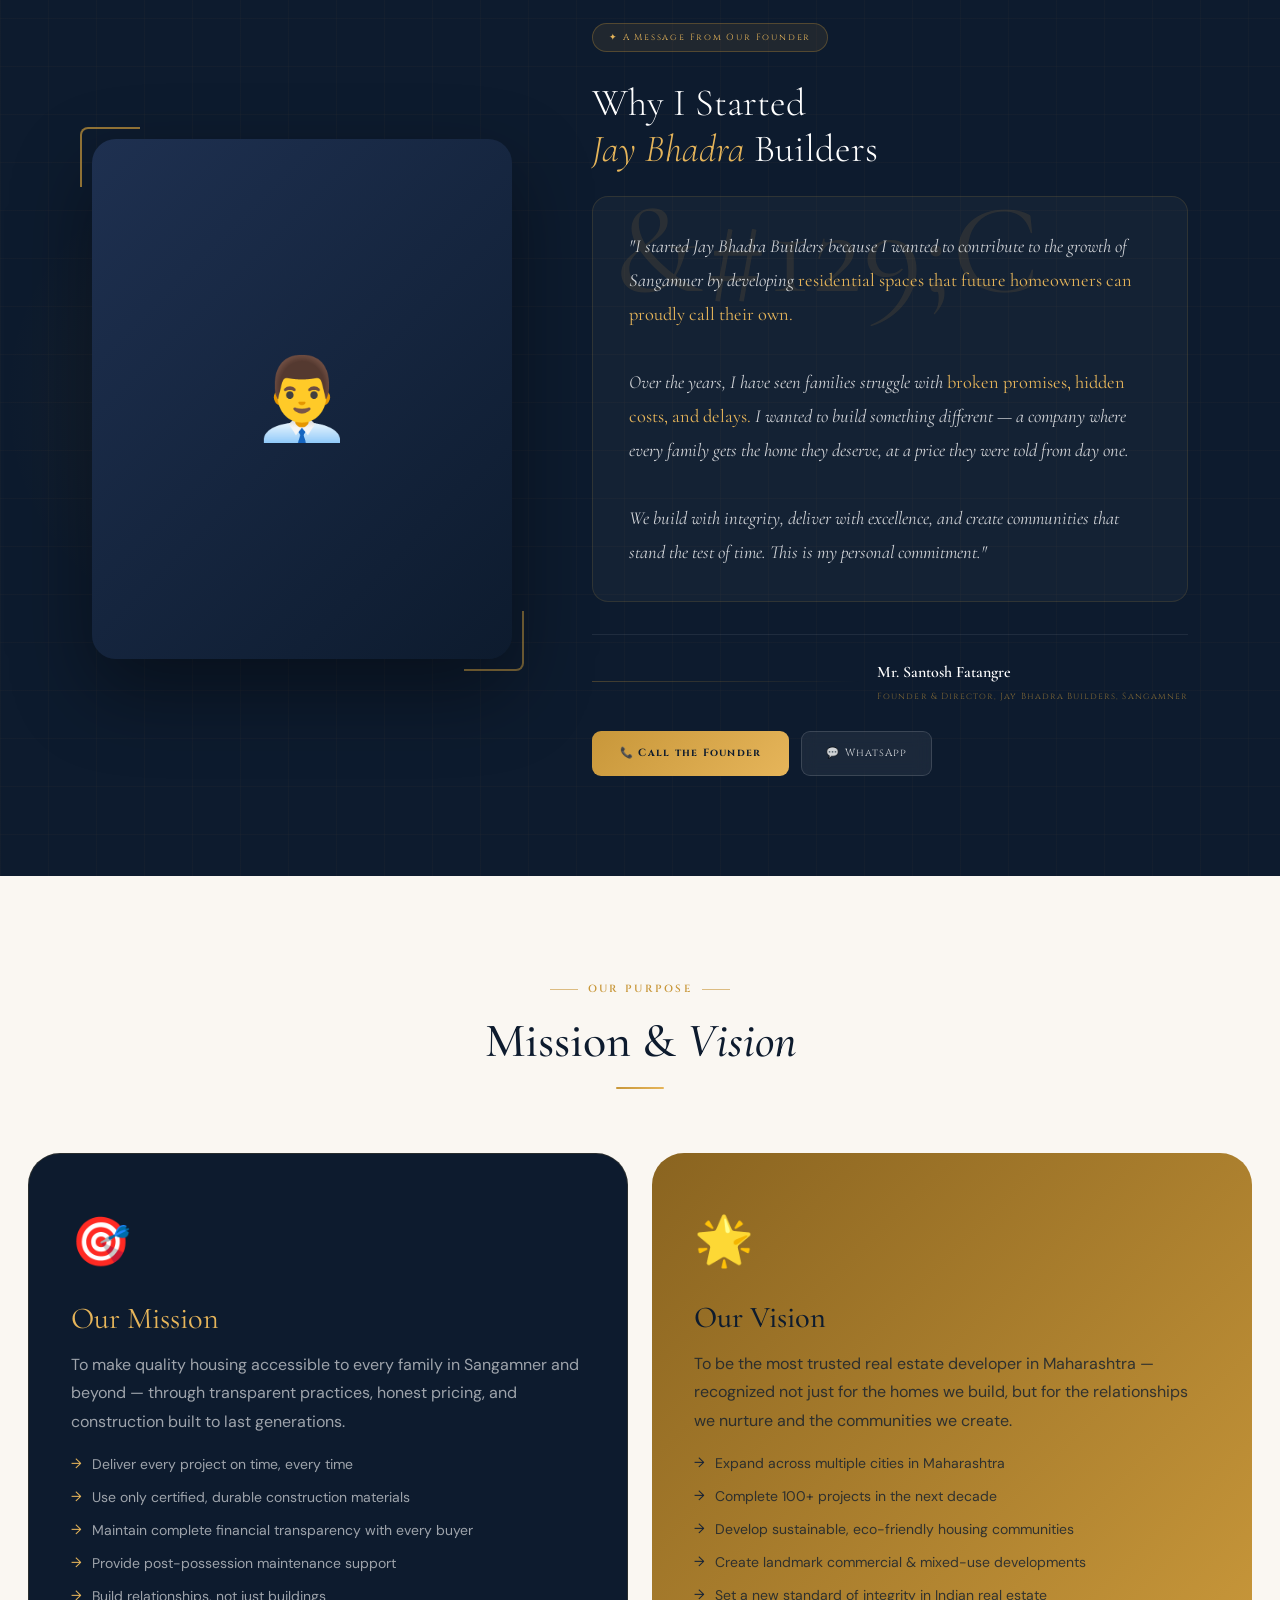
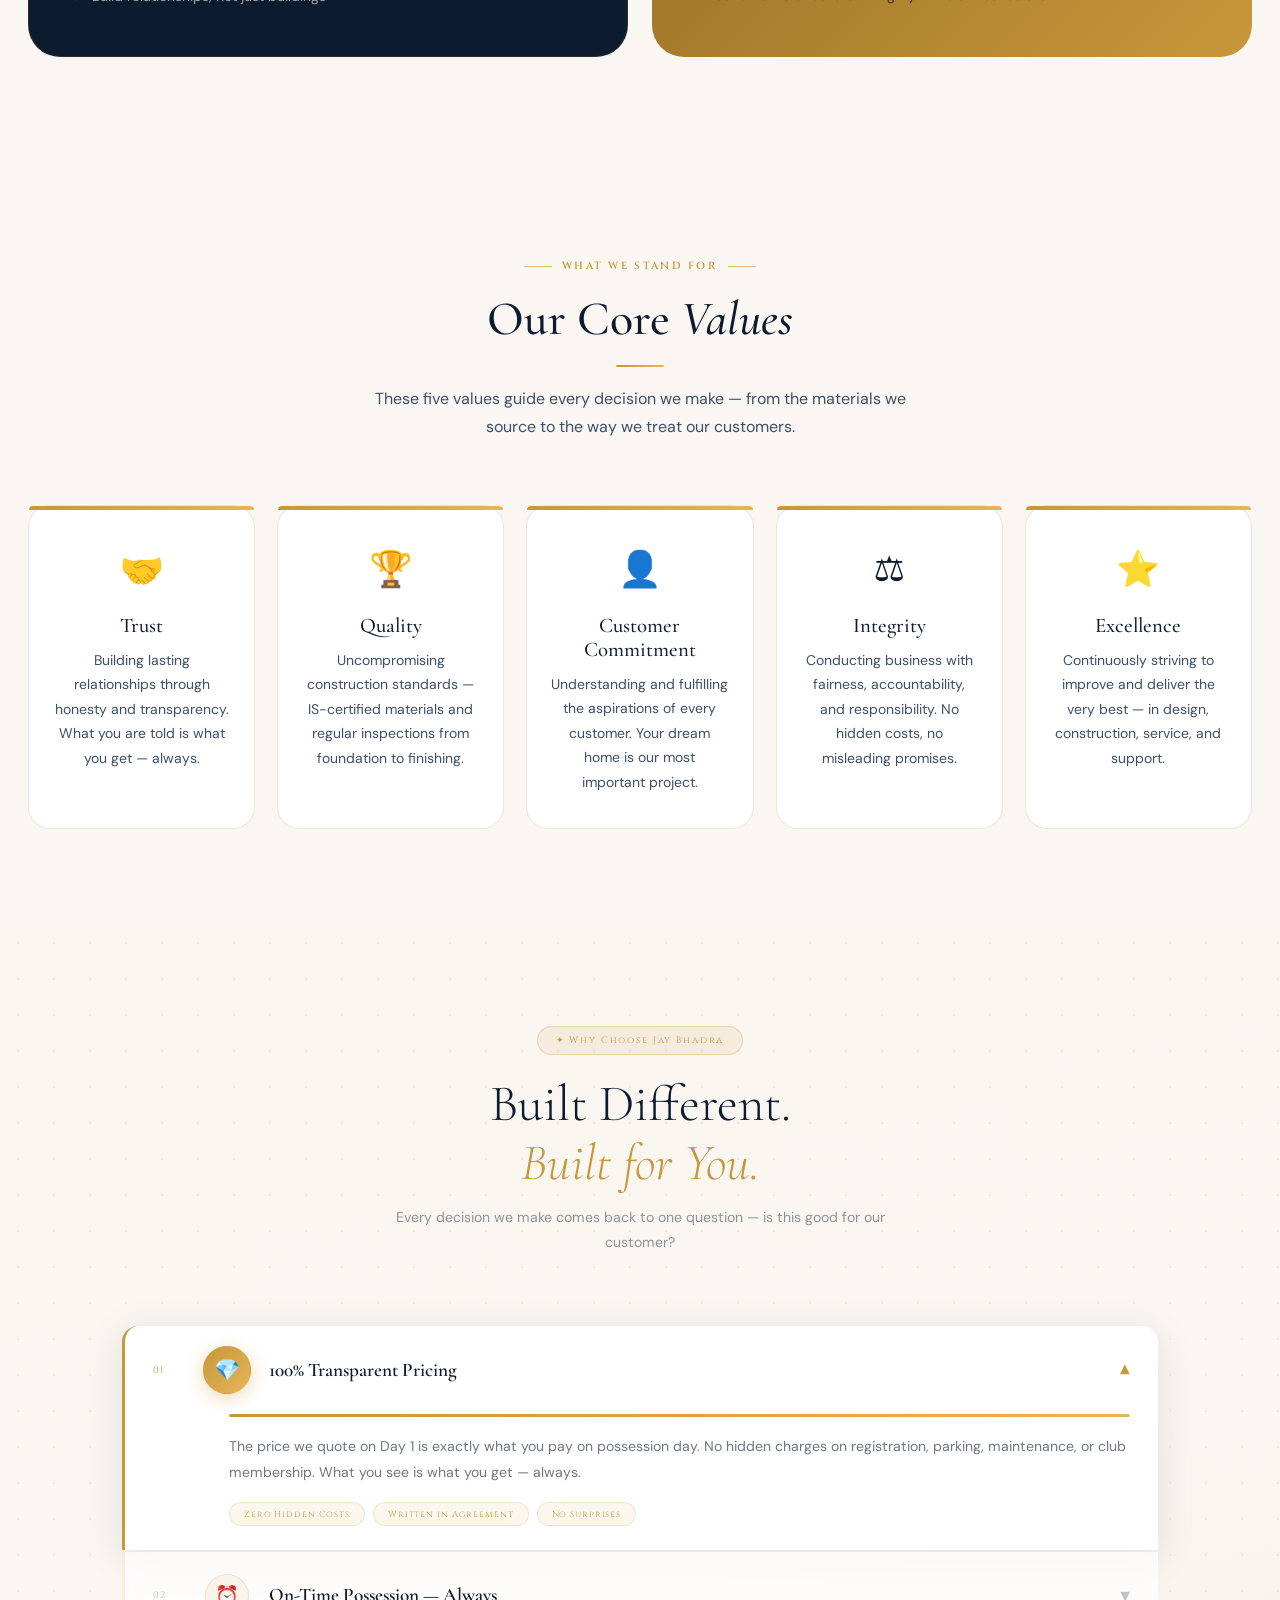
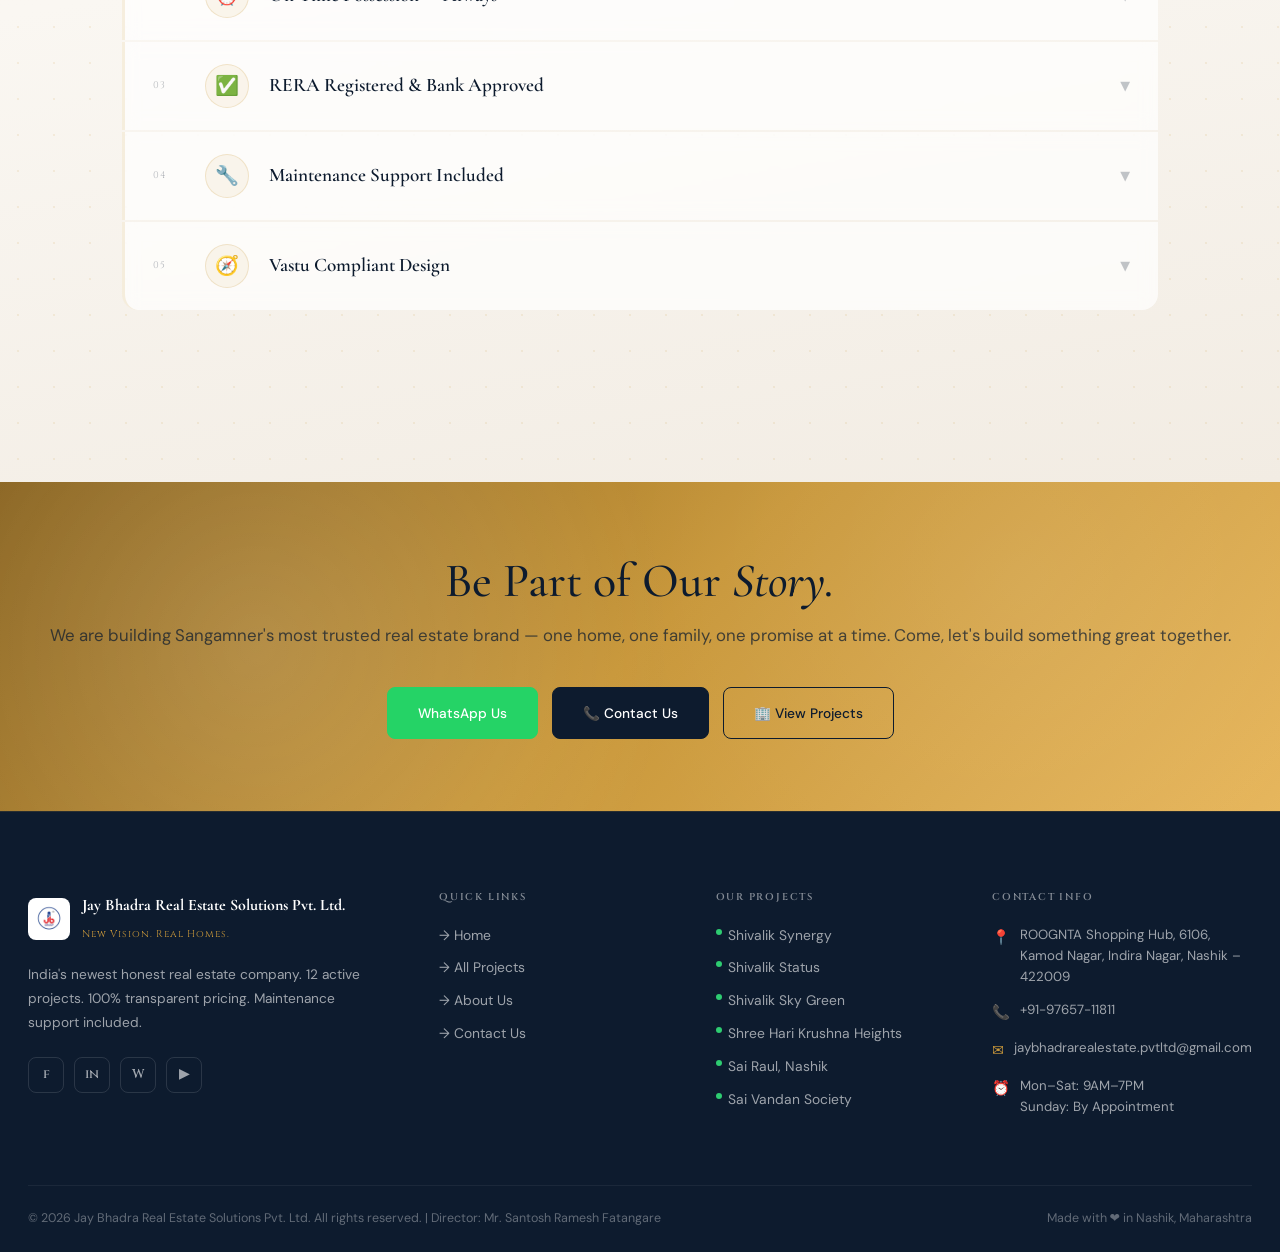
==== commit 3f4fdc9e: "Update about.html" ====
--- a/files/about.html
+++ b/files/about.html
@@ -383,9 +383,7 @@
   <div class="ab-story-inner">
 
     <!-- Split: Headline left, Photo right -->
-    <div class="ab-split">
-      <div class="ab-split-left fade-up">
-        <div class="ab-chip"><span class="ab-chip-dot"></span>About Jay Bhadra Builders</div>
+    
         <h2 class="ab-headline">
           More Than a Home.<br/>
           <em>A Legacy of Trust</em><br/>
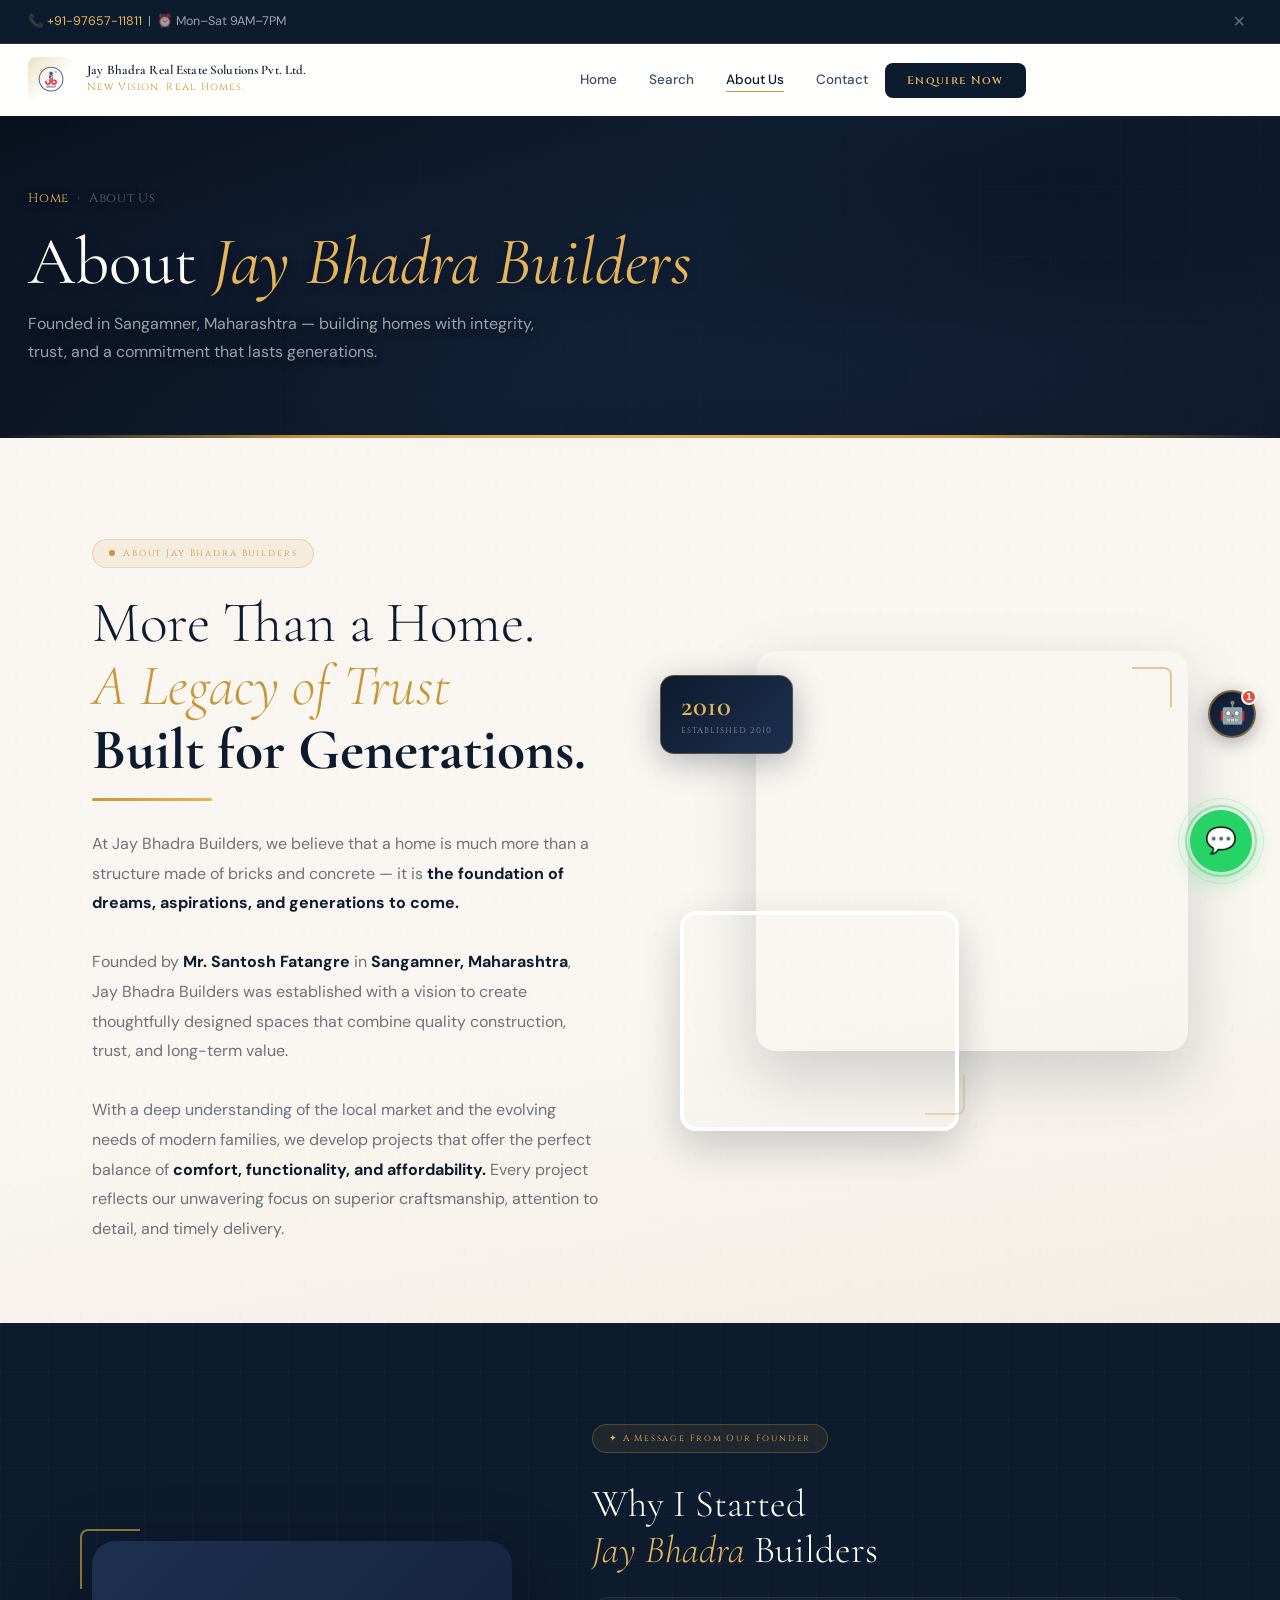
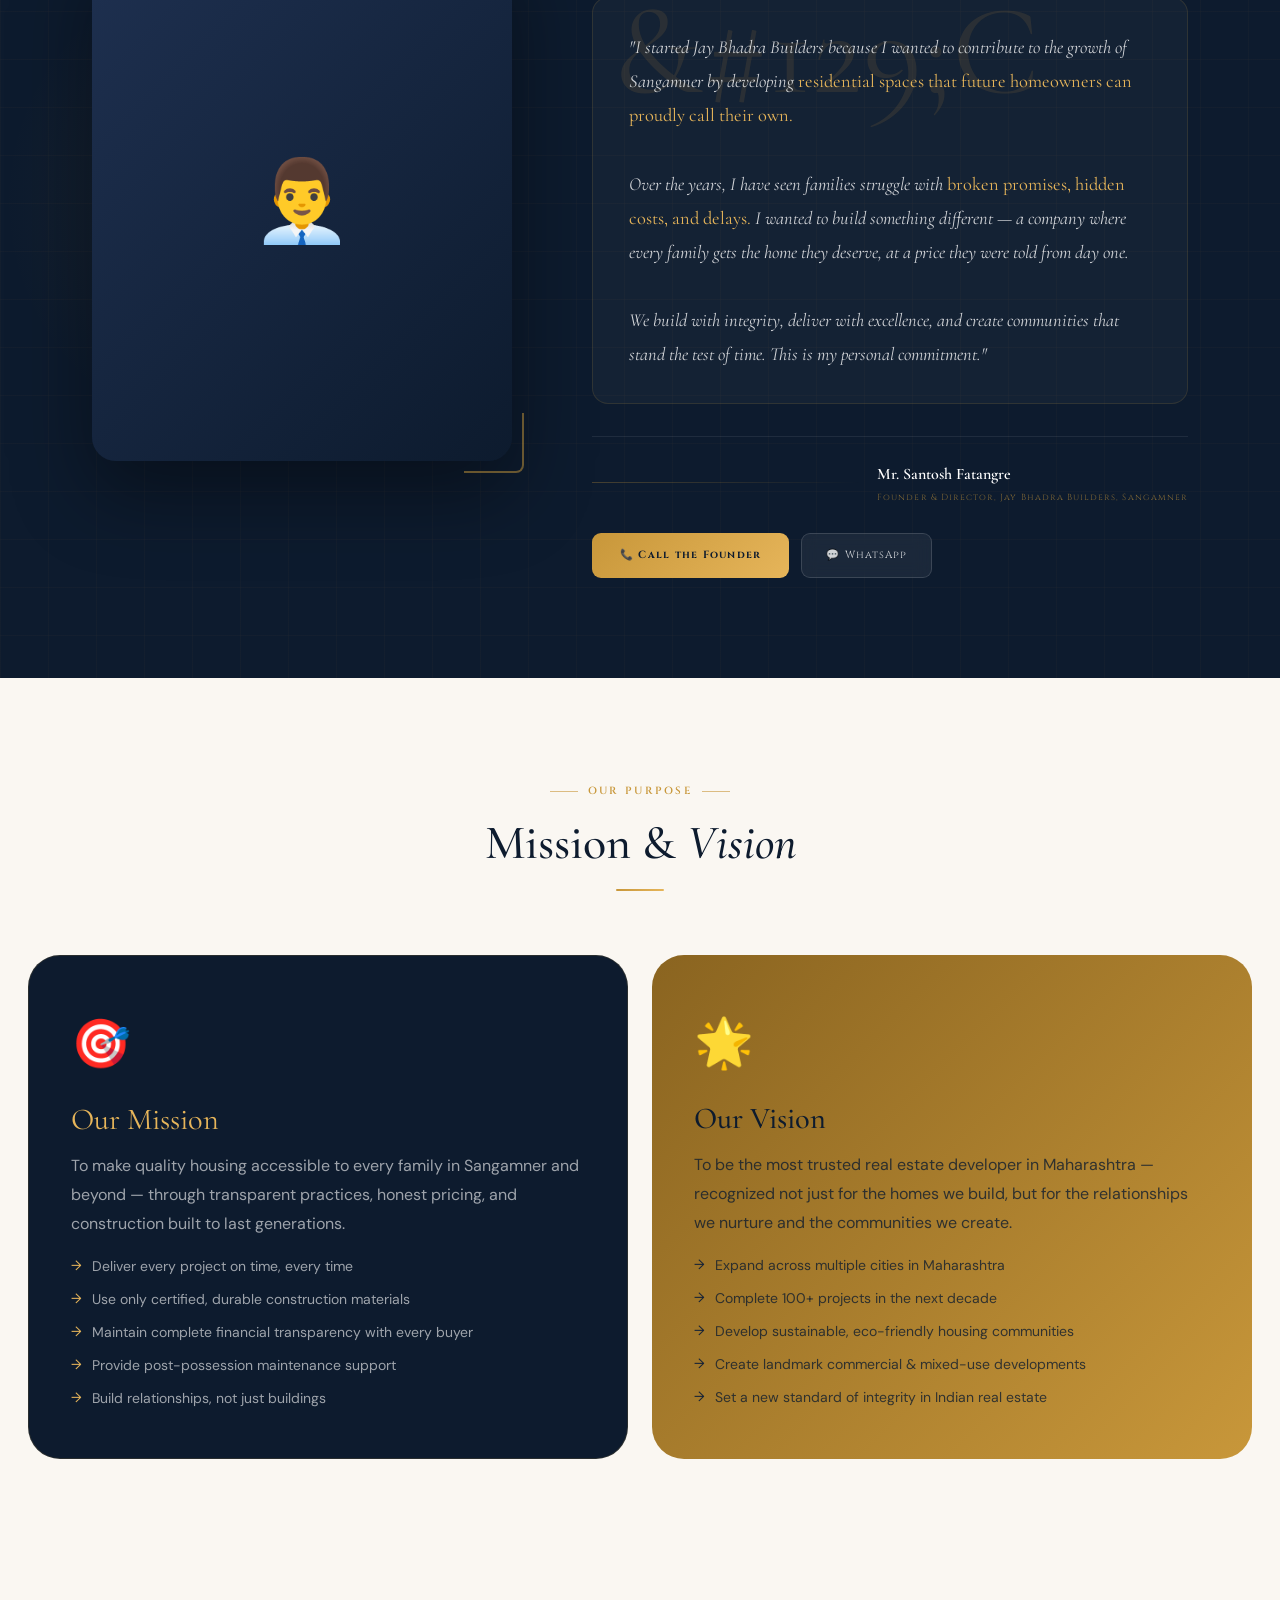
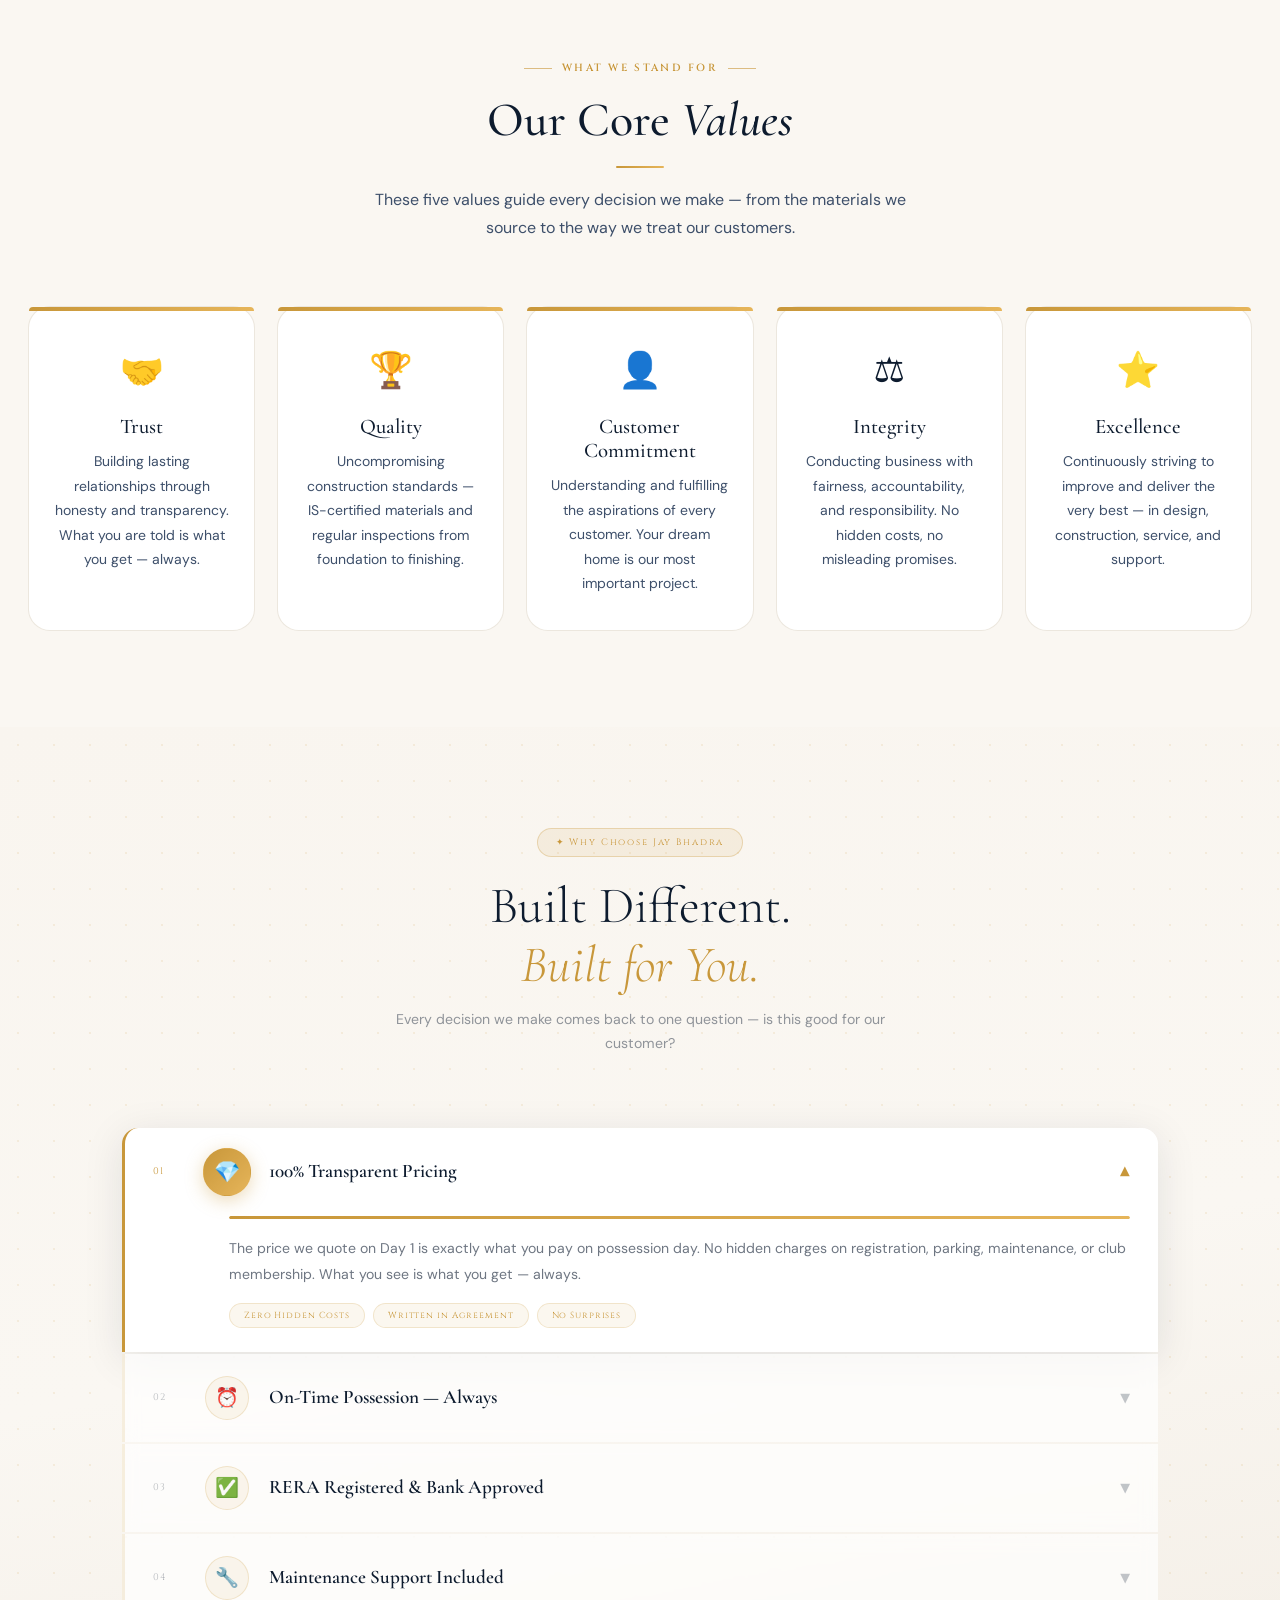
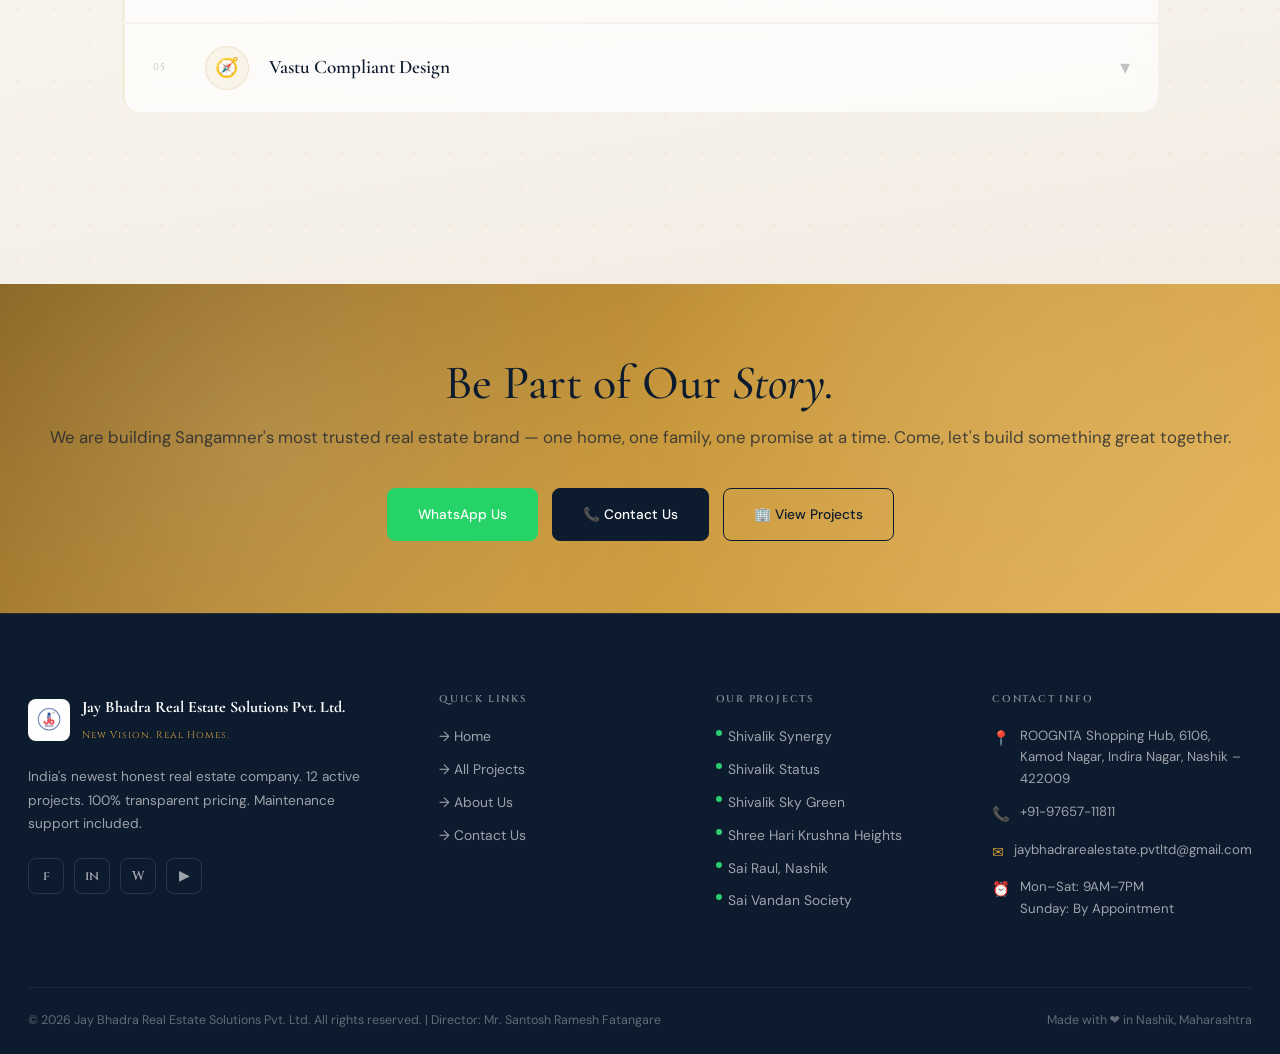
==== commit 3db147b9: "Add split section for About Jay Bhadra Builders" ====
--- a/files/about.html
+++ b/files/about.html
@@ -383,6 +383,9 @@
   <div class="ab-story-inner">
 
     <!-- Split: Headline left, Photo right -->
+    <div class="ab-split">
+      <div class="ab-split-left fade-up">
+        <div class="ab-chip"><span class="ab-chip-dot"></span>About Jay Bhadra Builders</div>
     
         <h2 class="ab-headline">
           More Than a Home.<br/>
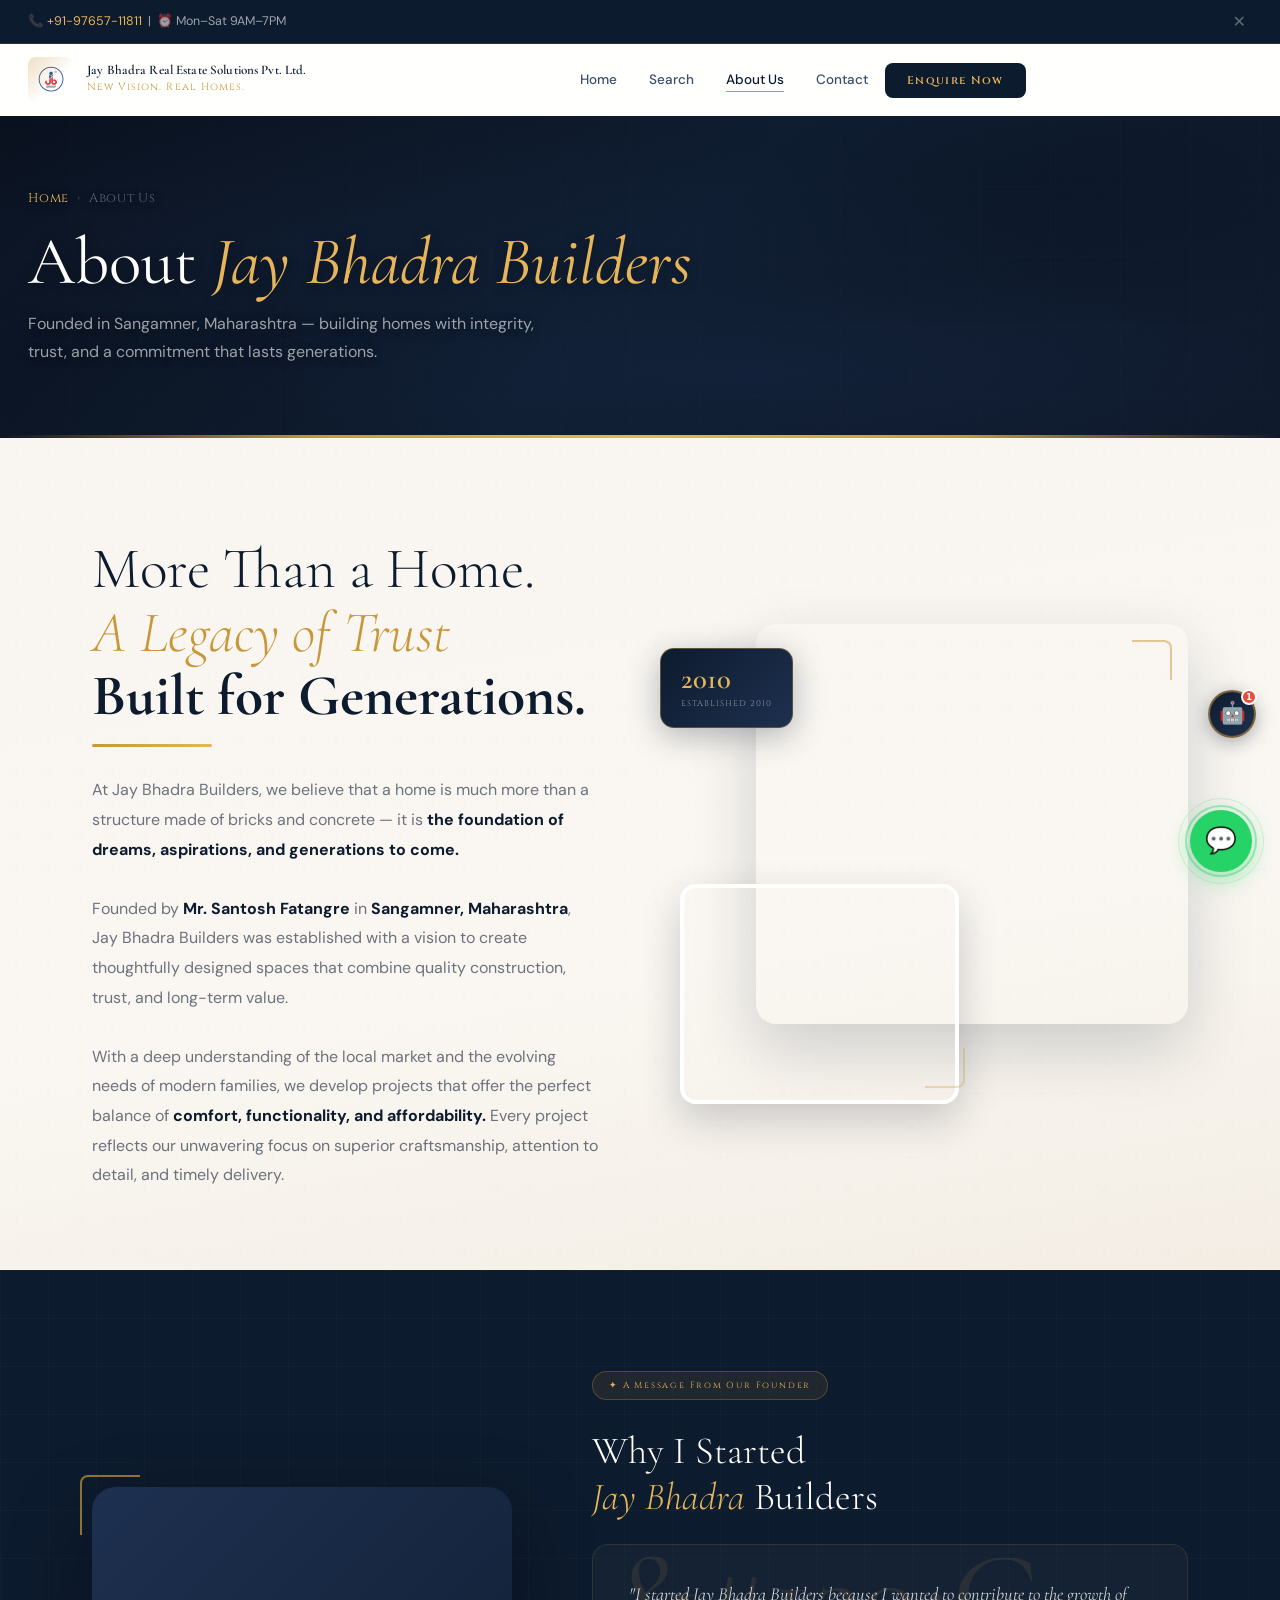
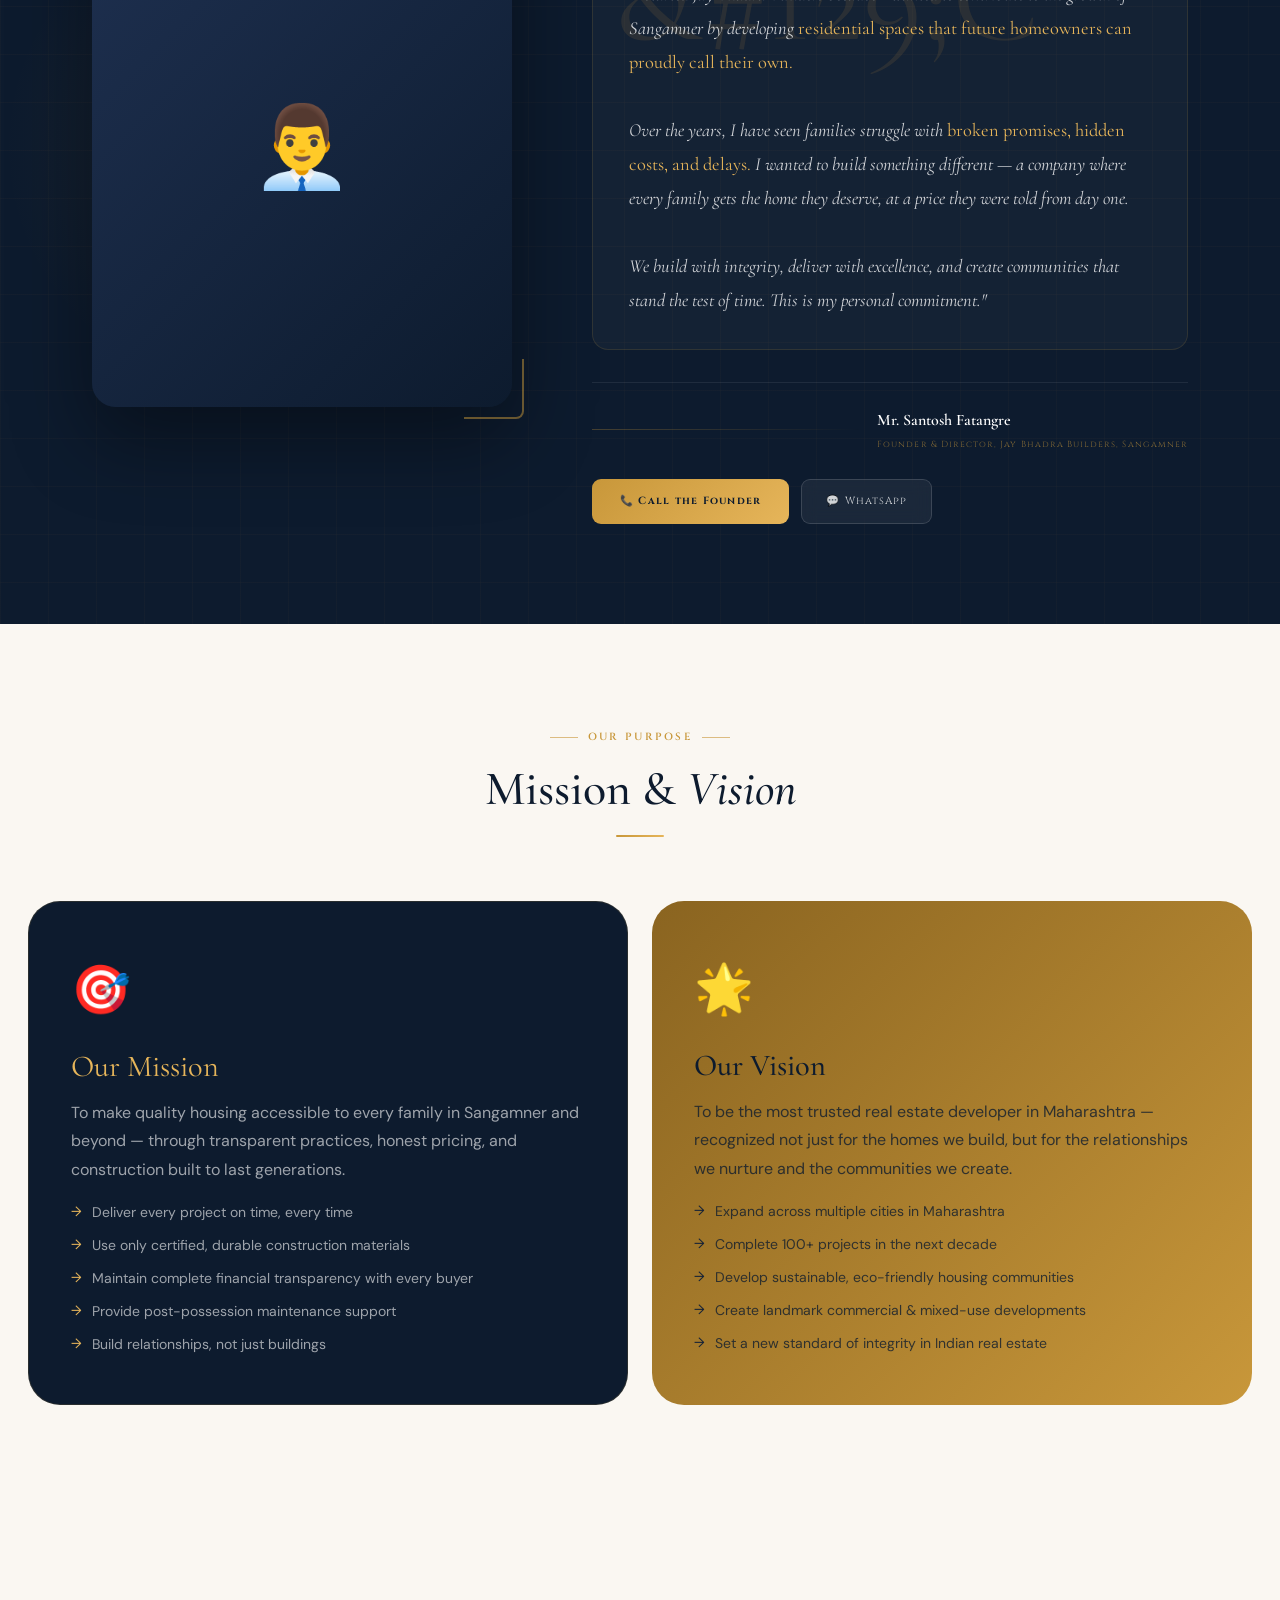
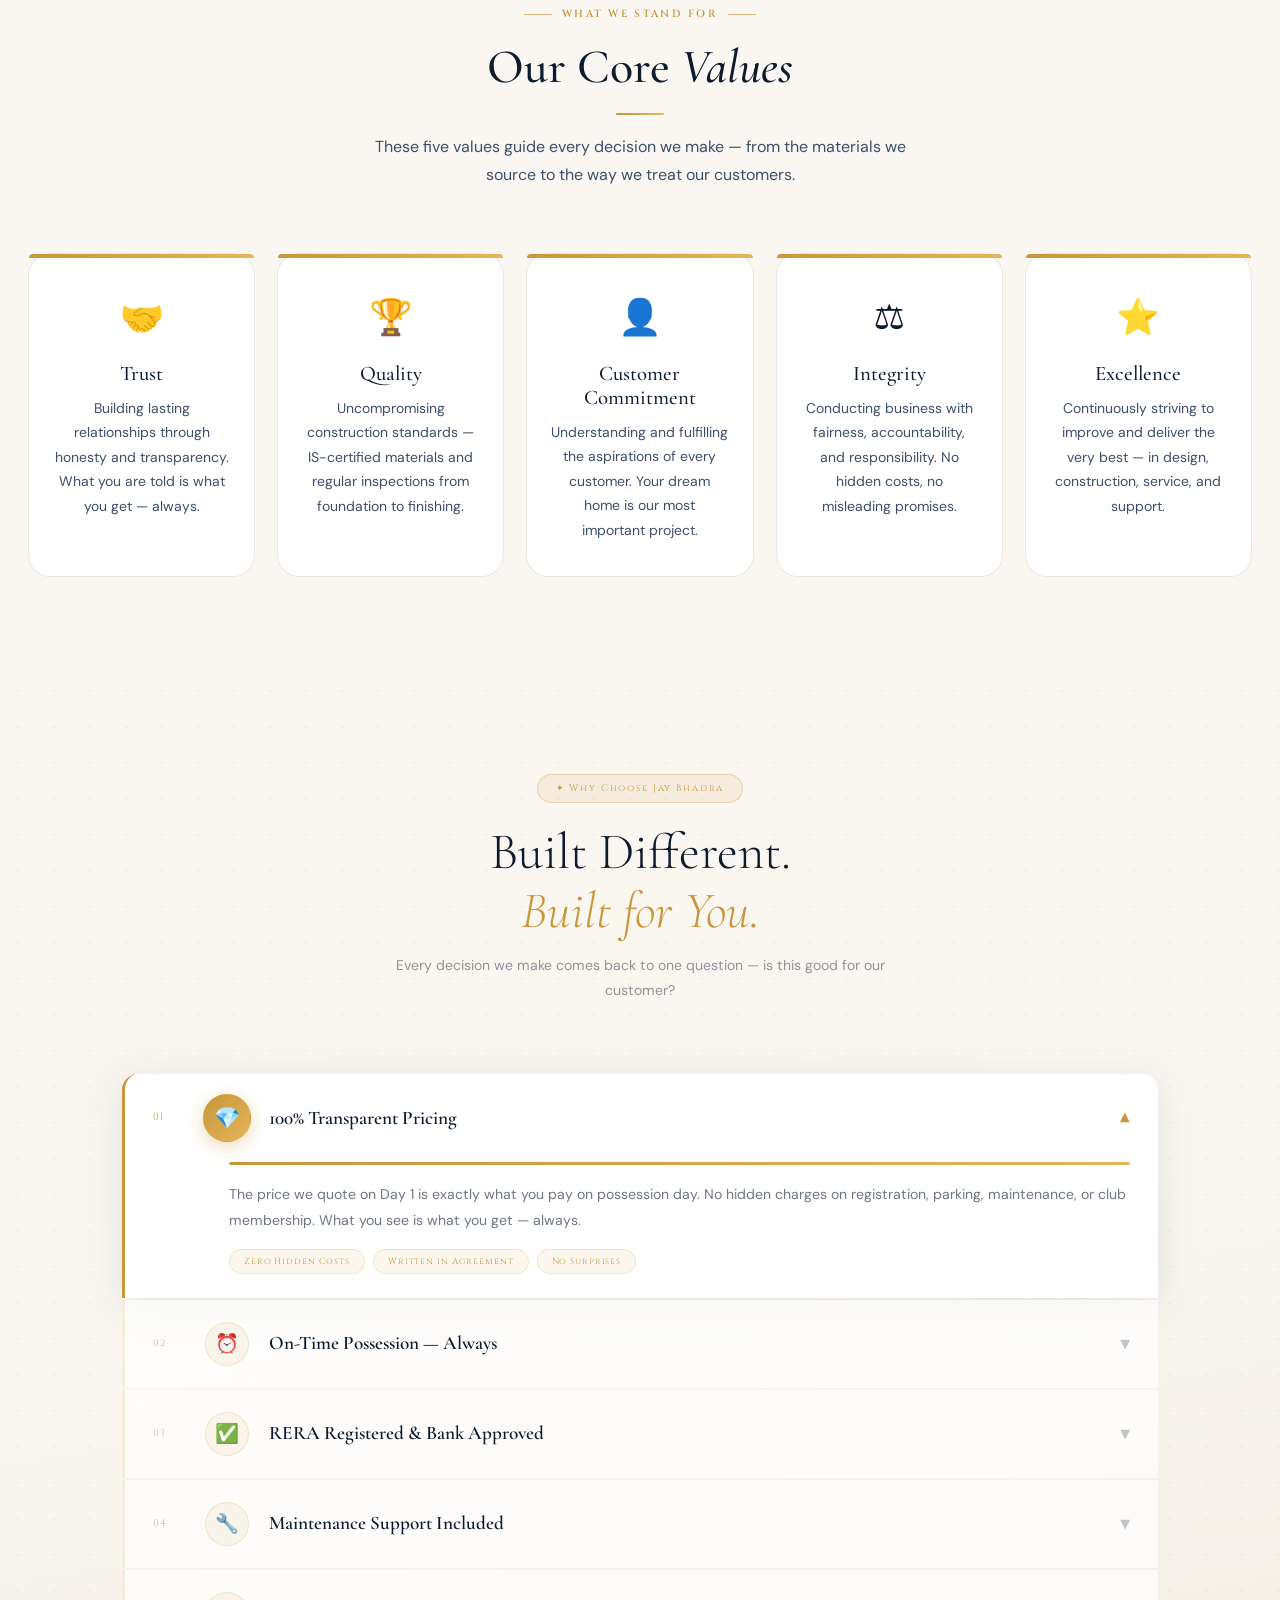
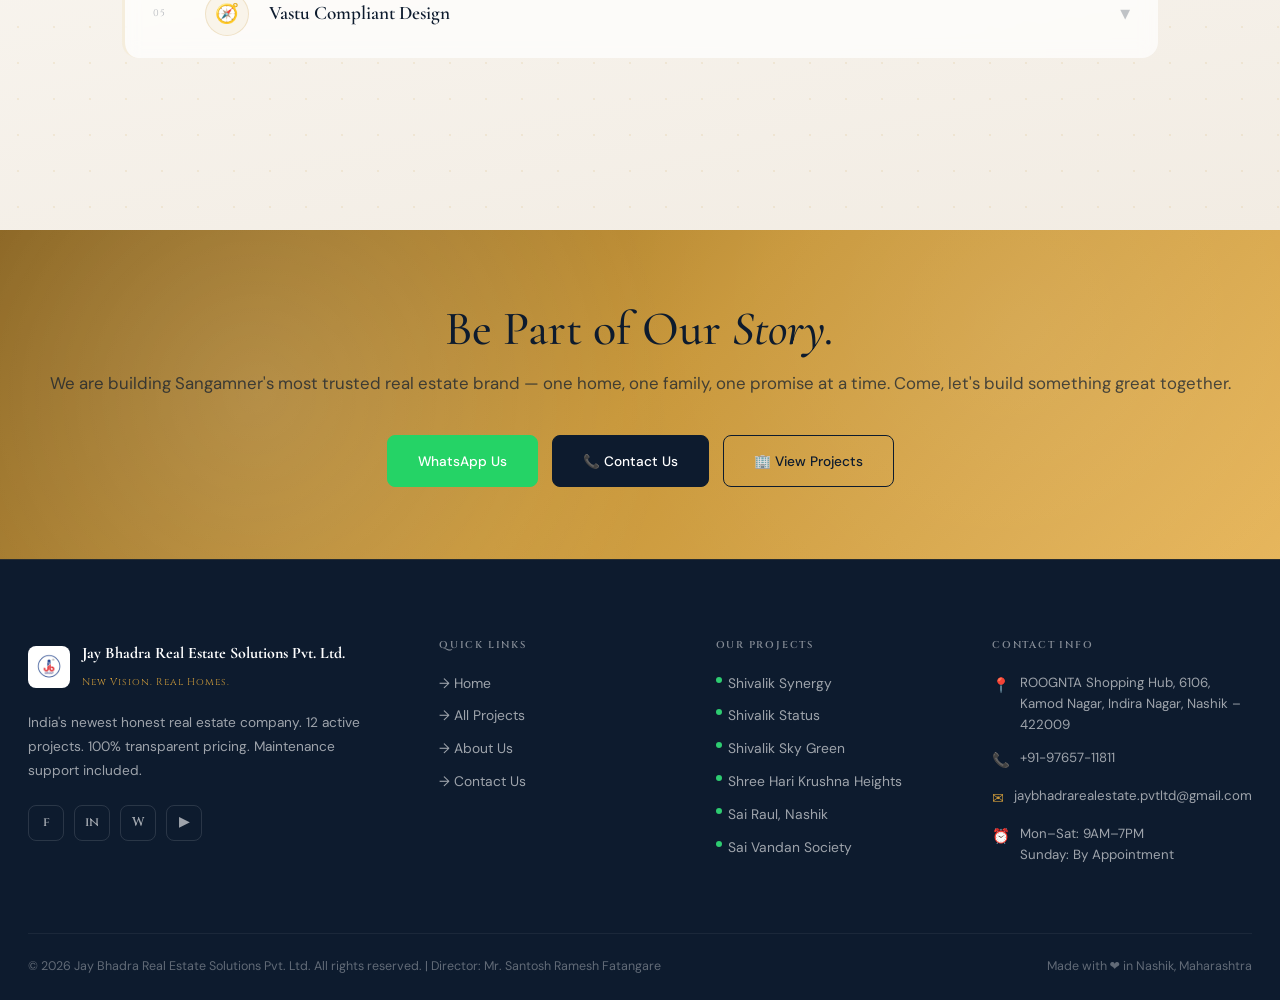
==== commit 5ee5e8b1: "Modify about section with new headline and branding Updated the about section headline and added a c" ====
--- a/files/about.html
+++ b/files/about.html
@@ -385,7 +385,7 @@
     <!-- Split: Headline left, Photo right -->
     <div class="ab-split">
       <div class="ab-split-left fade-up">
-        <div class="ab-chip"><span class="ab-chip-dot"></span>About Jay Bhadra Builders</div>
+        
     
         <h2 class="ab-headline">
           More Than a Home.<br/>
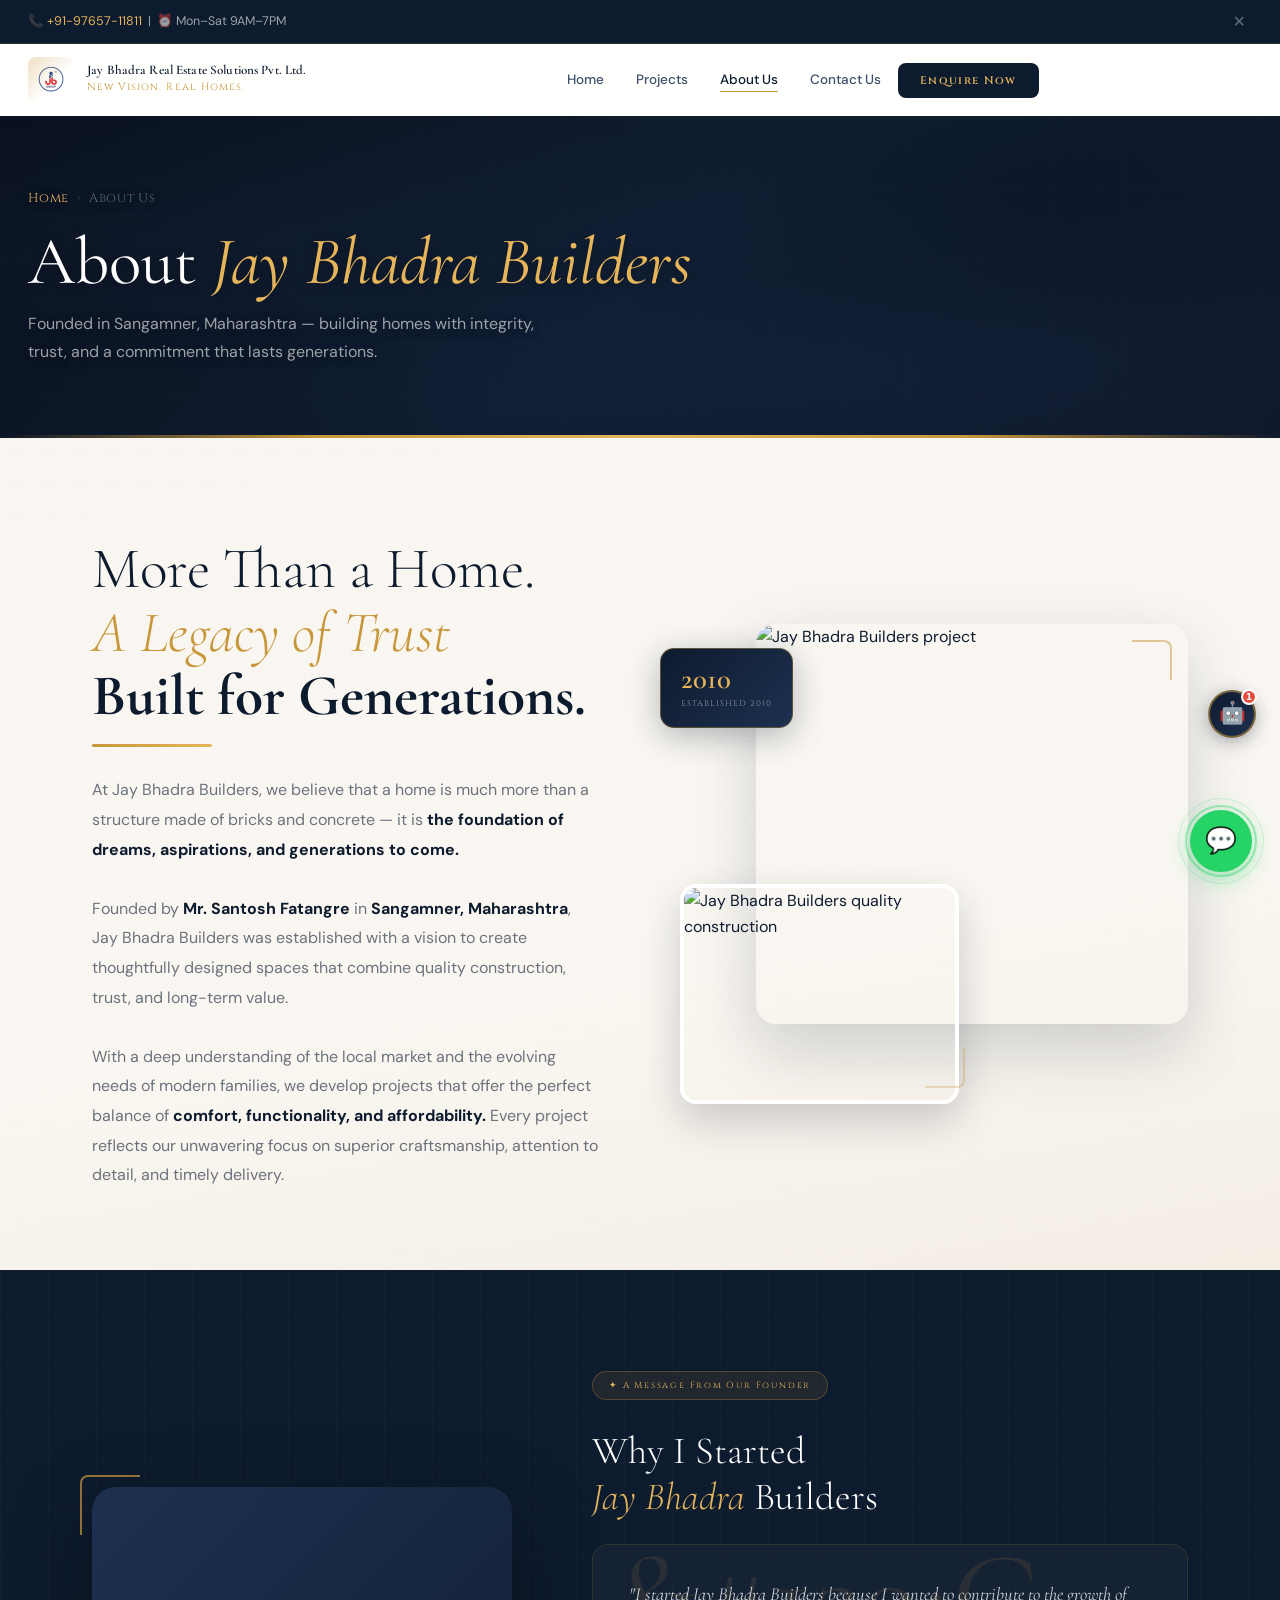
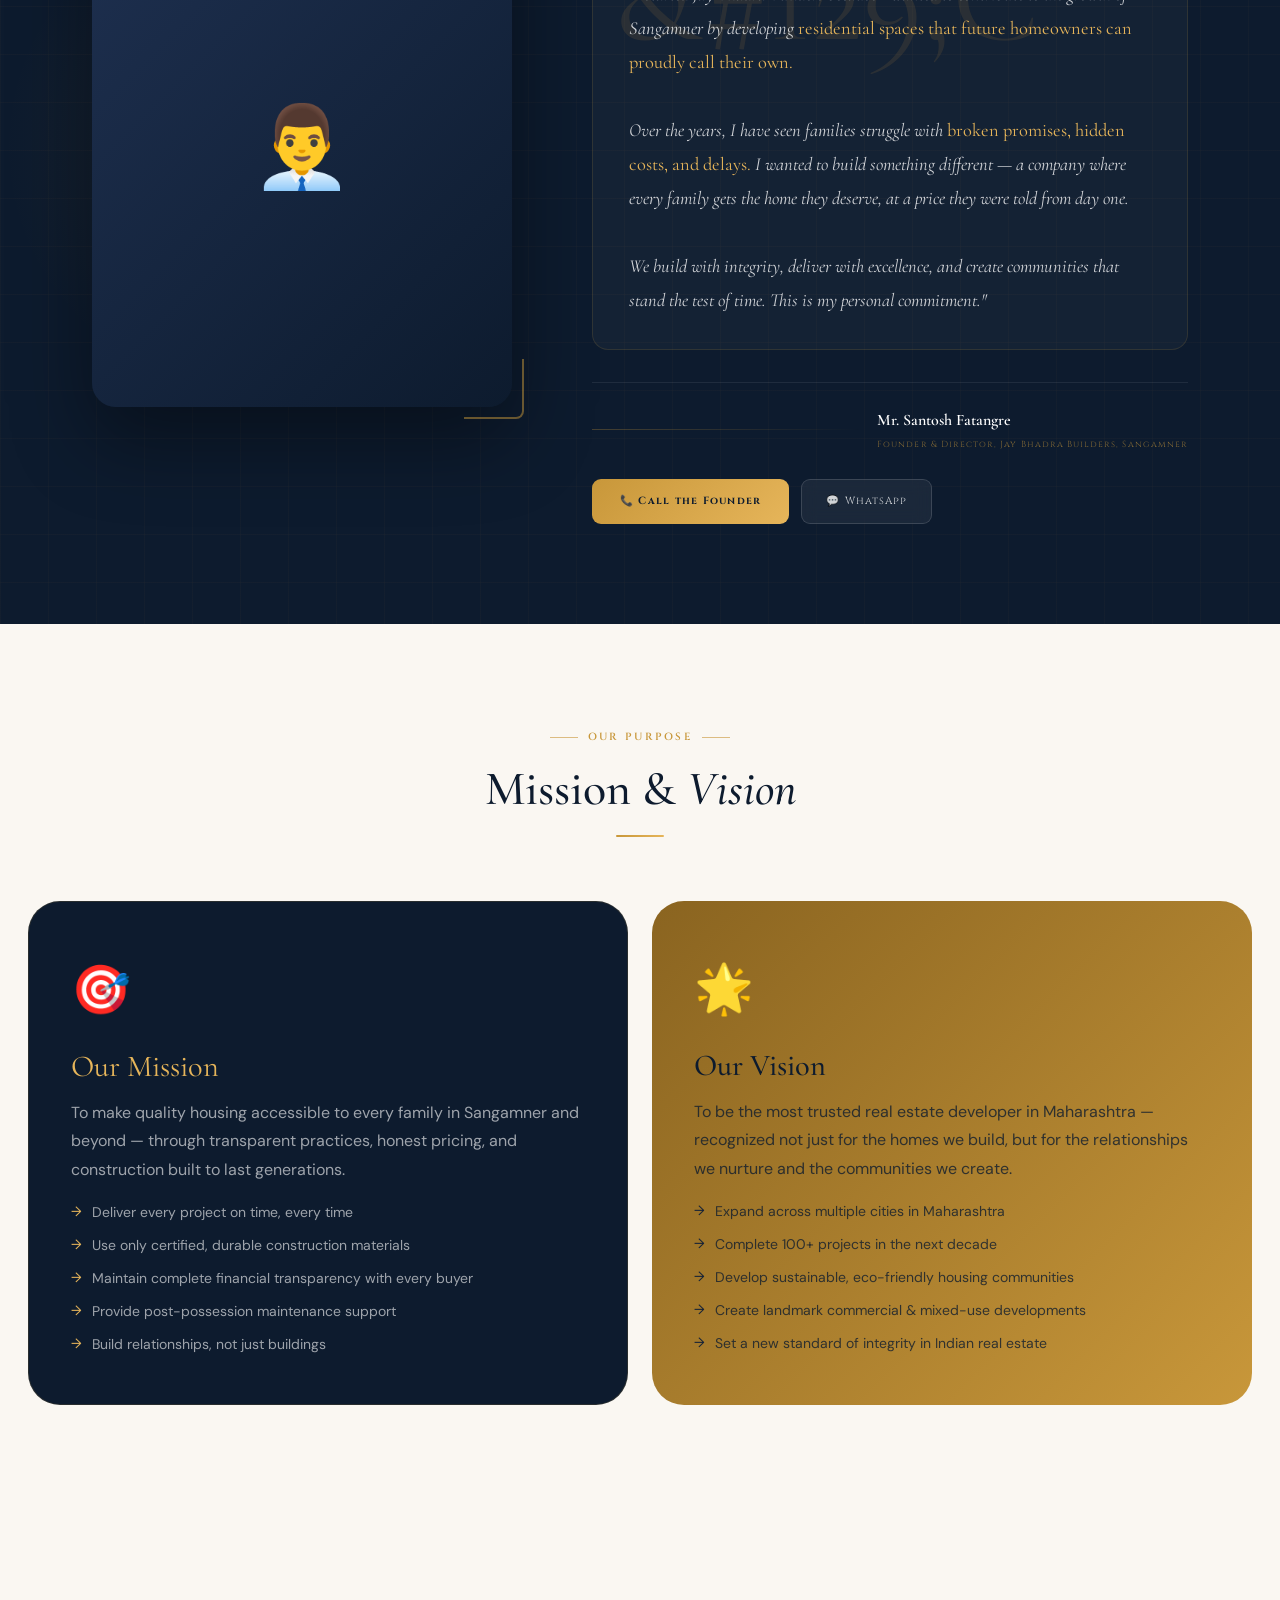
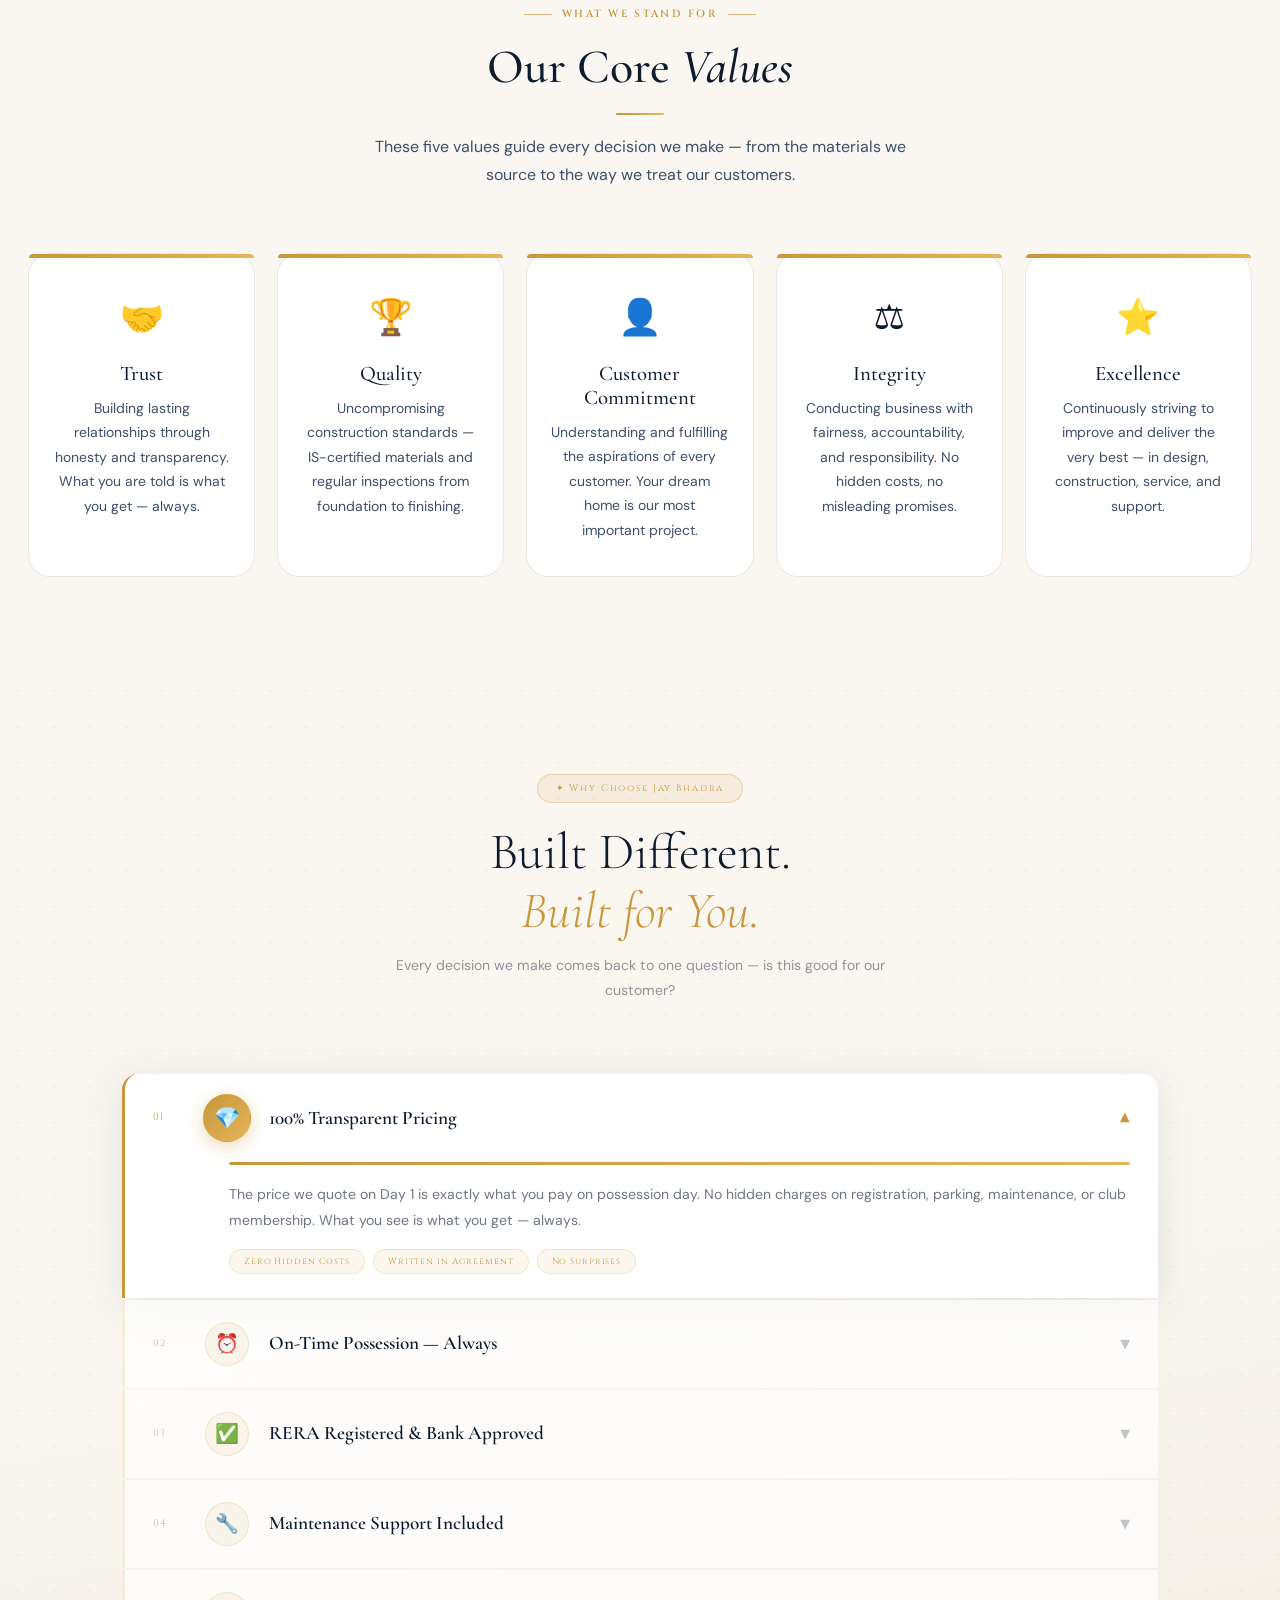
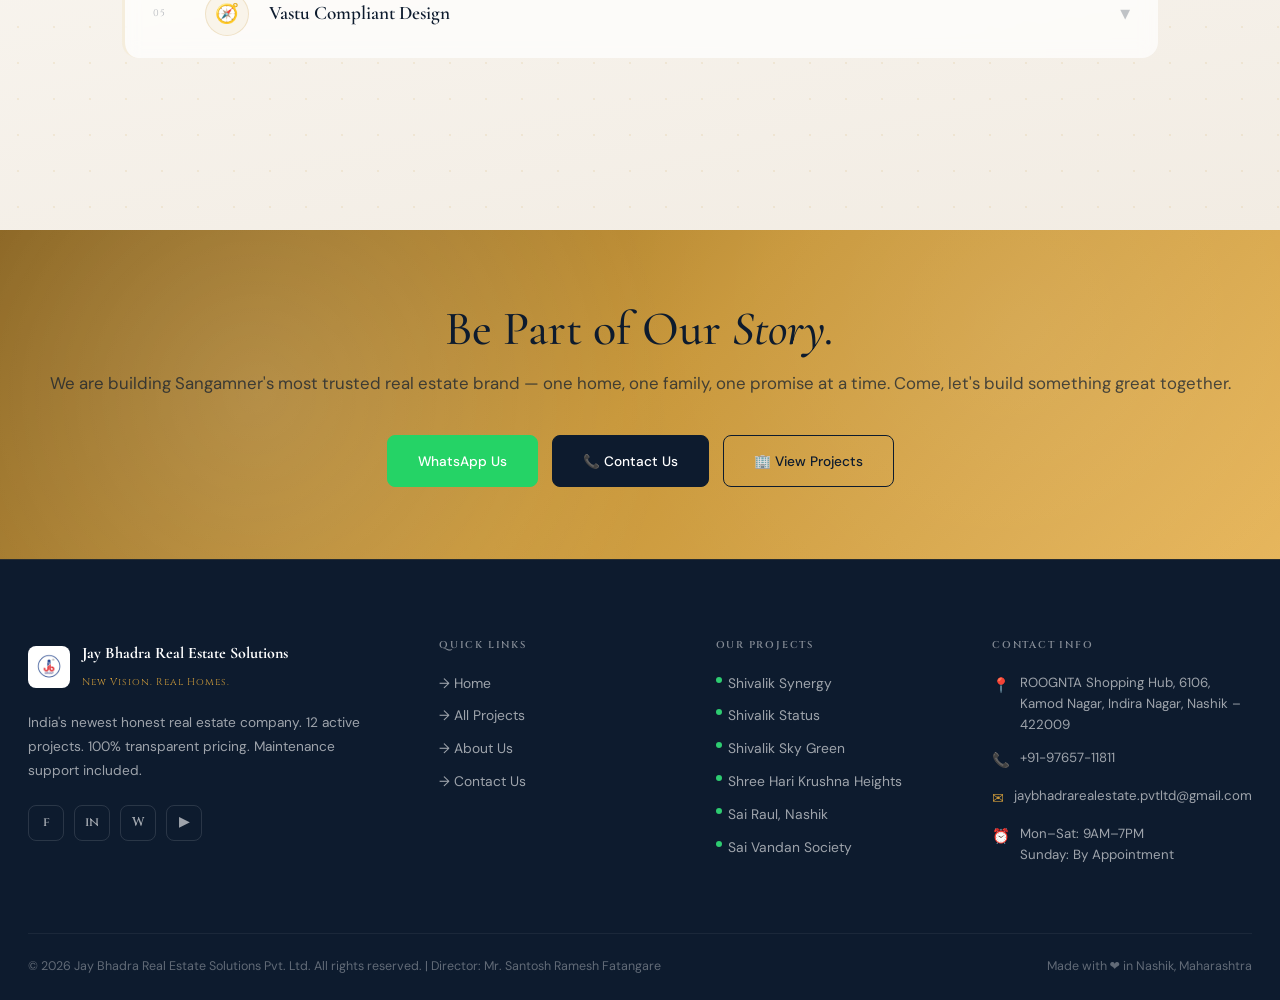
==== commit 73eb247c: "Update about.html" ====
--- a/files/about.html
+++ b/files/about.html
@@ -80,9 +80,9 @@
   <ul class="nav-links">
     <li><a href="index.html">Home</a></li>
     
-    <li><a href="search.html">Search</a></li>
+    <li><a href="search.html">Projects</a></li>
     <li><a href="about.html" class="active">About Us</a></li>
-    <li><a href="contact.html">Contact</a></li>
+    <li><a href="contact.html">Contact Us</a></li>
     <li><a href="contact.html" class="nav-cta">Enquire Now</a></li>
   </ul>
   <button class="hamburger"><span></span><span></span><span></span></button>
@@ -90,9 +90,9 @@
 <div class="nav-overlay"></div>
 <nav class="nav-drawer">
   <a href="index.html">Home</a>
-  <a href="search.html">Search Properties</a>
+  <a href="search.html">Projects</a>
   <a href="about.html" class="active">About Us</a>
-  <a href="contact.html">Contact</a>
+  <a href="contact.html">Contact Us</a>
   <a href="contact.html" style="margin-top:20px;background:var(--gold);color:var(--navy);font-weight:600;border-radius:var(--r-sm);text-align:center;font-family:var(--font-cap);font-size:0.75rem;letter-spacing:0.1em;padding:14px 16px;">ENQUIRE NOW</a>
 </nav>
 
@@ -862,7 +862,7 @@
             <img src="images/Logo.png" alt="Jay Bhadra Real Estate Logo" style="width:100%;height:100%;object-fit:contain;display:block;padding:3px;" onerror="this.style.display=&apos;none&apos;;this.parentNode.style.background=&apos;linear-gradient(135deg,#c8973a,#8a6420)&apos;;this.parentNode.style.display=&apos;flex&apos;;this.parentNode.style.alignItems=&apos;center&apos;;this.parentNode.style.justifyContent=&apos;center&apos;;this.parentNode.innerHTML=&apos;<span style=font-family:Cinzel,serif;font-weight:600;color:#0d1b2e;font-size:1rem;>JB</span>&apos;"/>
           </div>
           <div class="footer-logo-text">
-            <strong>Jay Bhadra Real Estate Solutions Pvt. Ltd.</strong>
+            <strong>Jay Bhadra Real Estate Solutions</strong>
             <em>New Vision. Real Homes.</em>
           </div>
         </div>
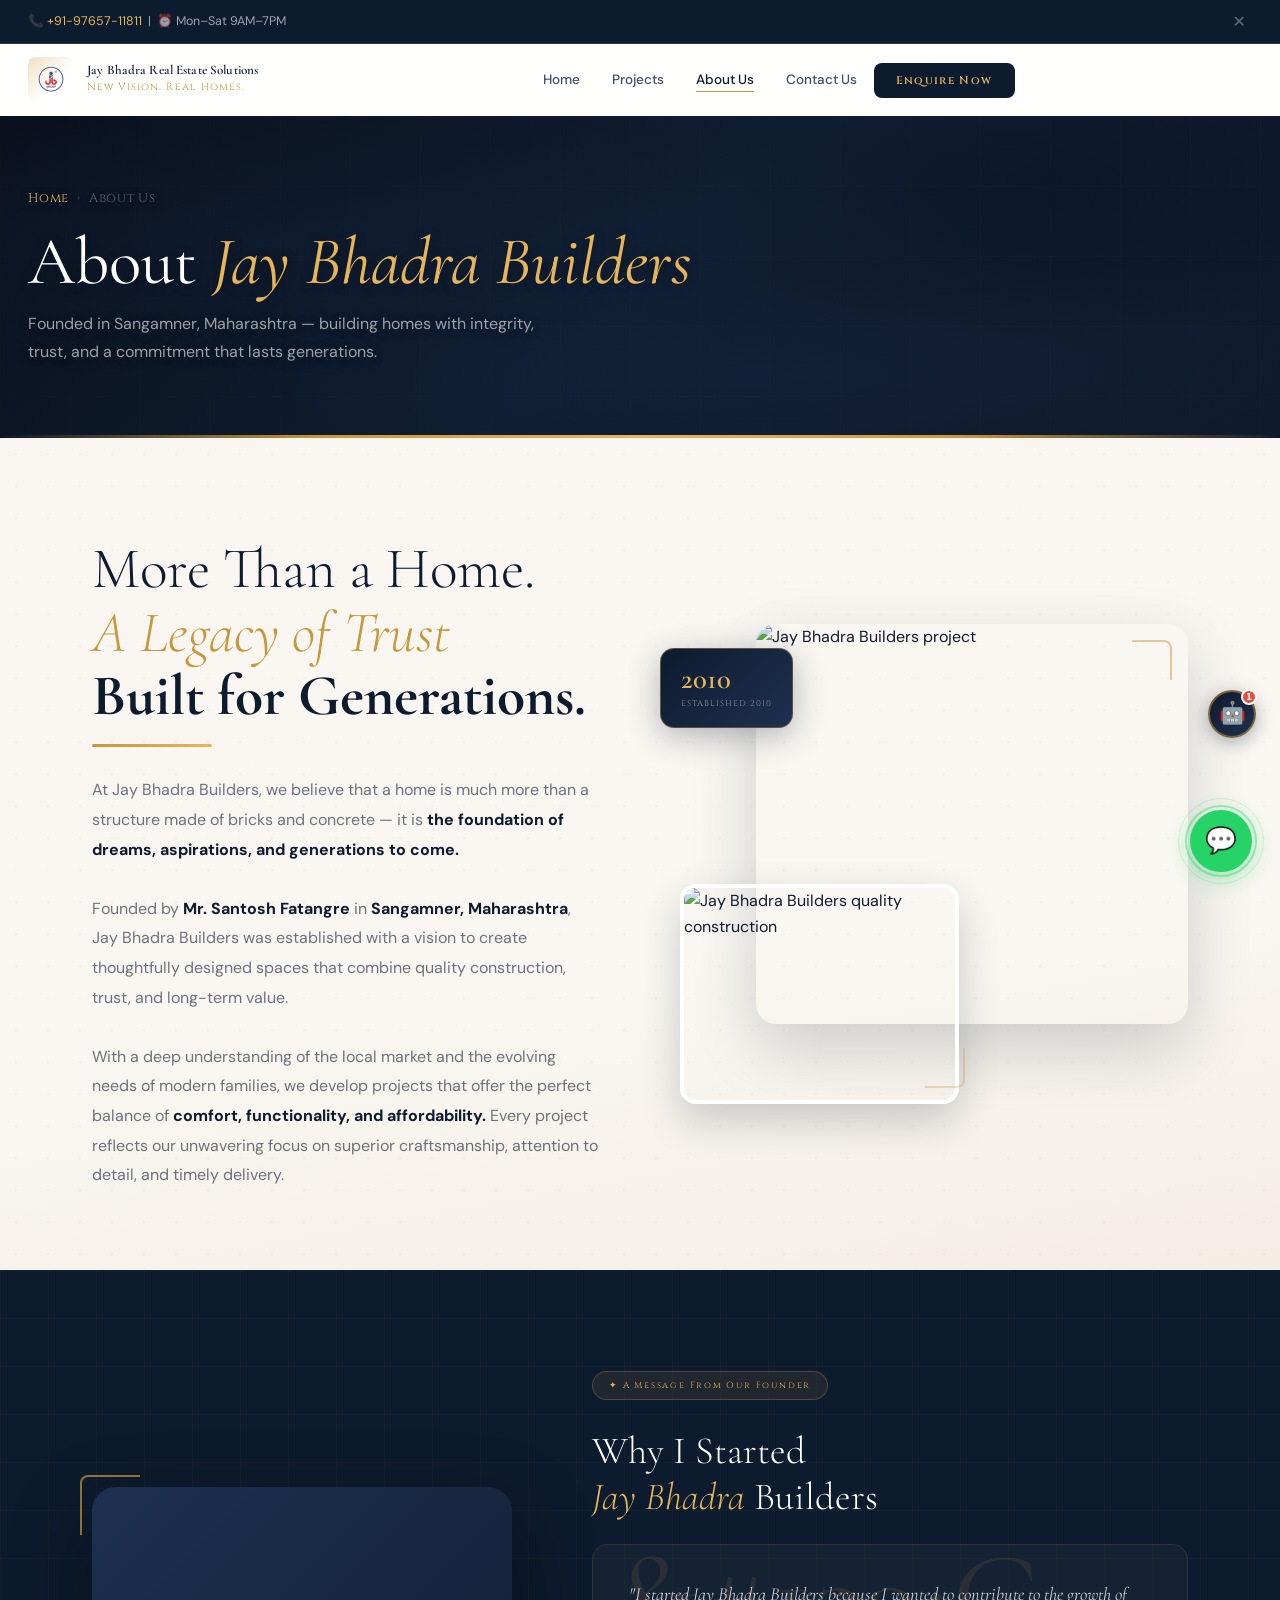
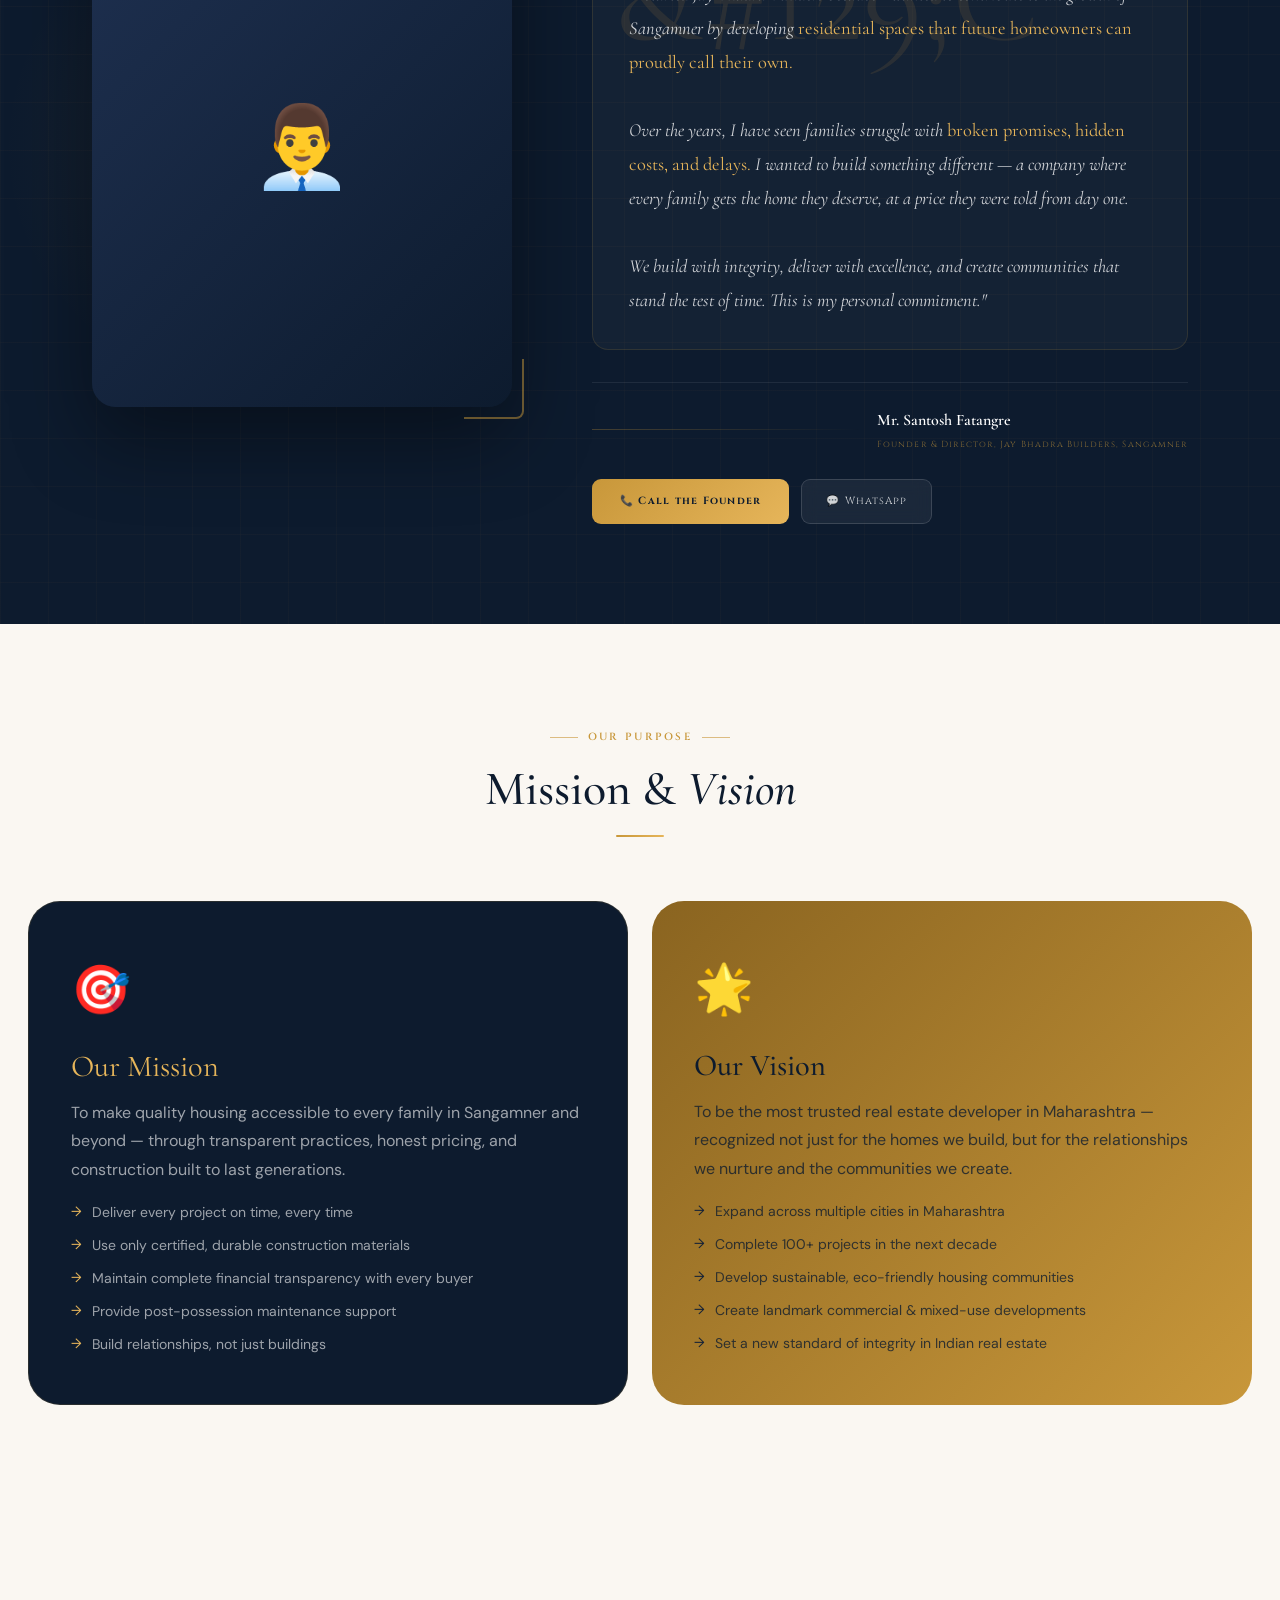
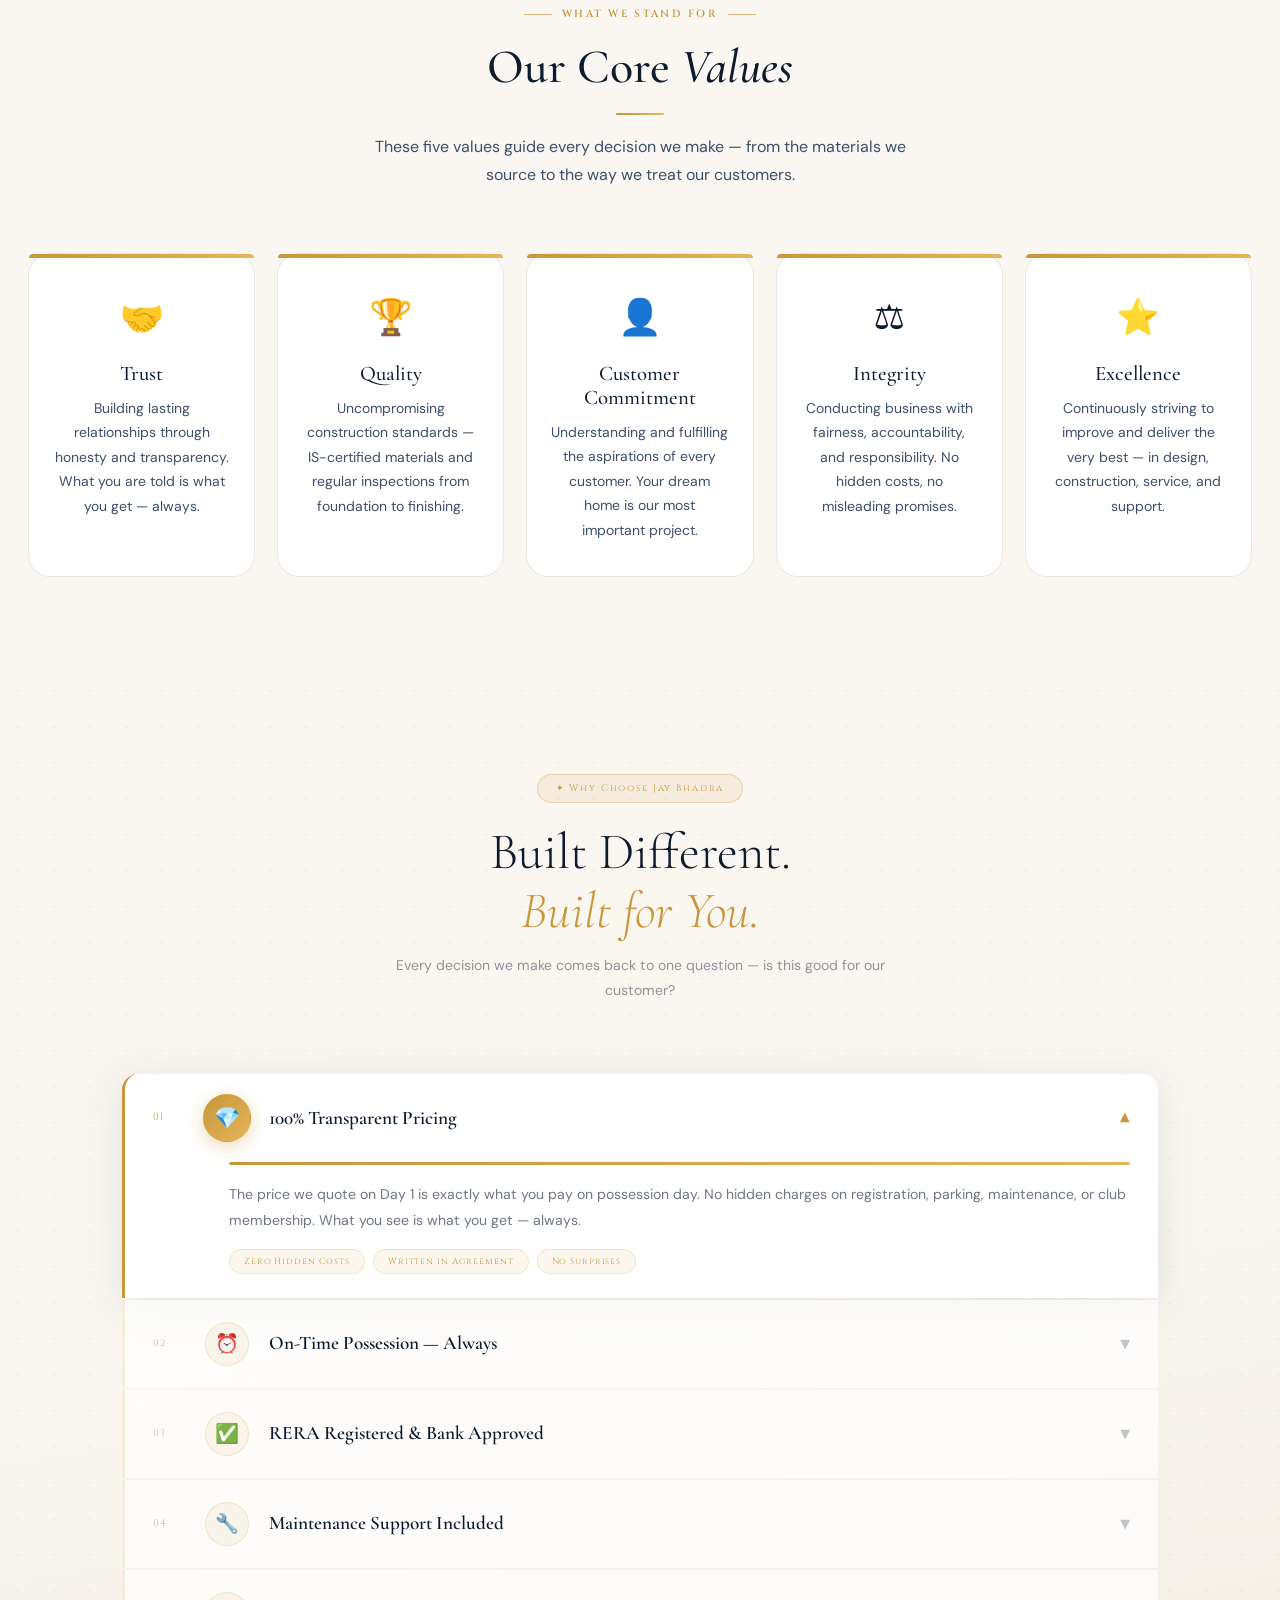
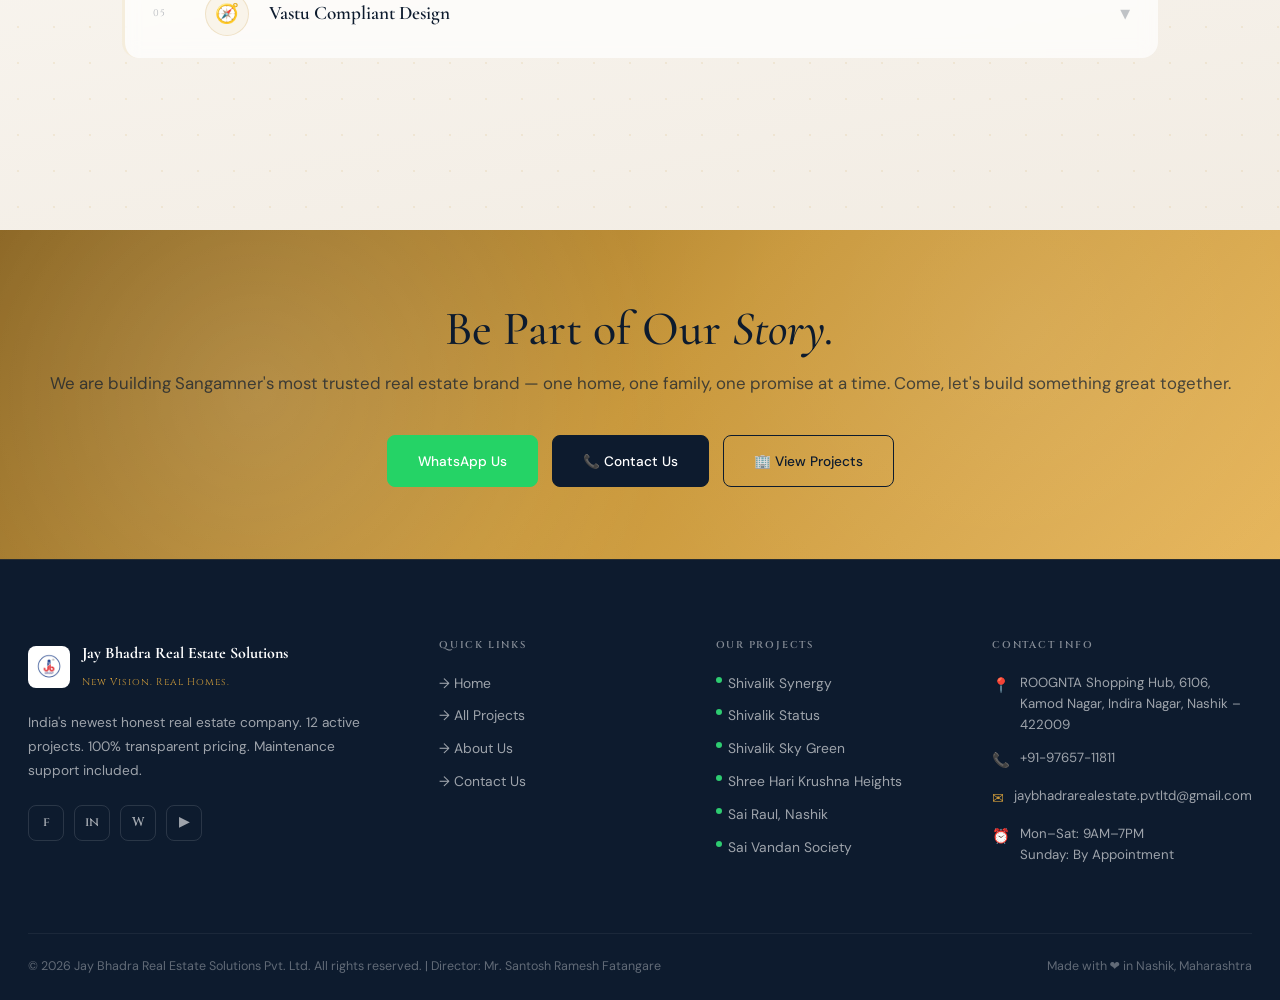
==== commit 0e28cd66: "Update company name in navigation logo" ====
--- a/files/about.html
+++ b/files/about.html
@@ -76,7 +76,7 @@
 <div class="top-strip"><div class="container"><span>&#128222; <a href="tel:+919765711811">+91-97657-11811</a> &nbsp;|&nbsp; &#9200; Mon&ndash;Sat 9AM&ndash;7PM</span><button class="strip-dismiss">&#10005;</button></div></div>
 
 <nav class="navbar"><div class="container">
-  <a href="index.html" class="nav-logo"><div class="nav-logo-icon" style="padding:0;overflow:hidden;background:#fff;border-radius:8px;"><img src="images/Logo.png" alt="Jay Bhadra Real Estate Logo" style="width:100%;height:100%;object-fit:contain;display:block;padding:3px;" onerror="this.style.display='none';this.parentNode.style.background='linear-gradient(135deg,#c8973a,#8a6420)';this.parentNode.style.display='flex';this.parentNode.style.alignItems='center';this.parentNode.style.justifyContent='center';this.parentNode.innerHTML='<span style=font-family:Cinzel,serif;font-weight:600;color:#0d1b2e;font-size:1rem;>JB</span>'"/></div><div class="nav-logo-text"><strong>Jay Bhadra Real Estate Solutions Pvt. Ltd.</strong><em>New Vision. Real Homes.</em></div></a>
+  <a href="index.html" class="nav-logo"><div class="nav-logo-icon" style="padding:0;overflow:hidden;background:#fff;border-radius:8px;"><img src="images/Logo.png" alt="Jay Bhadra Real Estate Logo" style="width:100%;height:100%;object-fit:contain;display:block;padding:3px;" onerror="this.style.display='none';this.parentNode.style.background='linear-gradient(135deg,#c8973a,#8a6420)';this.parentNode.style.display='flex';this.parentNode.style.alignItems='center';this.parentNode.style.justifyContent='center';this.parentNode.innerHTML='<span style=font-family:Cinzel,serif;font-weight:600;color:#0d1b2e;font-size:1rem;>JB</span>'"/></div><div class="nav-logo-text"><strong>Jay Bhadra Real Estate Solutions </strong><em>New Vision. Real Homes.</em></div></a>
   <ul class="nav-links">
     <li><a href="index.html">Home</a></li>
     
